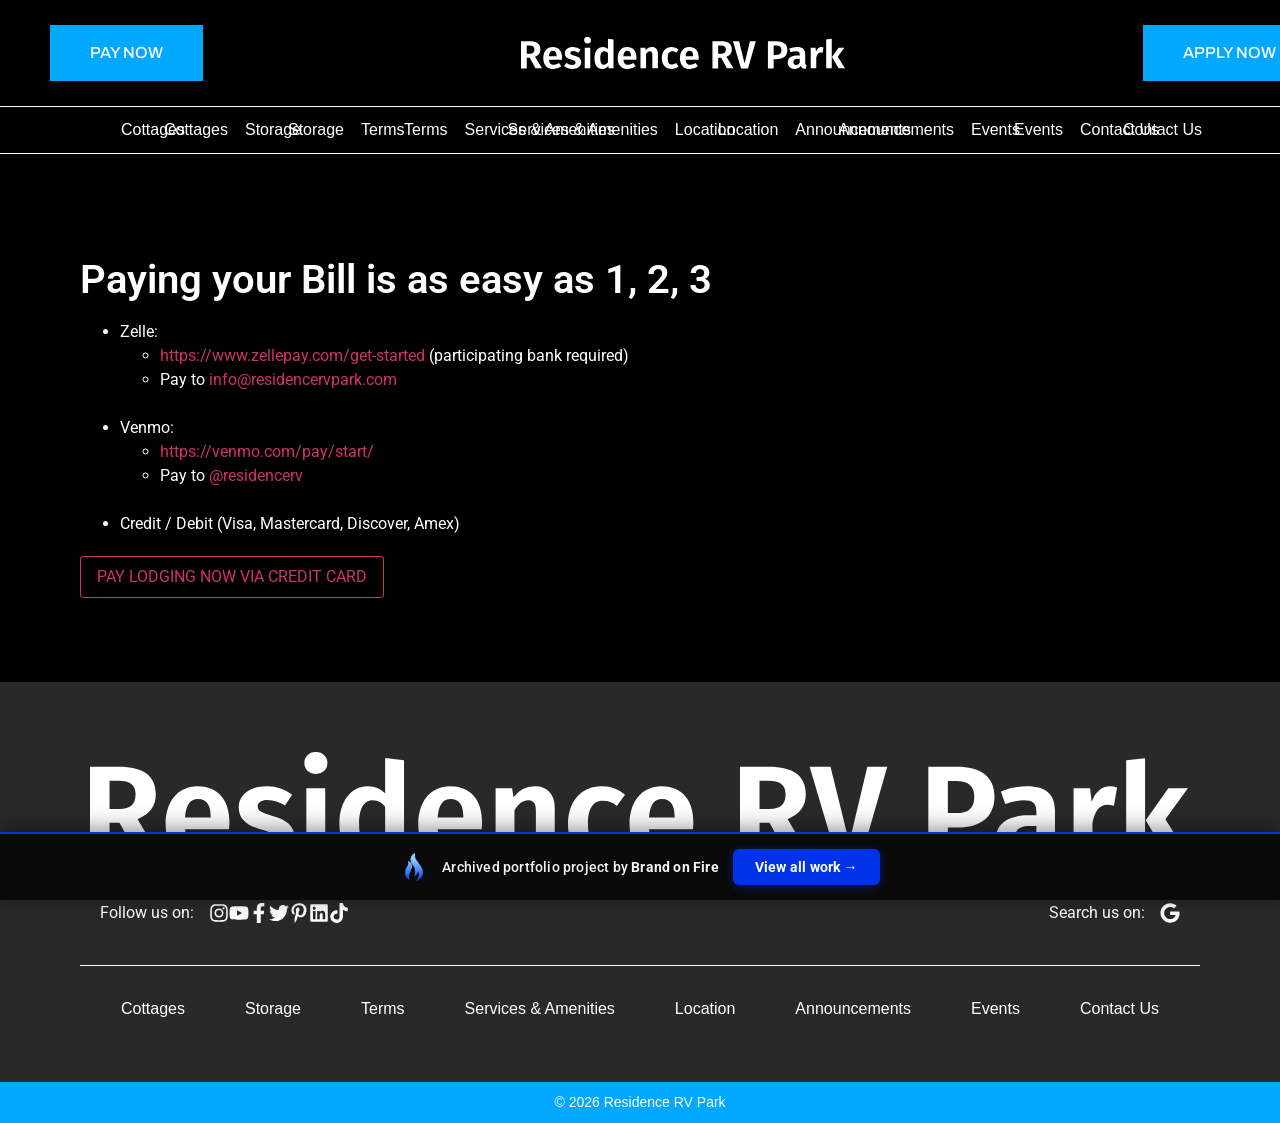
==== pay-now/index.html @ f4846cb1 "Lightweight pixel-faithful portfolio snapshot (used-CSS, WebP, no 3rd-party)" ====
<!doctype html><html lang="en-US" data-bofp="0"><head><meta charset="UTF-8"><meta name="viewport" content="width=device-width, initial-scale=1"><link rel="profile" href="https://gmpg.org/xfn/11"><meta name="robots" content="index, follow, max-image-preview:large, max-snippet:-1, max-video-preview:-1"><title>Pay Now | Residence RV Park</title><link rel="canonical" href="/pay-now/"><meta property="og:locale" content="en_US"><meta property="og:type" content="article"><meta property="og:title" content="Pay Now | Residence RV Park"><meta property="og:description" content="Paying your Bill is as easy as 1, 2, 3 Zelle:&nbsp;&nbsp;&nbsp;&nbsp;&nbsp;&nbsp;&nbsp;&nbsp;&nbsp;&nbsp;&nbsp;&nbsp;&nbsp;&nbsp;&nbsp;&nbsp;&nbsp;&nbsp;&nbsp;&nbsp; https://www.zellepay.com/get-started&nbsp;(participating bank required) Pay to&nbsp;info@residencervpark.com &nbsp; Venmo:&nbsp;&nbsp;&nbsp;&nbsp;&nbsp;&nbsp;&nbsp;&nbsp;&nbsp;&nbsp;&nbsp;&nbsp;&nbsp;&nbsp;&nbsp; https://venmo.com/pay/start/&nbsp;&nbsp;&nbsp;&nbsp;&nbsp;&nbsp;&nbsp;&nbsp;&nbsp;&nbsp;&nbsp;&nbsp;&nbsp;&nbsp;&nbsp;&nbsp;&nbsp; Pay to&nbsp;@residencerv&nbsp; &nbsp; &nbsp; &nbsp; &nbsp; Credit / Debit (Visa, Mastercard, Discover, Amex)&nbsp;"><meta property="og:url" content="/pay-now/"><meta property="og:site_name" content="Residence RV Park"><meta property="article:publisher" content="https://www.facebook.com/ResidenceRVPark/"><meta property="article:modified_time" content="2024-04-17T08:45:48+00:00"><meta name="twitter:card" content="summary_large_image"><meta name="twitter:site" content="@residencerv"><meta name="twitter:label1" content="Est. reading time"><meta name="twitter:data1" content="1 minute"><link rel="alternate" type="application/rss+xml" title="Residence RV Park » Feed" href="/feed/"><link rel="alternate" type="application/rss+xml" title="Residence RV Park » Comments Feed" href="/comments/feed/"><link rel="https://api.w.org/" href="/wp-json/"><link rel="alternate" title="JSON" type="application/json" href="/wp-json/wp/v2/pages/217"><meta name="generator" content="Elementor 4.1.1; features: e_font_icon_svg, additional_custom_breakpoints; settings: css_print_method-external, google_font-enabled, font_display-swap"><meta name="generator" content="WP Rocket 3.20.2" data-wpr-features="wpr_defer_js wpr_minify_concatenate_js wpr_lazyload_images wpr_minify_css wpr_preload_links wpr_desktop"><link rel="stylesheet" href="../style.css"><style>[data-bofp="1"]{background-color:rgb(0, 0, 0)!important;color:rgb(51, 51, 51)!important}[data-bofp="2"]{background-color:rgb(41, 41, 41)!important;color:rgb(51, 51, 51)!important}</style><meta name="robots" content="noindex, nofollow"></head><body data-rsssl="1" class="wp-singular page-template page-template-elementor_header_footer page page-id-217 wp-embed-responsive wp-theme-hello-elementor hello-elementor-default elementor-default elementor-template-full-width elementor-kit-75 elementor-page elementor-page-217 e--ua-blink e--ua-mac e--ua-webkit" data-elementor-device-mode="desktop" data-bofp="1"><div data-rocket-location-hash="29ccf98f054896b6f93ec33686d41ce1" id="fb-root"></div><div data-rocket-location-hash="1f6d61cee2fccb5240a971068dd8f6b8" id="fb-customer-chat" class="fb-customerchat" page_id="244366195667033" attribution="biz_inbox"></div><a class="skip-link screen-reader-text" href="#content">Skip to content</a><header data-rocket-location-hash="a96f43b31b48a0e00ce166aa2d4fd703" data-elementor-type="header" data-elementor-id="317" class="elementor elementor-317 elementor-location-header" data-elementor-post-type="elementor_library"><section class="elementor-section elementor-top-section elementor-element elementor-element-63fdf167 elementor-section-full_width cust-header elementor-hidden-tablet elementor-hidden-mobile elementor-section-height-default elementor-sticky elementor-sticky--effects elementor-sticky--active elementor-section--handles-inside" data-id="63fdf167" data-element_type="section" data-e-type="section" id="cust-header" data-settings="{&quot;background_background&quot;:&quot;classic&quot;,&quot;sticky&quot;:&quot;top&quot;,&quot;sticky_on&quot;:[&quot;desktop&quot;],&quot;sticky_offset&quot;:0,&quot;sticky_effects_offset&quot;:0,&quot;sticky_anchor_link_offset&quot;:0}" style="position: fixed; width: 1366px; margin-top: 0px; margin-bottom: 0px; top: 0px;"><div data-rocket-location-hash="454d71d7a359e26742fd2e85b3b45169" class="elementor-container elementor-column-gap-no"><div class="elementor-column elementor-col-100 elementor-top-column elementor-element elementor-element-56b3a278" data-id="56b3a278" data-element_type="column" data-e-type="column"><div class="elementor-widget-wrap elementor-element-populated"><section class="elementor-section elementor-inner-section elementor-element elementor-element-4225bb69 elementor-section-full_width elementor-section-content-middle elementor-section-height-default elementor-section-height-default" data-id="4225bb69" data-element_type="section" data-e-type="section"><div data-rocket-location-hash="2aac35cf2c11024fe90c54c8a041fb0e" class="elementor-container elementor-column-gap-default"><div class="elementor-column elementor-col-33 elementor-inner-column elementor-element elementor-element-1a82b32b" data-id="1a82b32b" data-element_type="column" data-e-type="column"><div class="elementor-widget-wrap elementor-element-populated"><div data-wpl_tracker="{&quot;analytics&quot;:true,&quot;analytics_category&quot;:&quot;payment&quot;,&quot;analytics_action&quot;:&quot;pay_now&quot;,&quot;analytics_label&quot;:&quot;click&quot;,&quot;gtag&quot;:true,&quot;gtag_category&quot;:&quot;payment&quot;,&quot;gtag_action&quot;:&quot;pay_now&quot;,&quot;gtag_label&quot;:&quot;click&quot;}" class="events-tracker-for-elementor elementor-element elementor-element-2dc75fe9 elementor-align-left elementor-widget elementor-widget-button" data-id="2dc75fe9" data-element_type="widget" data-e-type="widget" data-widget_type="button.default"><div class="elementor-widget-container"><div class="elementor-button-wrapper"><a class="elementor-button elementor-button-link elementor-size-sm" href="../pay-now/index.html"><span class="elementor-button-content-wrapper"><span class="elementor-button-text">Pay Now</span></span></a></div></div></div></div></div><div class="elementor-column elementor-col-33 elementor-inner-column elementor-element elementor-element-2f9c8c6c" data-id="2f9c8c6c" data-element_type="column" data-e-type="column"><div class="elementor-widget-wrap elementor-element-populated"><div class="elementor-element elementor-element-15909a6d elementor-widget elementor-widget-image" data-id="15909a6d" data-element_type="widget" data-e-type="widget" data-widget_type="image.default"><div class="elementor-widget-container"><a href="../index.html"><img width="324" height="32" src="../_a/b512e5e96fbb.svg" class="attachment-large size-large wp-image-12 entered lazyloaded" alt="" data-ll-status="loaded" decoding="sync">								</a></div></div></div></div><div class="elementor-column elementor-col-33 elementor-inner-column elementor-element elementor-element-20e34cc8" data-id="20e34cc8" data-element_type="column" data-e-type="column"><div class="elementor-widget-wrap elementor-element-populated"><div data-wpl_tracker="{&quot;analytics&quot;:true,&quot;analytics_category&quot;:&quot;applications&quot;,&quot;analytics_action&quot;:&quot;apply_now&quot;,&quot;analytics_label&quot;:&quot;click&quot;,&quot;gtag&quot;:true,&quot;gtag_category&quot;:&quot;applications&quot;,&quot;gtag_action&quot;:&quot;apply_now&quot;,&quot;gtag_label&quot;:&quot;click&quot;,&quot;gtm&quot;:true}" class="events-tracker-for-elementor elementor-element elementor-element-354dd556 elementor-align-right elementor-widget elementor-widget-button" data-id="354dd556" data-element_type="widget" data-e-type="widget" data-widget_type="button.default"><div class="elementor-widget-container"><div class="elementor-button-wrapper"><a class="elementor-button elementor-button-link elementor-size-sm" href="https://residencervapplication.na4.documents.adobe.com/public/esignWidget?wid=CBFCIBAA3AAABLblqZhACNiea4VkK_SD3l7h_Lps7yL7w9jWMETyB_OV6QjNXHwQga6M6fRMiFFzf3CWVHVI*" target="_blank"><span class="elementor-button-content-wrapper"><span class="elementor-button-text">Apply Now</span></span></a></div></div></div></div></div></div></section><section class="elementor-section elementor-inner-section elementor-element elementor-element-2f4632f elementor-section-full_width elementor-section-height-default elementor-section-height-default" data-id="2f4632f" data-element_type="section" data-e-type="section"><div data-rocket-location-hash="3437e8fc77c2b54150c28f55f8d83b23" class="elementor-container elementor-column-gap-no"><div class="elementor-column elementor-col-100 elementor-inner-column elementor-element elementor-element-5520a876" data-id="5520a876" data-element_type="column" data-e-type="column"><div class="elementor-widget-wrap elementor-element-populated"><div class="elementor-element elementor-element-2b4d8159 elementor-widget__width-auto elementor-nav-menu--dropdown-mobile elementor-nav-menu__text-align-aside elementor-widget elementor-widget-nav-menu" data-id="2b4d8159" data-element_type="widget" data-e-type="widget" data-settings="{&quot;submenu_icon&quot;:{&quot;value&quot;:&quot;&lt;svg aria-hidden=\&quot;true\&quot; class=\&quot;fa-svg-chevron-down e-font-icon-svg e-fas-chevron-down\&quot; viewBox=\&quot;0 0 448 512\&quot; xmlns=\&quot;http:\/\/www.w3.org\/2000\/svg\&quot;&gt;&lt;path d=\&quot;M207.029 381.476L12.686 187.132c-9.373-9.373-9.373-24.569 0-33.941l22.667-22.667c9.357-9.357 24.522-9.375 33.901-.04L224 284.505l154.745-154.021c9.379-9.335 24.544-9.317 33.901.04l22.667 22.667c9.373 9.373 9.373 24.569 0 33.941L240.971 381.476c-9.373 9.372-24.569 9.372-33.942 0z\&quot;&gt;&lt;\/path&gt;&lt;\/svg&gt;&quot;,&quot;library&quot;:&quot;fa-solid&quot;},&quot;layout&quot;:&quot;horizontal&quot;}" data-widget_type="nav-menu.default"><div class="elementor-widget-container"><nav aria-label="Menu" class="elementor-nav-menu--main elementor-nav-menu__container elementor-nav-menu--layout-horizontal e--pointer-none"><ul id="menu-1-2b4d8159" class="elementor-nav-menu" data-smartmenus-id="1782337746671369"><li class="menu-item menu-item-type-custom menu-item-object-custom menu-item-home menu-item-227"><a href="../index.html" class="elementor-item elementor-item-anchor">Cottages</a></li><li class="menu-item menu-item-type-custom menu-item-object-custom menu-item-home menu-item-606"><a href="../index.html" class="elementor-item elementor-item-anchor">Storage</a></li><li class="menu-item menu-item-type-custom menu-item-object-custom menu-item-home menu-item-228"><a href="../index.html" class="elementor-item elementor-item-anchor">Terms</a></li><li class="menu-item menu-item-type-custom menu-item-object-custom menu-item-home menu-item-229"><a href="../index.html" class="elementor-item elementor-item-anchor">Services &amp; Amenities</a></li><li class="menu-item menu-item-type-custom menu-item-object-custom menu-item-home menu-item-482"><a href="../index.html" class="elementor-item elementor-item-anchor">Location</a></li><li class="menu-item menu-item-type-custom menu-item-object-custom menu-item-home menu-item-230"><a href="../index.html" class="elementor-item elementor-item-anchor">Announcements</a></li><li class="menu-item menu-item-type-custom menu-item-object-custom menu-item-home menu-item-1174"><a href="../index.html" class="elementor-item elementor-item-anchor">Events</a></li><li class="menu-item menu-item-type-custom menu-item-object-custom menu-item-home menu-item-611"><a href="../index.html" class="elementor-item elementor-item-anchor">Contact Us</a></li></ul>			</nav><nav class="elementor-nav-menu--dropdown elementor-nav-menu__container" aria-hidden="true" style="--menu-height: 0;"><ul id="menu-2-2b4d8159" class="elementor-nav-menu" data-smartmenus-id="17823377466715117"><li class="menu-item menu-item-type-custom menu-item-object-custom menu-item-home menu-item-227"><a href="../index.html" class="elementor-item elementor-item-anchor" tabindex="-1">Cottages</a></li><li class="menu-item menu-item-type-custom menu-item-object-custom menu-item-home menu-item-606"><a href="../index.html" class="elementor-item elementor-item-anchor" tabindex="-1">Storage</a></li><li class="menu-item menu-item-type-custom menu-item-object-custom menu-item-home menu-item-228"><a href="../index.html" class="elementor-item elementor-item-anchor" tabindex="-1">Terms</a></li><li class="menu-item menu-item-type-custom menu-item-object-custom menu-item-home menu-item-229"><a href="../index.html" class="elementor-item elementor-item-anchor" tabindex="-1">Services &amp; Amenities</a></li><li class="menu-item menu-item-type-custom menu-item-object-custom menu-item-home menu-item-482"><a href="../index.html" class="elementor-item elementor-item-anchor" tabindex="-1">Location</a></li><li class="menu-item menu-item-type-custom menu-item-object-custom menu-item-home menu-item-230"><a href="../index.html" class="elementor-item elementor-item-anchor" tabindex="-1">Announcements</a></li><li class="menu-item menu-item-type-custom menu-item-object-custom menu-item-home menu-item-1174"><a href="../index.html" class="elementor-item elementor-item-anchor" tabindex="-1">Events</a></li><li class="menu-item menu-item-type-custom menu-item-object-custom menu-item-home menu-item-611"><a href="../index.html" class="elementor-item elementor-item-anchor" tabindex="-1">Contact Us</a></li></ul>			</nav></div></div></div></div></div></section></div></div></div></section><section class="elementor-section elementor-top-section elementor-element elementor-element-63fdf167 elementor-section-full_width cust-header elementor-hidden-tablet elementor-hidden-mobile elementor-section-height-default elementor-sticky elementor-sticky--effects elementor-sticky__spacer" data-id="63fdf167" data-element_type="section" data-e-type="section" id="cust-header" data-settings="{&quot;background_background&quot;:&quot;classic&quot;,&quot;sticky&quot;:&quot;top&quot;,&quot;sticky_on&quot;:[&quot;desktop&quot;],&quot;sticky_offset&quot;:0,&quot;sticky_effects_offset&quot;:0,&quot;sticky_anchor_link_offset&quot;:0}" style="visibility: hidden; transition: none; animation: auto ease 0s 1 normal none running none;"><div data-rocket-location-hash="454d71d7a359e26742fd2e85b3b45169" class="elementor-container elementor-column-gap-no"><div class="elementor-column elementor-col-100 elementor-top-column elementor-element elementor-element-56b3a278" data-id="56b3a278" data-element_type="column" data-e-type="column"><div class="elementor-widget-wrap elementor-element-populated"><section class="elementor-section elementor-inner-section elementor-element elementor-element-4225bb69 elementor-section-full_width elementor-section-content-middle elementor-section-height-default elementor-section-height-default" data-id="4225bb69" data-element_type="section" data-e-type="section"><div data-rocket-location-hash="2aac35cf2c11024fe90c54c8a041fb0e" class="elementor-container elementor-column-gap-default"><div class="elementor-column elementor-col-33 elementor-inner-column elementor-element elementor-element-1a82b32b" data-id="1a82b32b" data-element_type="column" data-e-type="column"><div class="elementor-widget-wrap elementor-element-populated"><div data-wpl_tracker="{&quot;analytics&quot;:true,&quot;analytics_category&quot;:&quot;payment&quot;,&quot;analytics_action&quot;:&quot;pay_now&quot;,&quot;analytics_label&quot;:&quot;click&quot;,&quot;gtag&quot;:true,&quot;gtag_category&quot;:&quot;payment&quot;,&quot;gtag_action&quot;:&quot;pay_now&quot;,&quot;gtag_label&quot;:&quot;click&quot;}" class="events-tracker-for-elementor elementor-element elementor-element-2dc75fe9 elementor-align-left elementor-widget elementor-widget-button" data-id="2dc75fe9" data-element_type="widget" data-e-type="widget" data-widget_type="button.default"><div class="elementor-widget-container"><div class="elementor-button-wrapper"><a class="elementor-button elementor-button-link elementor-size-sm" href="../pay-now/index.html"><span class="elementor-button-content-wrapper"><span class="elementor-button-text">Pay Now</span></span></a></div></div></div></div></div><div class="elementor-column elementor-col-33 elementor-inner-column elementor-element elementor-element-2f9c8c6c" data-id="2f9c8c6c" data-element_type="column" data-e-type="column"><div class="elementor-widget-wrap elementor-element-populated"><div class="elementor-element elementor-element-15909a6d elementor-widget elementor-widget-image" data-id="15909a6d" data-element_type="widget" data-e-type="widget" data-widget_type="image.default"><div class="elementor-widget-container"><a href="../index.html"><img width="324" height="32" src="../_a/b512e5e96fbb.svg" class="attachment-large size-large wp-image-12 entered lazyloaded" alt="" data-ll-status="loaded" decoding="sync">								</a></div></div></div></div><div class="elementor-column elementor-col-33 elementor-inner-column elementor-element elementor-element-20e34cc8" data-id="20e34cc8" data-element_type="column" data-e-type="column"><div class="elementor-widget-wrap elementor-element-populated"><div data-wpl_tracker="{&quot;analytics&quot;:true,&quot;analytics_category&quot;:&quot;applications&quot;,&quot;analytics_action&quot;:&quot;apply_now&quot;,&quot;analytics_label&quot;:&quot;click&quot;,&quot;gtag&quot;:true,&quot;gtag_category&quot;:&quot;applications&quot;,&quot;gtag_action&quot;:&quot;apply_now&quot;,&quot;gtag_label&quot;:&quot;click&quot;,&quot;gtm&quot;:true}" class="events-tracker-for-elementor elementor-element elementor-element-354dd556 elementor-align-right elementor-widget elementor-widget-button" data-id="354dd556" data-element_type="widget" data-e-type="widget" data-widget_type="button.default"><div class="elementor-widget-container"><div class="elementor-button-wrapper"><a class="elementor-button elementor-button-link elementor-size-sm" href="https://residencervapplication.na4.documents.adobe.com/public/esignWidget?wid=CBFCIBAA3AAABLblqZhACNiea4VkK_SD3l7h_Lps7yL7w9jWMETyB_OV6QjNXHwQga6M6fRMiFFzf3CWVHVI*" target="_blank"><span class="elementor-button-content-wrapper"><span class="elementor-button-text">Apply Now</span></span></a></div></div></div></div></div></div></section><section class="elementor-section elementor-inner-section elementor-element elementor-element-2f4632f elementor-section-full_width elementor-section-height-default elementor-section-height-default" data-id="2f4632f" data-element_type="section" data-e-type="section"><div data-rocket-location-hash="3437e8fc77c2b54150c28f55f8d83b23" class="elementor-container elementor-column-gap-no"><div class="elementor-column elementor-col-100 elementor-inner-column elementor-element elementor-element-5520a876" data-id="5520a876" data-element_type="column" data-e-type="column"><div class="elementor-widget-wrap elementor-element-populated"><div class="elementor-element elementor-element-2b4d8159 elementor-widget__width-auto elementor-nav-menu--dropdown-mobile elementor-nav-menu__text-align-aside elementor-widget elementor-widget-nav-menu" data-id="2b4d8159" data-element_type="widget" data-e-type="widget" data-settings="{&quot;submenu_icon&quot;:{&quot;value&quot;:&quot;&lt;svg aria-hidden=\&quot;true\&quot; class=\&quot;fa-svg-chevron-down e-font-icon-svg e-fas-chevron-down\&quot; viewBox=\&quot;0 0 448 512\&quot; xmlns=\&quot;http:\/\/www.w3.org\/2000\/svg\&quot;&gt;&lt;path d=\&quot;M207.029 381.476L12.686 187.132c-9.373-9.373-9.373-24.569 0-33.941l22.667-22.667c9.357-9.357 24.522-9.375 33.901-.04L224 284.505l154.745-154.021c9.379-9.335 24.544-9.317 33.901.04l22.667 22.667c9.373 9.373 9.373 24.569 0 33.941L240.971 381.476c-9.373 9.372-24.569 9.372-33.942 0z\&quot;&gt;&lt;\/path&gt;&lt;\/svg&gt;&quot;,&quot;library&quot;:&quot;fa-solid&quot;},&quot;layout&quot;:&quot;horizontal&quot;}" data-widget_type="nav-menu.default"><div class="elementor-widget-container"><nav aria-label="Menu" class="elementor-nav-menu--main elementor-nav-menu__container elementor-nav-menu--layout-horizontal e--pointer-none"><ul id="menu-1-2b4d8159" class="elementor-nav-menu" data-smartmenus-id="1782337746671369"><li class="menu-item menu-item-type-custom menu-item-object-custom menu-item-home menu-item-227"><a href="../index.html" class="elementor-item elementor-item-anchor">Cottages</a></li><li class="menu-item menu-item-type-custom menu-item-object-custom menu-item-home menu-item-606"><a href="../index.html" class="elementor-item elementor-item-anchor">Storage</a></li><li class="menu-item menu-item-type-custom menu-item-object-custom menu-item-home menu-item-228"><a href="../index.html" class="elementor-item elementor-item-anchor">Terms</a></li><li class="menu-item menu-item-type-custom menu-item-object-custom menu-item-home menu-item-229"><a href="../index.html" class="elementor-item elementor-item-anchor">Services &amp; Amenities</a></li><li class="menu-item menu-item-type-custom menu-item-object-custom menu-item-home menu-item-482"><a href="../index.html" class="elementor-item elementor-item-anchor">Location</a></li><li class="menu-item menu-item-type-custom menu-item-object-custom menu-item-home menu-item-230"><a href="../index.html" class="elementor-item elementor-item-anchor">Announcements</a></li><li class="menu-item menu-item-type-custom menu-item-object-custom menu-item-home menu-item-1174"><a href="../index.html" class="elementor-item elementor-item-anchor">Events</a></li><li class="menu-item menu-item-type-custom menu-item-object-custom menu-item-home menu-item-611"><a href="../index.html" class="elementor-item elementor-item-anchor">Contact Us</a></li></ul>			</nav><nav class="elementor-nav-menu--dropdown elementor-nav-menu__container" aria-hidden="true" style="--menu-height: 0;"><ul id="menu-2-2b4d8159" class="elementor-nav-menu" data-smartmenus-id="17823377466715117"><li class="menu-item menu-item-type-custom menu-item-object-custom menu-item-home menu-item-227"><a href="../index.html" class="elementor-item elementor-item-anchor" tabindex="-1">Cottages</a></li><li class="menu-item menu-item-type-custom menu-item-object-custom menu-item-home menu-item-606"><a href="../index.html" class="elementor-item elementor-item-anchor" tabindex="-1">Storage</a></li><li class="menu-item menu-item-type-custom menu-item-object-custom menu-item-home menu-item-228"><a href="../index.html" class="elementor-item elementor-item-anchor" tabindex="-1">Terms</a></li><li class="menu-item menu-item-type-custom menu-item-object-custom menu-item-home menu-item-229"><a href="../index.html" class="elementor-item elementor-item-anchor" tabindex="-1">Services &amp; Amenities</a></li><li class="menu-item menu-item-type-custom menu-item-object-custom menu-item-home menu-item-482"><a href="../index.html" class="elementor-item elementor-item-anchor" tabindex="-1">Location</a></li><li class="menu-item menu-item-type-custom menu-item-object-custom menu-item-home menu-item-230"><a href="../index.html" class="elementor-item elementor-item-anchor" tabindex="-1">Announcements</a></li><li class="menu-item menu-item-type-custom menu-item-object-custom menu-item-home menu-item-1174"><a href="../index.html" class="elementor-item elementor-item-anchor" tabindex="-1">Events</a></li><li class="menu-item menu-item-type-custom menu-item-object-custom menu-item-home menu-item-611"><a href="../index.html" class="elementor-item elementor-item-anchor" tabindex="-1">Contact Us</a></li></ul>			</nav></div></div></div></div></div></section></div></div></div></section><section class="elementor-section elementor-top-section elementor-element elementor-element-1981a45 elementor-section-full_width cust-header elementor-hidden-desktop elementor-section-height-default elementor-section-height-default elementor-sticky elementor-sticky--effects elementor-sticky--active elementor-section--handles-inside" data-id="1981a45" data-element_type="section" data-e-type="section" data-settings="{&quot;background_background&quot;:&quot;classic&quot;,&quot;sticky&quot;:&quot;top&quot;,&quot;sticky_on&quot;:[&quot;desktop&quot;,&quot;tablet&quot;,&quot;mobile&quot;],&quot;sticky_offset&quot;:0,&quot;sticky_effects_offset&quot;:0,&quot;sticky_anchor_link_offset&quot;:0}" style="position: fixed; width: 100px; margin-top: 0px; margin-bottom: 0px; top: 0px;"><div class="elementor-container elementor-column-gap-no"><div class="elementor-column elementor-col-100 elementor-top-column elementor-element elementor-element-012fece" data-id="012fece" data-element_type="column" data-e-type="column"><div class="elementor-widget-wrap elementor-element-populated"><section class="elementor-section elementor-inner-section elementor-element elementor-element-42e994b elementor-section-full_width elementor-section-content-middle mobile-fix elementor-section-height-default elementor-section-height-default elementor-sticky elementor-sticky--effects elementor-sticky--active elementor-section--handles-inside" data-id="42e994b" data-element_type="section" data-e-type="section" data-settings="{&quot;background_background&quot;:&quot;classic&quot;,&quot;sticky&quot;:&quot;top&quot;,&quot;sticky_offset_mobile&quot;:0,&quot;sticky_on&quot;:[&quot;desktop&quot;,&quot;tablet&quot;,&quot;mobile&quot;],&quot;sticky_offset&quot;:0,&quot;sticky_effects_offset&quot;:0,&quot;sticky_anchor_link_offset&quot;:0}" style="position: fixed; width: 100px; margin-top: 0px; margin-bottom: 0px; top: 0px;"><div class="elementor-container elementor-column-gap-default"><div class="elementor-column elementor-col-50 elementor-inner-column elementor-element elementor-element-1488d2a" data-id="1488d2a" data-element_type="column" data-e-type="column"><div class="elementor-widget-wrap elementor-element-populated"><div class="elementor-element elementor-element-b216e7c elementor-widget elementor-widget-image" data-id="b216e7c" data-element_type="widget" data-e-type="widget" data-widget_type="image.default"><div class="elementor-widget-container"><a href="../index.html"><img width="324" height="32" src="../_a/b512e5e96fbb.svg" class="attachment-large size-large wp-image-12" alt="" decoding="sync">								</a></div></div></div></div><div class="elementor-column elementor-col-50 elementor-inner-column elementor-element elementor-element-91e03a6" data-id="91e03a6" data-element_type="column" data-e-type="column"><div class="elementor-widget-wrap elementor-element-populated"><div class="elementor-element elementor-element-de0483f elementor-nav-menu--stretch elementor-nav-menu__text-align-center elementor-nav-menu--dropdown-tablet elementor-nav-menu--toggle elementor-nav-menu--burger elementor-widget elementor-widget-nav-menu" data-id="de0483f" data-element_type="widget" data-e-type="widget" data-settings="{&quot;full_width&quot;:&quot;stretch&quot;,&quot;layout&quot;:&quot;horizontal&quot;,&quot;submenu_icon&quot;:{&quot;value&quot;:&quot;&lt;svg aria-hidden=\&quot;true\&quot; class=\&quot;e-font-icon-svg e-fas-caret-down\&quot; viewBox=\&quot;0 0 320 512\&quot; xmlns=\&quot;http:\/\/www.w3.org\/2000\/svg\&quot;&gt;&lt;path d=\&quot;M31.3 192h257.3c17.8 0 26.7 21.5 14.1 34.1L174.1 354.8c-7.8 7.8-20.5 7.8-28.3 0L17.2 226.1C4.6 213.5 13.5 192 31.3 192z\&quot;&gt;&lt;\/path&gt;&lt;\/svg&gt;&quot;,&quot;library&quot;:&quot;fa-solid&quot;},&quot;toggle&quot;:&quot;burger&quot;}" data-widget_type="nav-menu.default"><div class="elementor-widget-container"><nav aria-label="Menu" class="elementor-nav-menu--main elementor-nav-menu__container elementor-nav-menu--layout-horizontal e--pointer-underline e--animation-fade"><ul id="menu-1-de0483f" class="elementor-nav-menu" data-smartmenus-id="1782337746672964"><li class="menu-item menu-item-type-custom menu-item-object-custom menu-item-home menu-item-1122"><a href="../index.html" class="elementor-item elementor-item-anchor">Cottages</a></li><li class="menu-item menu-item-type-custom menu-item-object-custom menu-item-home menu-item-1129"><a href="../index.html" class="elementor-item elementor-item-anchor">Storage</a></li><li class="menu-item menu-item-type-custom menu-item-object-custom menu-item-home menu-item-371"><a href="../index.html" class="elementor-item elementor-item-anchor">Terms</a></li><li class="menu-item menu-item-type-custom menu-item-object-custom menu-item-home menu-item-372"><a href="../index.html" class="elementor-item elementor-item-anchor">Services &amp; Amenities</a></li><li class="menu-item menu-item-type-custom menu-item-object-custom menu-item-home menu-item-484"><a href="../index.html" class="elementor-item elementor-item-anchor">Location</a></li><li class="menu-item menu-item-type-custom menu-item-object-custom menu-item-home menu-item-1081"><a href="../index.html" class="elementor-item elementor-item-anchor">Announcements</a></li><li class="menu-item menu-item-type-custom menu-item-object-custom menu-item-home menu-item-1175"><a href="../index.html" class="elementor-item elementor-item-anchor">Events</a></li><li class="menu-item menu-item-type-custom menu-item-object-custom current-menu-item menu-item-896"><a href="../pay-now/index.html" aria-current="page" class="elementor-item elementor-item-active">Pay Now</a></li><li class="menu-item menu-item-type-custom menu-item-object-custom menu-item-710"><a target="_blank" href="https://residencervapplication.na4.documents.adobe.com/public/esignWidget?wid=CBFCIBAA3AAABLblqZhACNiea4VkK_SD3l7h_Lps7yL7w9jWMETyB_OV6QjNXHwQga6M6fRMiFFzf3CWVHVI*" class="elementor-item">Apply Now</a></li></ul>			</nav><div class="elementor-menu-toggle" role="button" tabindex="0" aria-label="Menu Toggle" aria-expanded="false" style=""><svg aria-hidden="true" role="presentation" class="elementor-menu-toggle__icon--open e-font-icon-svg e-eicon-menu-bar" viewBox="0 0 1000 1000" xmlns="http://www.w3.org/2000/svg"><path d="M104 333H896C929 333 958 304 958 271S929 208 896 208H104C71 208 42 237 42 271S71 333 104 333ZM104 583H896C929 583 958 554 958 521S929 458 896 458H104C71 458 42 487 42 521S71 583 104 583ZM104 833H896C929 833 958 804 958 771S929 708 896 708H104C71 708 42 737 42 771S71 833 104 833Z"></path></svg><svg aria-hidden="true" role="presentation" class="elementor-menu-toggle__icon--close e-font-icon-svg e-eicon-close" viewBox="0 0 1000 1000" xmlns="http://www.w3.org/2000/svg"><path d="M742 167L500 408 258 167C246 154 233 150 217 150 196 150 179 158 167 167 154 179 150 196 150 212 150 229 154 242 171 254L408 500 167 742C138 771 138 800 167 829 196 858 225 858 254 829L496 587 738 829C750 842 767 846 783 846 800 846 817 842 829 829 842 817 846 804 846 783 846 767 842 750 829 737L588 500 833 258C863 229 863 200 833 171 804 137 775 137 742 167Z"></path></svg>		</div><nav class="elementor-nav-menu--dropdown elementor-nav-menu__container" aria-hidden="true" style="top: 0px; --menu-height: 0; width: 1366px; left: 0px;"><ul id="menu-2-de0483f" class="elementor-nav-menu" data-smartmenus-id="17823377466720813"><li class="menu-item menu-item-type-custom menu-item-object-custom menu-item-home menu-item-1122"><a href="../index.html" class="elementor-item elementor-item-anchor" tabindex="-1">Cottages</a></li><li class="menu-item menu-item-type-custom menu-item-object-custom menu-item-home menu-item-1129"><a href="../index.html" class="elementor-item elementor-item-anchor" tabindex="-1">Storage</a></li><li class="menu-item menu-item-type-custom menu-item-object-custom menu-item-home menu-item-371"><a href="../index.html" class="elementor-item elementor-item-anchor" tabindex="-1">Terms</a></li><li class="menu-item menu-item-type-custom menu-item-object-custom menu-item-home menu-item-372"><a href="../index.html" class="elementor-item elementor-item-anchor" tabindex="-1">Services &amp; Amenities</a></li><li class="menu-item menu-item-type-custom menu-item-object-custom menu-item-home menu-item-484"><a href="../index.html" class="elementor-item elementor-item-anchor" tabindex="-1">Location</a></li><li class="menu-item menu-item-type-custom menu-item-object-custom menu-item-home menu-item-1081"><a href="../index.html" class="elementor-item elementor-item-anchor" tabindex="-1">Announcements</a></li><li class="menu-item menu-item-type-custom menu-item-object-custom menu-item-home menu-item-1175"><a href="../index.html" class="elementor-item elementor-item-anchor" tabindex="-1">Events</a></li><li class="menu-item menu-item-type-custom menu-item-object-custom current-menu-item menu-item-896"><a href="../pay-now/index.html" aria-current="page" class="elementor-item elementor-item-active" tabindex="-1">Pay Now</a></li><li class="menu-item menu-item-type-custom menu-item-object-custom menu-item-710"><a target="_blank" href="https://residencervapplication.na4.documents.adobe.com/public/esignWidget?wid=CBFCIBAA3AAABLblqZhACNiea4VkK_SD3l7h_Lps7yL7w9jWMETyB_OV6QjNXHwQga6M6fRMiFFzf3CWVHVI*" class="elementor-item" tabindex="-1">Apply Now</a></li></ul>			</nav></div></div></div></div></div></section><section class="elementor-section elementor-inner-section elementor-element elementor-element-42e994b elementor-section-full_width elementor-section-content-middle mobile-fix elementor-section-height-default elementor-section-height-default elementor-sticky elementor-sticky--effects elementor-sticky__spacer" data-id="42e994b" data-element_type="section" data-e-type="section" data-settings="{&quot;background_background&quot;:&quot;classic&quot;,&quot;sticky&quot;:&quot;top&quot;,&quot;sticky_offset_mobile&quot;:0,&quot;sticky_on&quot;:[&quot;desktop&quot;,&quot;tablet&quot;,&quot;mobile&quot;],&quot;sticky_offset&quot;:0,&quot;sticky_effects_offset&quot;:0,&quot;sticky_anchor_link_offset&quot;:0}" style="visibility: hidden; transition: none; animation: auto ease 0s 1 normal none running none;"><div class="elementor-container elementor-column-gap-default"><div class="elementor-column elementor-col-50 elementor-inner-column elementor-element elementor-element-1488d2a" data-id="1488d2a" data-element_type="column" data-e-type="column"><div class="elementor-widget-wrap elementor-element-populated"><div class="elementor-element elementor-element-b216e7c elementor-widget elementor-widget-image" data-id="b216e7c" data-element_type="widget" data-e-type="widget" data-widget_type="image.default"><div class="elementor-widget-container"><a href="../index.html"><img width="324" height="32" src="../_a/b512e5e96fbb.svg" class="attachment-large size-large wp-image-12" alt="" decoding="sync">								</a></div></div></div></div><div class="elementor-column elementor-col-50 elementor-inner-column elementor-element elementor-element-91e03a6" data-id="91e03a6" data-element_type="column" data-e-type="column"><div class="elementor-widget-wrap elementor-element-populated"><div class="elementor-element elementor-element-de0483f elementor-nav-menu--stretch elementor-nav-menu__text-align-center elementor-nav-menu--dropdown-tablet elementor-nav-menu--toggle elementor-nav-menu--burger elementor-widget elementor-widget-nav-menu" data-id="de0483f" data-element_type="widget" data-e-type="widget" data-settings="{&quot;full_width&quot;:&quot;stretch&quot;,&quot;layout&quot;:&quot;horizontal&quot;,&quot;submenu_icon&quot;:{&quot;value&quot;:&quot;&lt;svg aria-hidden=\&quot;true\&quot; class=\&quot;e-font-icon-svg e-fas-caret-down\&quot; viewBox=\&quot;0 0 320 512\&quot; xmlns=\&quot;http:\/\/www.w3.org\/2000\/svg\&quot;&gt;&lt;path d=\&quot;M31.3 192h257.3c17.8 0 26.7 21.5 14.1 34.1L174.1 354.8c-7.8 7.8-20.5 7.8-28.3 0L17.2 226.1C4.6 213.5 13.5 192 31.3 192z\&quot;&gt;&lt;\/path&gt;&lt;\/svg&gt;&quot;,&quot;library&quot;:&quot;fa-solid&quot;},&quot;toggle&quot;:&quot;burger&quot;}" data-widget_type="nav-menu.default"><div class="elementor-widget-container"><nav aria-label="Menu" class="elementor-nav-menu--main elementor-nav-menu__container elementor-nav-menu--layout-horizontal e--pointer-underline e--animation-fade"><ul id="menu-1-de0483f" class="elementor-nav-menu" data-smartmenus-id="1782337746672964"><li class="menu-item menu-item-type-custom menu-item-object-custom menu-item-home menu-item-1122"><a href="../index.html" class="elementor-item elementor-item-anchor">Cottages</a></li><li class="menu-item menu-item-type-custom menu-item-object-custom menu-item-home menu-item-1129"><a href="../index.html" class="elementor-item elementor-item-anchor">Storage</a></li><li class="menu-item menu-item-type-custom menu-item-object-custom menu-item-home menu-item-371"><a href="../index.html" class="elementor-item elementor-item-anchor">Terms</a></li><li class="menu-item menu-item-type-custom menu-item-object-custom menu-item-home menu-item-372"><a href="../index.html" class="elementor-item elementor-item-anchor">Services &amp; Amenities</a></li><li class="menu-item menu-item-type-custom menu-item-object-custom menu-item-home menu-item-484"><a href="../index.html" class="elementor-item elementor-item-anchor">Location</a></li><li class="menu-item menu-item-type-custom menu-item-object-custom menu-item-home menu-item-1081"><a href="../index.html" class="elementor-item elementor-item-anchor">Announcements</a></li><li class="menu-item menu-item-type-custom menu-item-object-custom menu-item-home menu-item-1175"><a href="../index.html" class="elementor-item elementor-item-anchor">Events</a></li><li class="menu-item menu-item-type-custom menu-item-object-custom current-menu-item menu-item-896"><a href="../pay-now/index.html" aria-current="page" class="elementor-item elementor-item-active">Pay Now</a></li><li class="menu-item menu-item-type-custom menu-item-object-custom menu-item-710"><a target="_blank" href="https://residencervapplication.na4.documents.adobe.com/public/esignWidget?wid=CBFCIBAA3AAABLblqZhACNiea4VkK_SD3l7h_Lps7yL7w9jWMETyB_OV6QjNXHwQga6M6fRMiFFzf3CWVHVI*" class="elementor-item">Apply Now</a></li></ul>			</nav><div class="elementor-menu-toggle" role="button" tabindex="0" aria-label="Menu Toggle" aria-expanded="false" style=""><svg aria-hidden="true" role="presentation" class="elementor-menu-toggle__icon--open e-font-icon-svg e-eicon-menu-bar" viewBox="0 0 1000 1000" xmlns="http://www.w3.org/2000/svg"><path d="M104 333H896C929 333 958 304 958 271S929 208 896 208H104C71 208 42 237 42 271S71 333 104 333ZM104 583H896C929 583 958 554 958 521S929 458 896 458H104C71 458 42 487 42 521S71 583 104 583ZM104 833H896C929 833 958 804 958 771S929 708 896 708H104C71 708 42 737 42 771S71 833 104 833Z"></path></svg><svg aria-hidden="true" role="presentation" class="elementor-menu-toggle__icon--close e-font-icon-svg e-eicon-close" viewBox="0 0 1000 1000" xmlns="http://www.w3.org/2000/svg"><path d="M742 167L500 408 258 167C246 154 233 150 217 150 196 150 179 158 167 167 154 179 150 196 150 212 150 229 154 242 171 254L408 500 167 742C138 771 138 800 167 829 196 858 225 858 254 829L496 587 738 829C750 842 767 846 783 846 800 846 817 842 829 829 842 817 846 804 846 783 846 767 842 750 829 737L588 500 833 258C863 229 863 200 833 171 804 137 775 137 742 167Z"></path></svg>		</div><nav class="elementor-nav-menu--dropdown elementor-nav-menu__container" aria-hidden="true" style="width: 1366px; left: 0px; top: 0px; --menu-height: 0;"><ul id="menu-2-de0483f" class="elementor-nav-menu" data-smartmenus-id="17823377466720813"><li class="menu-item menu-item-type-custom menu-item-object-custom menu-item-home menu-item-1122"><a href="../index.html" class="elementor-item elementor-item-anchor" tabindex="-1">Cottages</a></li><li class="menu-item menu-item-type-custom menu-item-object-custom menu-item-home menu-item-1129"><a href="../index.html" class="elementor-item elementor-item-anchor" tabindex="-1">Storage</a></li><li class="menu-item menu-item-type-custom menu-item-object-custom menu-item-home menu-item-371"><a href="../index.html" class="elementor-item elementor-item-anchor" tabindex="-1">Terms</a></li><li class="menu-item menu-item-type-custom menu-item-object-custom menu-item-home menu-item-372"><a href="../index.html" class="elementor-item elementor-item-anchor" tabindex="-1">Services &amp; Amenities</a></li><li class="menu-item menu-item-type-custom menu-item-object-custom menu-item-home menu-item-484"><a href="../index.html" class="elementor-item elementor-item-anchor" tabindex="-1">Location</a></li><li class="menu-item menu-item-type-custom menu-item-object-custom menu-item-home menu-item-1081"><a href="../index.html" class="elementor-item elementor-item-anchor" tabindex="-1">Announcements</a></li><li class="menu-item menu-item-type-custom menu-item-object-custom menu-item-home menu-item-1175"><a href="../index.html" class="elementor-item elementor-item-anchor" tabindex="-1">Events</a></li><li class="menu-item menu-item-type-custom menu-item-object-custom current-menu-item menu-item-896"><a href="../pay-now/index.html" aria-current="page" class="elementor-item elementor-item-active" tabindex="-1">Pay Now</a></li><li class="menu-item menu-item-type-custom menu-item-object-custom menu-item-710"><a target="_blank" href="https://residencervapplication.na4.documents.adobe.com/public/esignWidget?wid=CBFCIBAA3AAABLblqZhACNiea4VkK_SD3l7h_Lps7yL7w9jWMETyB_OV6QjNXHwQga6M6fRMiFFzf3CWVHVI*" class="elementor-item" tabindex="-1">Apply Now</a></li></ul>			</nav></div></div></div></div></div></section></div></div></div></section><section class="elementor-section elementor-top-section elementor-element elementor-element-1981a45 elementor-section-full_width cust-header elementor-hidden-desktop elementor-section-height-default elementor-section-height-default elementor-sticky elementor-sticky--effects elementor-sticky__spacer" data-id="1981a45" data-element_type="section" data-e-type="section" data-settings="{&quot;background_background&quot;:&quot;classic&quot;,&quot;sticky&quot;:&quot;top&quot;,&quot;sticky_on&quot;:[&quot;desktop&quot;,&quot;tablet&quot;,&quot;mobile&quot;],&quot;sticky_offset&quot;:0,&quot;sticky_effects_offset&quot;:0,&quot;sticky_anchor_link_offset&quot;:0}" style="visibility: hidden; transition: none; animation: auto ease 0s 1 normal none running none;"><div class="elementor-container elementor-column-gap-no"><div class="elementor-column elementor-col-100 elementor-top-column elementor-element elementor-element-012fece" data-id="012fece" data-element_type="column" data-e-type="column"><div class="elementor-widget-wrap elementor-element-populated"><section class="elementor-section elementor-inner-section elementor-element elementor-element-42e994b elementor-section-full_width elementor-section-content-middle mobile-fix elementor-section-height-default elementor-section-height-default elementor-sticky elementor-sticky--active elementor-section--handles-inside elementor-sticky--effects" data-id="42e994b" data-element_type="section" data-e-type="section" data-settings="{&quot;background_background&quot;:&quot;classic&quot;,&quot;sticky&quot;:&quot;top&quot;,&quot;sticky_offset_mobile&quot;:0,&quot;sticky_on&quot;:[&quot;desktop&quot;,&quot;tablet&quot;,&quot;mobile&quot;],&quot;sticky_offset&quot;:0,&quot;sticky_effects_offset&quot;:0,&quot;sticky_anchor_link_offset&quot;:0}" style="position: fixed; width: 100px; margin-top: 0px; margin-bottom: 0px; top: 0px;"><div class="elementor-container elementor-column-gap-default"><div class="elementor-column elementor-col-50 elementor-inner-column elementor-element elementor-element-1488d2a" data-id="1488d2a" data-element_type="column" data-e-type="column"><div class="elementor-widget-wrap elementor-element-populated"><div class="elementor-element elementor-element-b216e7c elementor-widget elementor-widget-image" data-id="b216e7c" data-element_type="widget" data-e-type="widget" data-widget_type="image.default"><div class="elementor-widget-container"><a href="../index.html"><img width="324" height="32" src="../_a/b512e5e96fbb.svg" class="attachment-large size-large wp-image-12" alt="" decoding="sync">								</a></div></div></div></div><div class="elementor-column elementor-col-50 elementor-inner-column elementor-element elementor-element-91e03a6" data-id="91e03a6" data-element_type="column" data-e-type="column"><div class="elementor-widget-wrap elementor-element-populated"><div class="elementor-element elementor-element-de0483f elementor-nav-menu--stretch elementor-nav-menu__text-align-center elementor-nav-menu--dropdown-tablet elementor-nav-menu--toggle elementor-nav-menu--burger elementor-widget elementor-widget-nav-menu" data-id="de0483f" data-element_type="widget" data-e-type="widget" data-settings="{&quot;full_width&quot;:&quot;stretch&quot;,&quot;layout&quot;:&quot;horizontal&quot;,&quot;submenu_icon&quot;:{&quot;value&quot;:&quot;&lt;svg aria-hidden=\&quot;true\&quot; class=\&quot;e-font-icon-svg e-fas-caret-down\&quot; viewBox=\&quot;0 0 320 512\&quot; xmlns=\&quot;http:\/\/www.w3.org\/2000\/svg\&quot;&gt;&lt;path d=\&quot;M31.3 192h257.3c17.8 0 26.7 21.5 14.1 34.1L174.1 354.8c-7.8 7.8-20.5 7.8-28.3 0L17.2 226.1C4.6 213.5 13.5 192 31.3 192z\&quot;&gt;&lt;\/path&gt;&lt;\/svg&gt;&quot;,&quot;library&quot;:&quot;fa-solid&quot;},&quot;toggle&quot;:&quot;burger&quot;}" data-widget_type="nav-menu.default"><div class="elementor-widget-container"><nav aria-label="Menu" class="elementor-nav-menu--main elementor-nav-menu__container elementor-nav-menu--layout-horizontal e--pointer-underline e--animation-fade"><ul id="menu-1-de0483f" class="elementor-nav-menu" data-smartmenus-id="1782337746672964"><li class="menu-item menu-item-type-custom menu-item-object-custom menu-item-home menu-item-1122"><a href="../index.html" class="elementor-item elementor-item-anchor">Cottages</a></li><li class="menu-item menu-item-type-custom menu-item-object-custom menu-item-home menu-item-1129"><a href="../index.html" class="elementor-item elementor-item-anchor">Storage</a></li><li class="menu-item menu-item-type-custom menu-item-object-custom menu-item-home menu-item-371"><a href="../index.html" class="elementor-item elementor-item-anchor">Terms</a></li><li class="menu-item menu-item-type-custom menu-item-object-custom menu-item-home menu-item-372"><a href="../index.html" class="elementor-item elementor-item-anchor">Services &amp; Amenities</a></li><li class="menu-item menu-item-type-custom menu-item-object-custom menu-item-home menu-item-484"><a href="../index.html" class="elementor-item elementor-item-anchor">Location</a></li><li class="menu-item menu-item-type-custom menu-item-object-custom menu-item-home menu-item-1081"><a href="../index.html" class="elementor-item elementor-item-anchor">Announcements</a></li><li class="menu-item menu-item-type-custom menu-item-object-custom menu-item-home menu-item-1175"><a href="../index.html" class="elementor-item elementor-item-anchor">Events</a></li><li class="menu-item menu-item-type-custom menu-item-object-custom current-menu-item menu-item-896"><a href="../pay-now/index.html" aria-current="page" class="elementor-item elementor-item-active">Pay Now</a></li><li class="menu-item menu-item-type-custom menu-item-object-custom menu-item-710"><a target="_blank" href="https://residencervapplication.na4.documents.adobe.com/public/esignWidget?wid=CBFCIBAA3AAABLblqZhACNiea4VkK_SD3l7h_Lps7yL7w9jWMETyB_OV6QjNXHwQga6M6fRMiFFzf3CWVHVI*" class="elementor-item">Apply Now</a></li></ul>			</nav><div class="elementor-menu-toggle" role="button" tabindex="0" aria-label="Menu Toggle" aria-expanded="false" style=""><svg aria-hidden="true" role="presentation" class="elementor-menu-toggle__icon--open e-font-icon-svg e-eicon-menu-bar" viewBox="0 0 1000 1000" xmlns="http://www.w3.org/2000/svg"><path d="M104 333H896C929 333 958 304 958 271S929 208 896 208H104C71 208 42 237 42 271S71 333 104 333ZM104 583H896C929 583 958 554 958 521S929 458 896 458H104C71 458 42 487 42 521S71 583 104 583ZM104 833H896C929 833 958 804 958 771S929 708 896 708H104C71 708 42 737 42 771S71 833 104 833Z"></path></svg><svg aria-hidden="true" role="presentation" class="elementor-menu-toggle__icon--close e-font-icon-svg e-eicon-close" viewBox="0 0 1000 1000" xmlns="http://www.w3.org/2000/svg"><path d="M742 167L500 408 258 167C246 154 233 150 217 150 196 150 179 158 167 167 154 179 150 196 150 212 150 229 154 242 171 254L408 500 167 742C138 771 138 800 167 829 196 858 225 858 254 829L496 587 738 829C750 842 767 846 783 846 800 846 817 842 829 829 842 817 846 804 846 783 846 767 842 750 829 737L588 500 833 258C863 229 863 200 833 171 804 137 775 137 742 167Z"></path></svg>		</div><nav class="elementor-nav-menu--dropdown elementor-nav-menu__container" aria-hidden="true" style="width: 1366px; left: 0px; top: 0px; --menu-height: 0;"><ul id="menu-2-de0483f" class="elementor-nav-menu" data-smartmenus-id="17823377466720813"><li class="menu-item menu-item-type-custom menu-item-object-custom menu-item-home menu-item-1122"><a href="../index.html" class="elementor-item elementor-item-anchor" tabindex="-1">Cottages</a></li><li class="menu-item menu-item-type-custom menu-item-object-custom menu-item-home menu-item-1129"><a href="../index.html" class="elementor-item elementor-item-anchor" tabindex="-1">Storage</a></li><li class="menu-item menu-item-type-custom menu-item-object-custom menu-item-home menu-item-371"><a href="../index.html" class="elementor-item elementor-item-anchor" tabindex="-1">Terms</a></li><li class="menu-item menu-item-type-custom menu-item-object-custom menu-item-home menu-item-372"><a href="../index.html" class="elementor-item elementor-item-anchor" tabindex="-1">Services &amp; Amenities</a></li><li class="menu-item menu-item-type-custom menu-item-object-custom menu-item-home menu-item-484"><a href="../index.html" class="elementor-item elementor-item-anchor" tabindex="-1">Location</a></li><li class="menu-item menu-item-type-custom menu-item-object-custom menu-item-home menu-item-1081"><a href="../index.html" class="elementor-item elementor-item-anchor" tabindex="-1">Announcements</a></li><li class="menu-item menu-item-type-custom menu-item-object-custom menu-item-home menu-item-1175"><a href="../index.html" class="elementor-item elementor-item-anchor" tabindex="-1">Events</a></li><li class="menu-item menu-item-type-custom menu-item-object-custom current-menu-item menu-item-896"><a href="../pay-now/index.html" aria-current="page" class="elementor-item elementor-item-active" tabindex="-1">Pay Now</a></li><li class="menu-item menu-item-type-custom menu-item-object-custom menu-item-710"><a target="_blank" href="https://residencervapplication.na4.documents.adobe.com/public/esignWidget?wid=CBFCIBAA3AAABLblqZhACNiea4VkK_SD3l7h_Lps7yL7w9jWMETyB_OV6QjNXHwQga6M6fRMiFFzf3CWVHVI*" class="elementor-item" tabindex="-1">Apply Now</a></li></ul>			</nav></div></div></div></div></div></section><section class="elementor-section elementor-inner-section elementor-element elementor-element-42e994b elementor-section-full_width elementor-section-content-middle mobile-fix elementor-section-height-default elementor-section-height-default elementor-sticky elementor-sticky__spacer" data-id="42e994b" data-element_type="section" data-e-type="section" data-settings="{&quot;background_background&quot;:&quot;classic&quot;,&quot;sticky&quot;:&quot;top&quot;,&quot;sticky_offset_mobile&quot;:0,&quot;sticky_on&quot;:[&quot;desktop&quot;,&quot;tablet&quot;,&quot;mobile&quot;],&quot;sticky_offset&quot;:0,&quot;sticky_effects_offset&quot;:0,&quot;sticky_anchor_link_offset&quot;:0}" style="visibility: hidden; transition: none; animation: auto ease 0s 1 normal none running none;"><div class="elementor-container elementor-column-gap-default"><div class="elementor-column elementor-col-50 elementor-inner-column elementor-element elementor-element-1488d2a" data-id="1488d2a" data-element_type="column" data-e-type="column"><div class="elementor-widget-wrap elementor-element-populated"><div class="elementor-element elementor-element-b216e7c elementor-widget elementor-widget-image" data-id="b216e7c" data-element_type="widget" data-e-type="widget" data-widget_type="image.default"><div class="elementor-widget-container"><a href="../index.html"><img width="324" height="32" src="../_a/b512e5e96fbb.svg" class="attachment-large size-large wp-image-12" alt="" decoding="sync">								</a></div></div></div></div><div class="elementor-column elementor-col-50 elementor-inner-column elementor-element elementor-element-91e03a6" data-id="91e03a6" data-element_type="column" data-e-type="column"><div class="elementor-widget-wrap elementor-element-populated"><div class="elementor-element elementor-element-de0483f elementor-nav-menu--stretch elementor-nav-menu__text-align-center elementor-nav-menu--dropdown-tablet elementor-nav-menu--toggle elementor-nav-menu--burger elementor-widget elementor-widget-nav-menu" data-id="de0483f" data-element_type="widget" data-e-type="widget" data-settings="{&quot;full_width&quot;:&quot;stretch&quot;,&quot;layout&quot;:&quot;horizontal&quot;,&quot;submenu_icon&quot;:{&quot;value&quot;:&quot;&lt;svg aria-hidden=\&quot;true\&quot; class=\&quot;e-font-icon-svg e-fas-caret-down\&quot; viewBox=\&quot;0 0 320 512\&quot; xmlns=\&quot;http:\/\/www.w3.org\/2000\/svg\&quot;&gt;&lt;path d=\&quot;M31.3 192h257.3c17.8 0 26.7 21.5 14.1 34.1L174.1 354.8c-7.8 7.8-20.5 7.8-28.3 0L17.2 226.1C4.6 213.5 13.5 192 31.3 192z\&quot;&gt;&lt;\/path&gt;&lt;\/svg&gt;&quot;,&quot;library&quot;:&quot;fa-solid&quot;},&quot;toggle&quot;:&quot;burger&quot;}" data-widget_type="nav-menu.default"><div class="elementor-widget-container"><nav aria-label="Menu" class="elementor-nav-menu--main elementor-nav-menu__container elementor-nav-menu--layout-horizontal e--pointer-underline e--animation-fade"><ul id="menu-1-de0483f" class="elementor-nav-menu"><li class="menu-item menu-item-type-custom menu-item-object-custom menu-item-home menu-item-1122"><a href="../index.html" class="elementor-item elementor-item-anchor">Cottages</a></li><li class="menu-item menu-item-type-custom menu-item-object-custom menu-item-home menu-item-1129"><a href="../index.html" class="elementor-item elementor-item-anchor">Storage</a></li><li class="menu-item menu-item-type-custom menu-item-object-custom menu-item-home menu-item-371"><a href="../index.html" class="elementor-item elementor-item-anchor">Terms</a></li><li class="menu-item menu-item-type-custom menu-item-object-custom menu-item-home menu-item-372"><a href="../index.html" class="elementor-item elementor-item-anchor">Services &amp; Amenities</a></li><li class="menu-item menu-item-type-custom menu-item-object-custom menu-item-home menu-item-484"><a href="../index.html" class="elementor-item elementor-item-anchor">Location</a></li><li class="menu-item menu-item-type-custom menu-item-object-custom menu-item-home menu-item-1081"><a href="../index.html" class="elementor-item elementor-item-anchor">Announcements</a></li><li class="menu-item menu-item-type-custom menu-item-object-custom menu-item-home menu-item-1175"><a href="../index.html" class="elementor-item elementor-item-anchor">Events</a></li><li class="menu-item menu-item-type-custom menu-item-object-custom current-menu-item menu-item-896"><a href="../pay-now/index.html" aria-current="page" class="elementor-item elementor-item-active">Pay Now</a></li><li class="menu-item menu-item-type-custom menu-item-object-custom menu-item-710"><a target="_blank" href="https://residencervapplication.na4.documents.adobe.com/public/esignWidget?wid=CBFCIBAA3AAABLblqZhACNiea4VkK_SD3l7h_Lps7yL7w9jWMETyB_OV6QjNXHwQga6M6fRMiFFzf3CWVHVI*" class="elementor-item">Apply Now</a></li></ul>			</nav><div class="elementor-menu-toggle" role="button" tabindex="0" aria-label="Menu Toggle" aria-expanded="false"><svg aria-hidden="true" role="presentation" class="elementor-menu-toggle__icon--open e-font-icon-svg e-eicon-menu-bar" viewBox="0 0 1000 1000" xmlns="http://www.w3.org/2000/svg"><path d="M104 333H896C929 333 958 304 958 271S929 208 896 208H104C71 208 42 237 42 271S71 333 104 333ZM104 583H896C929 583 958 554 958 521S929 458 896 458H104C71 458 42 487 42 521S71 583 104 583ZM104 833H896C929 833 958 804 958 771S929 708 896 708H104C71 708 42 737 42 771S71 833 104 833Z"></path></svg><svg aria-hidden="true" role="presentation" class="elementor-menu-toggle__icon--close e-font-icon-svg e-eicon-close" viewBox="0 0 1000 1000" xmlns="http://www.w3.org/2000/svg"><path d="M742 167L500 408 258 167C246 154 233 150 217 150 196 150 179 158 167 167 154 179 150 196 150 212 150 229 154 242 171 254L408 500 167 742C138 771 138 800 167 829 196 858 225 858 254 829L496 587 738 829C750 842 767 846 783 846 800 846 817 842 829 829 842 817 846 804 846 783 846 767 842 750 829 737L588 500 833 258C863 229 863 200 833 171 804 137 775 137 742 167Z"></path></svg>		</div><nav class="elementor-nav-menu--dropdown elementor-nav-menu__container" aria-hidden="true"><ul id="menu-2-de0483f" class="elementor-nav-menu"><li class="menu-item menu-item-type-custom menu-item-object-custom menu-item-home menu-item-1122"><a href="../index.html" class="elementor-item elementor-item-anchor" tabindex="-1">Cottages</a></li><li class="menu-item menu-item-type-custom menu-item-object-custom menu-item-home menu-item-1129"><a href="../index.html" class="elementor-item elementor-item-anchor" tabindex="-1">Storage</a></li><li class="menu-item menu-item-type-custom menu-item-object-custom menu-item-home menu-item-371"><a href="../index.html" class="elementor-item elementor-item-anchor" tabindex="-1">Terms</a></li><li class="menu-item menu-item-type-custom menu-item-object-custom menu-item-home menu-item-372"><a href="../index.html" class="elementor-item elementor-item-anchor" tabindex="-1">Services &amp; Amenities</a></li><li class="menu-item menu-item-type-custom menu-item-object-custom menu-item-home menu-item-484"><a href="../index.html" class="elementor-item elementor-item-anchor" tabindex="-1">Location</a></li><li class="menu-item menu-item-type-custom menu-item-object-custom menu-item-home menu-item-1081"><a href="../index.html" class="elementor-item elementor-item-anchor" tabindex="-1">Announcements</a></li><li class="menu-item menu-item-type-custom menu-item-object-custom menu-item-home menu-item-1175"><a href="../index.html" class="elementor-item elementor-item-anchor" tabindex="-1">Events</a></li><li class="menu-item menu-item-type-custom menu-item-object-custom current-menu-item menu-item-896"><a href="../pay-now/index.html" aria-current="page" class="elementor-item elementor-item-active" tabindex="-1">Pay Now</a></li><li class="menu-item menu-item-type-custom menu-item-object-custom menu-item-710"><a target="_blank" href="https://residencervapplication.na4.documents.adobe.com/public/esignWidget?wid=CBFCIBAA3AAABLblqZhACNiea4VkK_SD3l7h_Lps7yL7w9jWMETyB_OV6QjNXHwQga6M6fRMiFFzf3CWVHVI*" class="elementor-item" tabindex="-1">Apply Now</a></li></ul>			</nav></div></div></div></div></div></section></div></div></div></section></header><div data-rocket-location-hash="ecb4f6f2086f61d870ac692a5b1242fb" data-elementor-type="wp-page" data-elementor-id="217" class="elementor elementor-217" data-elementor-post-type="page"><section data-rocket-location-hash="c698a1af8c37d961952a0256eeed7e67" class="elementor-section elementor-top-section elementor-element elementor-element-42fdebc2 elementor-section-boxed elementor-section-height-default elementor-section-height-default" data-id="42fdebc2" data-element_type="section" data-e-type="section"><div class="elementor-container elementor-column-gap-default"><div class="elementor-column elementor-col-100 elementor-top-column elementor-element elementor-element-2228738d" data-id="2228738d" data-element_type="column" data-e-type="column"><div class="elementor-widget-wrap elementor-element-populated"><div class="elementor-element elementor-element-7cdbf9b elementor-widget elementor-widget-heading" data-id="7cdbf9b" data-element_type="widget" data-e-type="widget" data-widget_type="heading.default"><div class="elementor-widget-container"><h1 class="elementor-heading-title elementor-size-default">Paying your Bill is as easy as 1, 2, 3</h1>				</div></div><div class="elementor-element elementor-element-1db06d26 elementor-widget elementor-widget-text-editor" data-id="1db06d26" data-element_type="widget" data-e-type="widget" data-widget_type="text-editor.default"><div class="elementor-widget-container"><ul type="disc"><li>Zelle:&nbsp;&nbsp;&nbsp;&nbsp;&nbsp;&nbsp;&nbsp;&nbsp;&nbsp;&nbsp;&nbsp;&nbsp;&nbsp;&nbsp;&nbsp;&nbsp;&nbsp;&nbsp;&nbsp;&nbsp;<u></u><u></u><br><ul type="circle"><li><a href="https://www.zellepay.com/get-started" target="_blank" rel="noopener" data-saferedirecturl="https://www.google.com/url?q=https://www.zellepay.com/get-started&amp;source=gmail&amp;ust=1675982617360000&amp;usg=AOvVaw2rvnTrgSWtxqNRV9ditia3">https://www.zellepay.com/get-<wbr>started</a>&nbsp;(participating bank required)<u></u><u></u></li><li>Pay to&nbsp;<u></u><a href="mailto:info@residencervpark.com" target="_blank" rel="noopener">info@residencervpark.com</a></li></ul></li></ul><div>&nbsp;</div><ul type="disc"><li>Venmo:&nbsp;&nbsp;&nbsp;&nbsp;&nbsp;&nbsp;&nbsp;&nbsp;&nbsp;&nbsp;&nbsp;&nbsp;&nbsp;&nbsp;&nbsp;<u></u><u></u><br><ul type="circle"><li><a href="https://venmo.com/pay/start/" target="_blank" rel="noopener" data-saferedirecturl="https://www.google.com/url?q=https://venmo.com/pay/start/&amp;source=gmail&amp;ust=1675982617360000&amp;usg=AOvVaw13Fu2c_AnJ71RpTFWfOqLQ">https://venmo.com/pay/start/</a>&nbsp;&nbsp;<wbr>&nbsp;&nbsp;&nbsp;&nbsp;&nbsp;&nbsp;&nbsp;&nbsp;&nbsp;&nbsp;&nbsp;&nbsp;&nbsp;&nbsp;&nbsp;<u></u><u></u></li><li>Pay to&nbsp;<a href="https://account.venmo.com/u/residencerv" target="_blank" rel="noopener">@residencerv</a>&nbsp; &nbsp; &nbsp; &nbsp;</li></ul></li></ul><div>&nbsp;</div><ul type="disc"><li>Credit / Debit (Visa, Mastercard, Discover, Amex)&nbsp;</li></ul>								</div></div><div class="elementor-element elementor-element-260bd7f elementor-widget elementor-widget-html" data-id="260bd7f" data-element_type="widget" data-e-type="widget" data-widget_type="html.default"><div class="elementor-widget-container"><form name="PrePage" method="post" action="https://Simplecheckout.authorize.net/payment/CatalogPayment.aspx" target="_blank"> <input type="hidden" name="LinkId" value="ffb818c1-55bc-4284-ae3b-a701e2d27bab"> <input type="submit" value="PAY LODGING NOW VIA CREDIT CARD"> </form><br><div class="AuthorizeNetSeal">   </div></div></div></div></div></div></section></div><footer data-elementor-type="footer" data-elementor-id="313" class="elementor elementor-313 elementor-location-footer" data-elementor-post-type="elementor_library"><section class="elementor-section elementor-top-section elementor-element elementor-element-63b6f139 elementor-section-boxed elementor-section-height-default elementor-section-height-default" data-id="63b6f139" data-element_type="section" data-e-type="section" data-settings="{&quot;background_background&quot;:&quot;classic&quot;}" data-bofp="2"><div class="elementor-container elementor-column-gap-default"><div class="elementor-column elementor-col-100 elementor-top-column elementor-element elementor-element-79f016b1" data-id="79f016b1" data-element_type="column" data-e-type="column"><div class="elementor-widget-wrap elementor-element-populated"><section class="elementor-section elementor-inner-section elementor-element elementor-element-5980fa91 elementor-section-boxed elementor-section-height-default elementor-section-height-default" data-id="5980fa91" data-element_type="section" data-e-type="section"><div class="elementor-container elementor-column-gap-default"><div class="elementor-column elementor-col-100 elementor-inner-column elementor-element elementor-element-5063edbb" data-id="5063edbb" data-element_type="column" data-e-type="column"><div class="elementor-widget-wrap elementor-element-populated"><div class="elementor-element elementor-element-ff3d30 elementor-widget elementor-widget-image" data-id="ff3d30" data-element_type="widget" data-e-type="widget" data-widget_type="image.default"><div class="elementor-widget-container"><img width="324" height="32" src="../_a/b512e5e96fbb.svg" class="attachment-full size-full wp-image-12 entered lazyloaded" alt="" data-ll-status="loaded" decoding="sync">															</div></div></div></div></div></section><div class="elementor-element elementor-element-863d068 e-con-full e-flex e-con e-parent e-lazyloaded" data-id="863d068" data-element_type="container" data-e-type="container"><div class="elementor-element elementor-element-26a8ad4 e-con-full e-flex e-con e-child" data-id="26a8ad4" data-element_type="container" data-e-type="container"><div class="elementor-element elementor-element-3646118 elementor-widget elementor-widget-text-editor" data-id="3646118" data-element_type="widget" data-e-type="widget" data-widget_type="text-editor.default"><div class="elementor-widget-container">
									Follow us on:								</div></div><div class="elementor-element elementor-element-302959d elementor-shape-rounded elementor-grid-0 e-grid-align-center elementor-widget elementor-widget-social-icons" data-id="302959d" data-element_type="widget" data-e-type="widget" data-widget_type="social-icons.default"><div class="elementor-widget-container"><div class="elementor-social-icons-wrapper elementor-grid" role="list"><span class="elementor-grid-item" role="listitem"><a class="elementor-icon elementor-social-icon elementor-social-icon-instagram elementor-animation-pulse-grow elementor-repeater-item-3303f3c" href="https://www.instagram.com/residencerv/" target="_blank"><span class="elementor-screen-only">Instagram</span><svg aria-hidden="true" class="e-font-icon-svg e-fab-instagram" viewBox="0 0 448 512" xmlns="http://www.w3.org/2000/svg"><path d="M224.1 141c-63.6 0-114.9 51.3-114.9 114.9s51.3 114.9 114.9 114.9S339 319.5 339 255.9 287.7 141 224.1 141zm0 189.6c-41.1 0-74.7-33.5-74.7-74.7s33.5-74.7 74.7-74.7 74.7 33.5 74.7 74.7-33.6 74.7-74.7 74.7zm146.4-194.3c0 14.9-12 26.8-26.8 26.8-14.9 0-26.8-12-26.8-26.8s12-26.8 26.8-26.8 26.8 12 26.8 26.8zm76.1 27.2c-1.7-35.9-9.9-67.7-36.2-93.9-26.2-26.2-58-34.4-93.9-36.2-37-2.1-147.9-2.1-184.9 0-35.8 1.7-67.6 9.9-93.9 36.1s-34.4 58-36.2 93.9c-2.1 37-2.1 147.9 0 184.9 1.7 35.9 9.9 67.7 36.2 93.9s58 34.4 93.9 36.2c37 2.1 147.9 2.1 184.9 0 35.9-1.7 67.7-9.9 93.9-36.2 26.2-26.2 34.4-58 36.2-93.9 2.1-37 2.1-147.8 0-184.8zM398.8 388c-7.8 19.6-22.9 34.7-42.6 42.6-29.5 11.7-99.5 9-132.1 9s-102.7 2.6-132.1-9c-19.6-7.8-34.7-22.9-42.6-42.6-11.7-29.5-9-99.5-9-132.1s-2.6-102.7 9-132.1c7.8-19.6 22.9-34.7 42.6-42.6 29.5-11.7 99.5-9 132.1-9s102.7-2.6 132.1 9c19.6 7.8 34.7 22.9 42.6 42.6 11.7 29.5 9 99.5 9 132.1s2.7 102.7-9 132.1z"></path></svg>					</a></span><span class="elementor-grid-item" role="listitem"><a class="elementor-icon elementor-social-icon elementor-social-icon-youtube elementor-animation-pulse-grow elementor-repeater-item-8e5b47a" href="https://www.youtube.com/@residencervpark5411" target="_blank"><span class="elementor-screen-only">Youtube</span><svg aria-hidden="true" class="e-font-icon-svg e-fab-youtube" viewBox="0 0 576 512" xmlns="http://www.w3.org/2000/svg"><path d="M549.655 124.083c-6.281-23.65-24.787-42.276-48.284-48.597C458.781 64 288 64 288 64S117.22 64 74.629 75.486c-23.497 6.322-42.003 24.947-48.284 48.597-11.412 42.867-11.412 132.305-11.412 132.305s0 89.438 11.412 132.305c6.281 23.65 24.787 41.5 48.284 47.821C117.22 448 288 448 288 448s170.78 0 213.371-11.486c23.497-6.321 42.003-24.171 48.284-47.821 11.412-42.867 11.412-132.305 11.412-132.305s0-89.438-11.412-132.305zm-317.51 213.508V175.185l142.739 81.205-142.739 81.201z"></path></svg>					</a></span><span class="elementor-grid-item" role="listitem"><a class="elementor-icon elementor-social-icon elementor-social-icon-facebook-f elementor-animation-pulse-grow elementor-repeater-item-6af9f32" href="https://www.facebook.com/ResidenceRVPark/" target="_blank"><span class="elementor-screen-only">Facebook-f</span><svg aria-hidden="true" class="e-font-icon-svg e-fab-facebook-f" viewBox="0 0 320 512" xmlns="http://www.w3.org/2000/svg"><path d="M279.14 288l14.22-92.66h-88.91v-60.13c0-25.35 12.42-50.06 52.24-50.06h40.42V6.26S260.43 0 225.36 0c-73.22 0-121.08 44.38-121.08 124.72v70.62H22.89V288h81.39v224h100.17V288z"></path></svg>					</a></span><span class="elementor-grid-item" role="listitem"><a class="elementor-icon elementor-social-icon elementor-social-icon-twitter elementor-animation-pulse-grow elementor-repeater-item-34fe293" href="https://twitter.com/residencerv" target="_blank"><span class="elementor-screen-only">Twitter</span><svg aria-hidden="true" class="e-font-icon-svg e-fab-twitter" viewBox="0 0 512 512" xmlns="http://www.w3.org/2000/svg"><path d="M459.37 151.716c.325 4.548.325 9.097.325 13.645 0 138.72-105.583 298.558-298.558 298.558-59.452 0-114.68-17.219-161.137-47.106 8.447.974 16.568 1.299 25.34 1.299 49.055 0 94.213-16.568 130.274-44.832-46.132-.975-84.792-31.188-98.112-72.772 6.498.974 12.995 1.624 19.818 1.624 9.421 0 18.843-1.3 27.614-3.573-48.081-9.747-84.143-51.98-84.143-102.985v-1.299c13.969 7.797 30.214 12.67 47.431 13.319-28.264-18.843-46.781-51.005-46.781-87.391 0-19.492 5.197-37.36 14.294-52.954 51.655 63.675 129.3 105.258 216.365 109.807-1.624-7.797-2.599-15.918-2.599-24.04 0-57.828 46.782-104.934 104.934-104.934 30.213 0 57.502 12.67 76.67 33.137 23.715-4.548 46.456-13.32 66.599-25.34-7.798 24.366-24.366 44.833-46.132 57.827 21.117-2.273 41.584-8.122 60.426-16.243-14.292 20.791-32.161 39.308-52.628 54.253z"></path></svg>					</a></span><span class="elementor-grid-item" role="listitem"><a class="elementor-icon elementor-social-icon elementor-social-icon-pinterest-p elementor-animation-pulse-grow elementor-repeater-item-6c8fa67" href="https://www.pinterest.com/residencerv/" target="_blank"><span class="elementor-screen-only">Pinterest-p</span><svg aria-hidden="true" class="e-font-icon-svg e-fab-pinterest-p" viewBox="0 0 384 512" xmlns="http://www.w3.org/2000/svg"><path d="M204 6.5C101.4 6.5 0 74.9 0 185.6 0 256 39.6 296 63.6 296c9.9 0 15.6-27.6 15.6-35.4 0-9.3-23.7-29.1-23.7-67.8 0-80.4 61.2-137.4 140.4-137.4 68.1 0 118.5 38.7 118.5 109.8 0 53.1-21.3 152.7-90.3 152.7-24.9 0-46.2-18-46.2-43.8 0-37.8 26.4-74.4 26.4-113.4 0-66.2-93.9-54.2-93.9 25.8 0 16.8 2.1 35.4 9.6 50.7-13.8 59.4-42 147.9-42 209.1 0 18.9 2.7 37.5 4.5 56.4 3.4 3.8 1.7 3.4 6.9 1.5 50.4-69 48.6-82.5 71.4-172.8 12.3 23.4 44.1 36 69.3 36 106.2 0 153.9-103.5 153.9-196.8C384 71.3 298.2 6.5 204 6.5z"></path></svg>					</a></span><span class="elementor-grid-item" role="listitem"><a class="elementor-icon elementor-social-icon elementor-social-icon-linkedin elementor-animation-pulse-grow elementor-repeater-item-066c567" href="https://www.linkedin.com/company/residence-rv-park/" target="_blank"><span class="elementor-screen-only">Linkedin</span><svg aria-hidden="true" class="e-font-icon-svg e-fab-linkedin" viewBox="0 0 448 512" xmlns="http://www.w3.org/2000/svg"><path d="M416 32H31.9C14.3 32 0 46.5 0 64.3v383.4C0 465.5 14.3 480 31.9 480H416c17.6 0 32-14.5 32-32.3V64.3c0-17.8-14.4-32.3-32-32.3zM135.4 416H69V202.2h66.5V416zm-33.2-243c-21.3 0-38.5-17.3-38.5-38.5S80.9 96 102.2 96c21.2 0 38.5 17.3 38.5 38.5 0 21.3-17.2 38.5-38.5 38.5zm282.1 243h-66.4V312c0-24.8-.5-56.7-34.5-56.7-34.6 0-39.9 27-39.9 54.9V416h-66.4V202.2h63.7v29.2h.9c8.9-16.8 30.6-34.5 62.9-34.5 67.2 0 79.7 44.3 79.7 101.9V416z"></path></svg>					</a></span><span class="elementor-grid-item" role="listitem"><a class="elementor-icon elementor-social-icon elementor-social-icon-tiktok elementor-animation-pulse-grow elementor-repeater-item-c88bf0d" href="https://www.tiktok.com/@residencervpark" target="_blank"><span class="elementor-screen-only">Tiktok</span><svg aria-hidden="true" class="e-font-icon-svg e-fab-tiktok" viewBox="0 0 448 512" xmlns="http://www.w3.org/2000/svg"><path d="M448,209.91a210.06,210.06,0,0,1-122.77-39.25V349.38A162.55,162.55,0,1,1,185,188.31V278.2a74.62,74.62,0,1,0,52.23,71.18V0l88,0a121.18,121.18,0,0,0,1.86,22.17h0A122.18,122.18,0,0,0,381,102.39a121.43,121.43,0,0,0,67,20.14Z"></path></svg>					</a></span></div></div></div></div><div class="elementor-element elementor-element-72ac627 e-con-full e-flex e-con e-child" data-id="72ac627" data-element_type="container" data-e-type="container"><div class="elementor-element elementor-element-a35dd7a elementor-widget elementor-widget-text-editor" data-id="a35dd7a" data-element_type="widget" data-e-type="widget" data-widget_type="text-editor.default"><div class="elementor-widget-container">
									Search us on:								</div></div><div class="elementor-element elementor-element-5370b51 elementor-shape-rounded elementor-grid-0 e-grid-align-center elementor-widget elementor-widget-social-icons" data-id="5370b51" data-element_type="widget" data-e-type="widget" data-widget_type="social-icons.default"><div class="elementor-widget-container"><div class="elementor-social-icons-wrapper elementor-grid"><span class="elementor-grid-item"><a class="elementor-icon elementor-social-icon elementor-social-icon-google elementor-animation-pulse-grow elementor-repeater-item-3303f3c" href="https://goo.gl/maps/6emdf4EihXftwwm79" target="_blank"><span class="elementor-screen-only">Google</span><svg aria-hidden="true" class="e-font-icon-svg e-fab-google" viewBox="0 0 488 512" xmlns="http://www.w3.org/2000/svg"><path d="M488 261.8C488 403.3 391.1 504 248 504 110.8 504 0 393.2 0 256S110.8 8 248 8c66.8 0 123 24.5 166.3 64.9l-67.5 64.9C258.5 52.6 94.3 116.6 94.3 256c0 86.5 69.1 156.6 153.7 156.6 98.2 0 135-70.4 140.8-106.9H248v-85.3h236.1c2.3 12.7 3.9 24.9 3.9 41.4z"></path></svg>					</a></span></div></div></div></div></div><section class="elementor-section elementor-inner-section elementor-element elementor-element-625b61e1 elementor-section-boxed elementor-section-height-default elementor-section-height-default" data-id="625b61e1" data-element_type="section" data-e-type="section"><div class="elementor-container elementor-column-gap-default"><div class="elementor-column elementor-col-100 elementor-inner-column elementor-element elementor-element-662170e6" data-id="662170e6" data-element_type="column" data-e-type="column"><div class="elementor-widget-wrap elementor-element-populated"><div class="elementor-element elementor-element-63ceb1d1 elementor-widget__width-auto elementor-nav-menu__align-center elementor-nav-menu--dropdown-none elementor-widget-mobile__width-inherit footer-nav elementor-widget elementor-widget-nav-menu" data-id="63ceb1d1" data-element_type="widget" data-e-type="widget" data-settings="{&quot;submenu_icon&quot;:{&quot;value&quot;:&quot;&lt;svg aria-hidden=\&quot;true\&quot; class=\&quot;fa-svg-chevron-down e-font-icon-svg e-fas-chevron-down\&quot; viewBox=\&quot;0 0 448 512\&quot; xmlns=\&quot;http:\/\/www.w3.org\/2000\/svg\&quot;&gt;&lt;path d=\&quot;M207.029 381.476L12.686 187.132c-9.373-9.373-9.373-24.569 0-33.941l22.667-22.667c9.357-9.357 24.522-9.375 33.901-.04L224 284.505l154.745-154.021c9.379-9.335 24.544-9.317 33.901.04l22.667 22.667c9.373 9.373 9.373 24.569 0 33.941L240.971 381.476c-9.373 9.372-24.569 9.372-33.942 0z\&quot;&gt;&lt;\/path&gt;&lt;\/svg&gt;&quot;,&quot;library&quot;:&quot;fa-solid&quot;},&quot;layout&quot;:&quot;vertical&quot;}" data-widget_type="nav-menu.default"><div class="elementor-widget-container"><nav aria-label="Menu" class="elementor-nav-menu--main elementor-nav-menu__container elementor-nav-menu--layout-vertical e--pointer-none"><ul id="menu-1-63ceb1d1" class="elementor-nav-menu sm-vertical" data-smartmenus-id="17823377466721685"><li class="menu-item menu-item-type-custom menu-item-object-custom menu-item-home menu-item-227"><a href="../index.html" class="elementor-item elementor-item-anchor">Cottages</a></li><li class="menu-item menu-item-type-custom menu-item-object-custom menu-item-home menu-item-606"><a href="../index.html" class="elementor-item elementor-item-anchor">Storage</a></li><li class="menu-item menu-item-type-custom menu-item-object-custom menu-item-home menu-item-228"><a href="../index.html" class="elementor-item elementor-item-anchor">Terms</a></li><li class="menu-item menu-item-type-custom menu-item-object-custom menu-item-home menu-item-229"><a href="../index.html" class="elementor-item elementor-item-anchor">Services &amp; Amenities</a></li><li class="menu-item menu-item-type-custom menu-item-object-custom menu-item-home menu-item-482"><a href="../index.html" class="elementor-item elementor-item-anchor">Location</a></li><li class="menu-item menu-item-type-custom menu-item-object-custom menu-item-home menu-item-230"><a href="../index.html" class="elementor-item elementor-item-anchor">Announcements</a></li><li class="menu-item menu-item-type-custom menu-item-object-custom menu-item-home menu-item-1174"><a href="../index.html" class="elementor-item elementor-item-anchor">Events</a></li><li class="menu-item menu-item-type-custom menu-item-object-custom menu-item-home menu-item-611"><a href="../index.html" class="elementor-item elementor-item-anchor">Contact Us</a></li></ul>			</nav><nav class="elementor-nav-menu--dropdown elementor-nav-menu__container" aria-hidden="true" style="--menu-height: 0;"><ul id="menu-2-63ceb1d1" class="elementor-nav-menu sm-vertical" data-smartmenus-id="178233774667296"><li class="menu-item menu-item-type-custom menu-item-object-custom menu-item-home menu-item-227"><a href="../index.html" class="elementor-item elementor-item-anchor" tabindex="-1">Cottages</a></li><li class="menu-item menu-item-type-custom menu-item-object-custom menu-item-home menu-item-606"><a href="../index.html" class="elementor-item elementor-item-anchor" tabindex="-1">Storage</a></li><li class="menu-item menu-item-type-custom menu-item-object-custom menu-item-home menu-item-228"><a href="../index.html" class="elementor-item elementor-item-anchor" tabindex="-1">Terms</a></li><li class="menu-item menu-item-type-custom menu-item-object-custom menu-item-home menu-item-229"><a href="../index.html" class="elementor-item elementor-item-anchor" tabindex="-1">Services &amp; Amenities</a></li><li class="menu-item menu-item-type-custom menu-item-object-custom menu-item-home menu-item-482"><a href="../index.html" class="elementor-item elementor-item-anchor" tabindex="-1">Location</a></li><li class="menu-item menu-item-type-custom menu-item-object-custom menu-item-home menu-item-230"><a href="../index.html" class="elementor-item elementor-item-anchor" tabindex="-1">Announcements</a></li><li class="menu-item menu-item-type-custom menu-item-object-custom menu-item-home menu-item-1174"><a href="../index.html" class="elementor-item elementor-item-anchor" tabindex="-1">Events</a></li><li class="menu-item menu-item-type-custom menu-item-object-custom menu-item-home menu-item-611"><a href="../index.html" class="elementor-item elementor-item-anchor" tabindex="-1">Contact Us</a></li></ul>			</nav></div></div></div></div></div></section></div></div></div></section><section class="elementor-section elementor-top-section elementor-element elementor-element-66817ff9 elementor-section-boxed elementor-section-height-default elementor-section-height-default" data-id="66817ff9" data-element_type="section" data-e-type="section" data-settings="{&quot;background_background&quot;:&quot;classic&quot;}"><div class="elementor-container elementor-column-gap-default"><div class="elementor-column elementor-col-100 elementor-top-column elementor-element elementor-element-7b4e678c" data-id="7b4e678c" data-element_type="column" data-e-type="column"><div class="elementor-widget-wrap elementor-element-populated"><div class="elementor-element elementor-element-1b0ecb59 elementor-widget elementor-widget-text-editor" data-id="1b0ecb59" data-element_type="widget" data-e-type="widget" data-widget_type="text-editor.default"><div class="elementor-widget-container">
									© 2026 Residence RV Park								</div></div></div></div></div></section></footer><span id="elementor-device-mode" class="elementor-screen-only"></span><svg style="display: none;" class="e-font-icon-svg-symbols"></svg><!-- bof-portfolio-bar --><a href="https://brandonfire.com/portfolio/" id="bof-portfolio-bar" rel="noopener" style="position:fixed;left:0;right:0;bottom:0;z-index:2147483647;display:flex;align-items:center;justify-content:center;gap:14px;flex-wrap:wrap;background:#0a0a0a;color:#ffffff !important;font-family:Inter,-apple-system,BlinkMacSystemFont,'Segoe UI',Roboto,Helvetica,Arial,sans-serif;font-size:14px;font-weight:500;line-height:1;letter-spacing:.2px;padding:15px 18px;text-decoration:none !important;box-shadow:0 -3px 22px rgba(0,0,0,.45);border-top:2px solid #0033e7;box-sizing:border-box;"><img src="[data-uri]" alt="" width="28" height="28" style="display:block;flex:0 0 auto;width:28px;height:28px;"><span style="opacity:.95;color:#fff;">Archived portfolio project by <strong style="font-weight:700;color:#fff;">Brand&nbsp;on&nbsp;Fire</strong></span><span style="background:#0033e7;color:#fff;padding:11px 22px;border-radius:6px;font-weight:700;font-size:14px;white-space:nowrap;box-shadow:0 2px 10px rgba(0,51,231,.4);">View&nbsp;all&nbsp;work&nbsp;&rarr;</span></a><!-- /bof-portfolio-bar --></body></html>
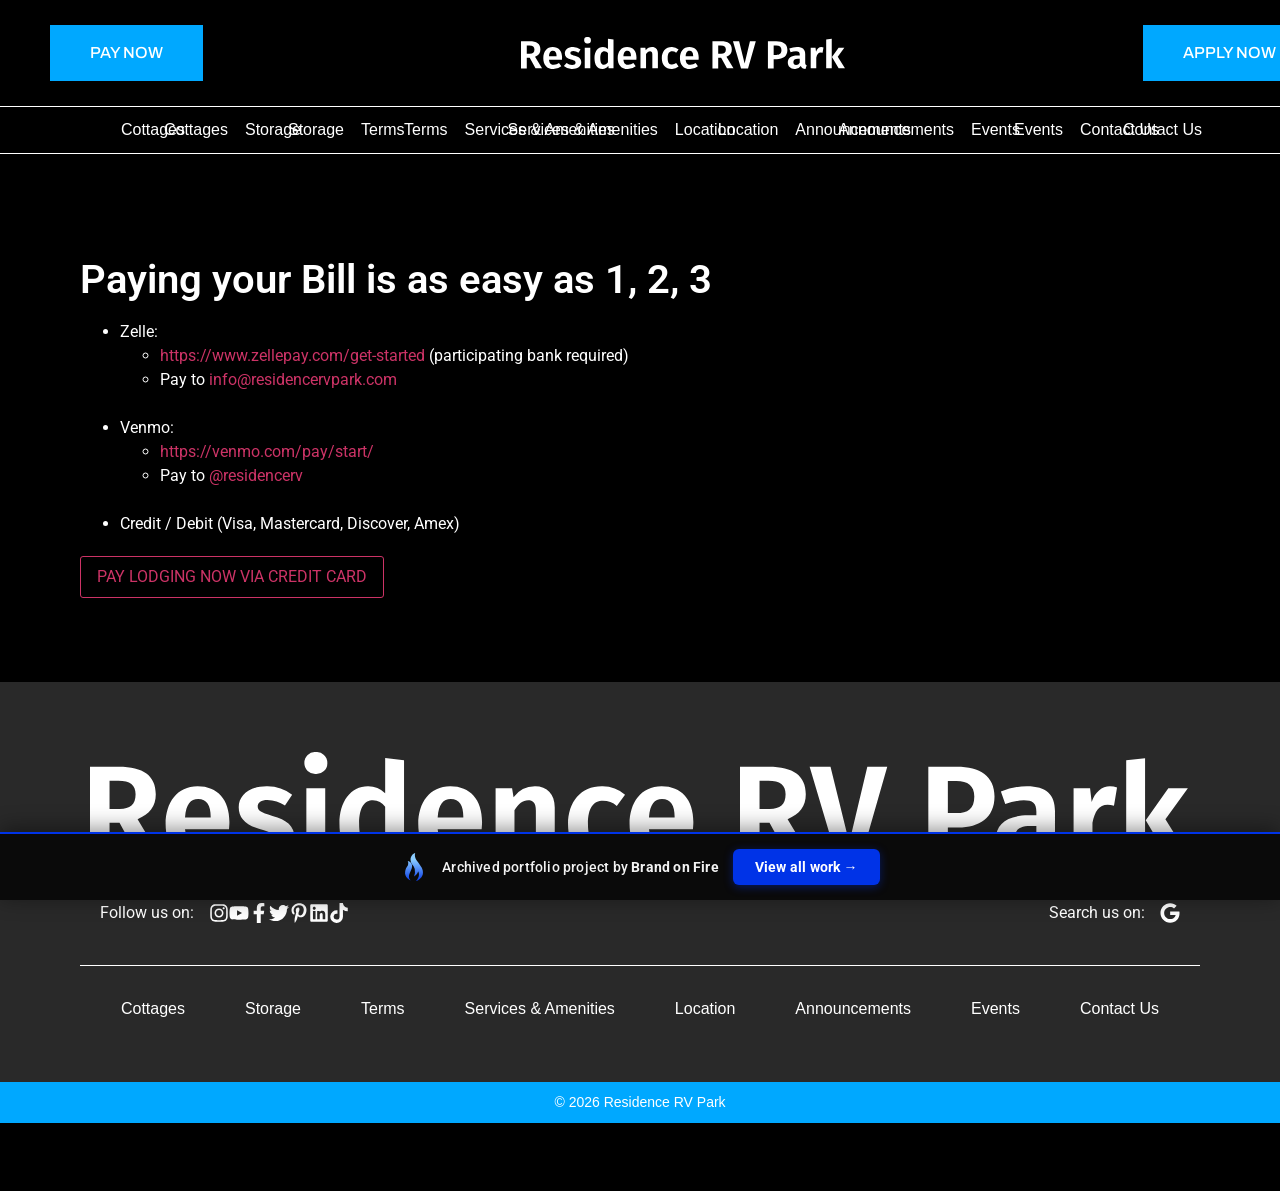
==== commit 3059baed: "Portfolio bar: brandonfire.com theme — flame icon, electric-blue accent, taller, larger button" ====
--- a/pay-now/index.html
+++ b/pay-now/index.html
@@ -1,4 +1,4 @@
 <!doctype html><html lang="en-US" data-bofp="0"><head><meta charset="UTF-8"><meta name="viewport" content="width=device-width, initial-scale=1"><link rel="profile" href="https://gmpg.org/xfn/11"><meta name="robots" content="index, follow, max-image-preview:large, max-snippet:-1, max-video-preview:-1"><title>Pay Now | Residence RV Park</title><link rel="canonical" href="/pay-now/"><meta property="og:locale" content="en_US"><meta property="og:type" content="article"><meta property="og:title" content="Pay Now | Residence RV Park"><meta property="og:description" content="Paying your Bill is as easy as 1, 2, 3 Zelle:&nbsp;&nbsp;&nbsp;&nbsp;&nbsp;&nbsp;&nbsp;&nbsp;&nbsp;&nbsp;&nbsp;&nbsp;&nbsp;&nbsp;&nbsp;&nbsp;&nbsp;&nbsp;&nbsp;&nbsp; https://www.zellepay.com/get-started&nbsp;(participating bank required) Pay to&nbsp;info@residencervpark.com &nbsp; Venmo:&nbsp;&nbsp;&nbsp;&nbsp;&nbsp;&nbsp;&nbsp;&nbsp;&nbsp;&nbsp;&nbsp;&nbsp;&nbsp;&nbsp;&nbsp; https://venmo.com/pay/start/&nbsp;&nbsp;&nbsp;&nbsp;&nbsp;&nbsp;&nbsp;&nbsp;&nbsp;&nbsp;&nbsp;&nbsp;&nbsp;&nbsp;&nbsp;&nbsp;&nbsp; Pay to&nbsp;@residencerv&nbsp; &nbsp; &nbsp; &nbsp; &nbsp; Credit / Debit (Visa, Mastercard, Discover, Amex)&nbsp;"><meta property="og:url" content="/pay-now/"><meta property="og:site_name" content="Residence RV Park"><meta property="article:publisher" content="https://www.facebook.com/ResidenceRVPark/"><meta property="article:modified_time" content="2024-04-17T08:45:48+00:00"><meta name="twitter:card" content="summary_large_image"><meta name="twitter:site" content="@residencerv"><meta name="twitter:label1" content="Est. reading time"><meta name="twitter:data1" content="1 minute"><link rel="alternate" type="application/rss+xml" title="Residence RV Park » Feed" href="/feed/"><link rel="alternate" type="application/rss+xml" title="Residence RV Park » Comments Feed" href="/comments/feed/"><link rel="https://api.w.org/" href="/wp-json/"><link rel="alternate" title="JSON" type="application/json" href="/wp-json/wp/v2/pages/217"><meta name="generator" content="Elementor 4.1.1; features: e_font_icon_svg, additional_custom_breakpoints; settings: css_print_method-external, google_font-enabled, font_display-swap"><meta name="generator" content="WP Rocket 3.20.2" data-wpr-features="wpr_defer_js wpr_minify_concatenate_js wpr_lazyload_images wpr_minify_css wpr_preload_links wpr_desktop"><link rel="stylesheet" href="../style.css"><style>[data-bofp="1"]{background-color:rgb(0, 0, 0)!important;color:rgb(51, 51, 51)!important}[data-bofp="2"]{background-color:rgb(41, 41, 41)!important;color:rgb(51, 51, 51)!important}</style><meta name="robots" content="noindex, nofollow"></head><body data-rsssl="1" class="wp-singular page-template page-template-elementor_header_footer page page-id-217 wp-embed-responsive wp-theme-hello-elementor hello-elementor-default elementor-default elementor-template-full-width elementor-kit-75 elementor-page elementor-page-217 e--ua-blink e--ua-mac e--ua-webkit" data-elementor-device-mode="desktop" data-bofp="1"><div data-rocket-location-hash="29ccf98f054896b6f93ec33686d41ce1" id="fb-root"></div><div data-rocket-location-hash="1f6d61cee2fccb5240a971068dd8f6b8" id="fb-customer-chat" class="fb-customerchat" page_id="244366195667033" attribution="biz_inbox"></div><a class="skip-link screen-reader-text" href="#content">Skip to content</a><header data-rocket-location-hash="a96f43b31b48a0e00ce166aa2d4fd703" data-elementor-type="header" data-elementor-id="317" class="elementor elementor-317 elementor-location-header" data-elementor-post-type="elementor_library"><section class="elementor-section elementor-top-section elementor-element elementor-element-63fdf167 elementor-section-full_width cust-header elementor-hidden-tablet elementor-hidden-mobile elementor-section-height-default elementor-sticky elementor-sticky--effects elementor-sticky--active elementor-section--handles-inside" data-id="63fdf167" data-element_type="section" data-e-type="section" id="cust-header" data-settings="{&quot;background_background&quot;:&quot;classic&quot;,&quot;sticky&quot;:&quot;top&quot;,&quot;sticky_on&quot;:[&quot;desktop&quot;],&quot;sticky_offset&quot;:0,&quot;sticky_effects_offset&quot;:0,&quot;sticky_anchor_link_offset&quot;:0}" style="position: fixed; width: 1366px; margin-top: 0px; margin-bottom: 0px; top: 0px;"><div data-rocket-location-hash="454d71d7a359e26742fd2e85b3b45169" class="elementor-container elementor-column-gap-no"><div class="elementor-column elementor-col-100 elementor-top-column elementor-element elementor-element-56b3a278" data-id="56b3a278" data-element_type="column" data-e-type="column"><div class="elementor-widget-wrap elementor-element-populated"><section class="elementor-section elementor-inner-section elementor-element elementor-element-4225bb69 elementor-section-full_width elementor-section-content-middle elementor-section-height-default elementor-section-height-default" data-id="4225bb69" data-element_type="section" data-e-type="section"><div data-rocket-location-hash="2aac35cf2c11024fe90c54c8a041fb0e" class="elementor-container elementor-column-gap-default"><div class="elementor-column elementor-col-33 elementor-inner-column elementor-element elementor-element-1a82b32b" data-id="1a82b32b" data-element_type="column" data-e-type="column"><div class="elementor-widget-wrap elementor-element-populated"><div data-wpl_tracker="{&quot;analytics&quot;:true,&quot;analytics_category&quot;:&quot;payment&quot;,&quot;analytics_action&quot;:&quot;pay_now&quot;,&quot;analytics_label&quot;:&quot;click&quot;,&quot;gtag&quot;:true,&quot;gtag_category&quot;:&quot;payment&quot;,&quot;gtag_action&quot;:&quot;pay_now&quot;,&quot;gtag_label&quot;:&quot;click&quot;}" class="events-tracker-for-elementor elementor-element elementor-element-2dc75fe9 elementor-align-left elementor-widget elementor-widget-button" data-id="2dc75fe9" data-element_type="widget" data-e-type="widget" data-widget_type="button.default"><div class="elementor-widget-container"><div class="elementor-button-wrapper"><a class="elementor-button elementor-button-link elementor-size-sm" href="../pay-now/index.html"><span class="elementor-button-content-wrapper"><span class="elementor-button-text">Pay Now</span></span></a></div></div></div></div></div><div class="elementor-column elementor-col-33 elementor-inner-column elementor-element elementor-element-2f9c8c6c" data-id="2f9c8c6c" data-element_type="column" data-e-type="column"><div class="elementor-widget-wrap elementor-element-populated"><div class="elementor-element elementor-element-15909a6d elementor-widget elementor-widget-image" data-id="15909a6d" data-element_type="widget" data-e-type="widget" data-widget_type="image.default"><div class="elementor-widget-container"><a href="../index.html"><img width="324" height="32" src="../_a/b512e5e96fbb.svg" class="attachment-large size-large wp-image-12 entered lazyloaded" alt="" data-ll-status="loaded" decoding="sync">								</a></div></div></div></div><div class="elementor-column elementor-col-33 elementor-inner-column elementor-element elementor-element-20e34cc8" data-id="20e34cc8" data-element_type="column" data-e-type="column"><div class="elementor-widget-wrap elementor-element-populated"><div data-wpl_tracker="{&quot;analytics&quot;:true,&quot;analytics_category&quot;:&quot;applications&quot;,&quot;analytics_action&quot;:&quot;apply_now&quot;,&quot;analytics_label&quot;:&quot;click&quot;,&quot;gtag&quot;:true,&quot;gtag_category&quot;:&quot;applications&quot;,&quot;gtag_action&quot;:&quot;apply_now&quot;,&quot;gtag_label&quot;:&quot;click&quot;,&quot;gtm&quot;:true}" class="events-tracker-for-elementor elementor-element elementor-element-354dd556 elementor-align-right elementor-widget elementor-widget-button" data-id="354dd556" data-element_type="widget" data-e-type="widget" data-widget_type="button.default"><div class="elementor-widget-container"><div class="elementor-button-wrapper"><a class="elementor-button elementor-button-link elementor-size-sm" href="https://residencervapplication.na4.documents.adobe.com/public/esignWidget?wid=CBFCIBAA3AAABLblqZhACNiea4VkK_SD3l7h_Lps7yL7w9jWMETyB_OV6QjNXHwQga6M6fRMiFFzf3CWVHVI*" target="_blank"><span class="elementor-button-content-wrapper"><span class="elementor-button-text">Apply Now</span></span></a></div></div></div></div></div></div></section><section class="elementor-section elementor-inner-section elementor-element elementor-element-2f4632f elementor-section-full_width elementor-section-height-default elementor-section-height-default" data-id="2f4632f" data-element_type="section" data-e-type="section"><div data-rocket-location-hash="3437e8fc77c2b54150c28f55f8d83b23" class="elementor-container elementor-column-gap-no"><div class="elementor-column elementor-col-100 elementor-inner-column elementor-element elementor-element-5520a876" data-id="5520a876" data-element_type="column" data-e-type="column"><div class="elementor-widget-wrap elementor-element-populated"><div class="elementor-element elementor-element-2b4d8159 elementor-widget__width-auto elementor-nav-menu--dropdown-mobile elementor-nav-menu__text-align-aside elementor-widget elementor-widget-nav-menu" data-id="2b4d8159" data-element_type="widget" data-e-type="widget" data-settings="{&quot;submenu_icon&quot;:{&quot;value&quot;:&quot;&lt;svg aria-hidden=\&quot;true\&quot; class=\&quot;fa-svg-chevron-down e-font-icon-svg e-fas-chevron-down\&quot; viewBox=\&quot;0 0 448 512\&quot; xmlns=\&quot;http:\/\/www.w3.org\/2000\/svg\&quot;&gt;&lt;path d=\&quot;M207.029 381.476L12.686 187.132c-9.373-9.373-9.373-24.569 0-33.941l22.667-22.667c9.357-9.357 24.522-9.375 33.901-.04L224 284.505l154.745-154.021c9.379-9.335 24.544-9.317 33.901.04l22.667 22.667c9.373 9.373 9.373 24.569 0 33.941L240.971 381.476c-9.373 9.372-24.569 9.372-33.942 0z\&quot;&gt;&lt;\/path&gt;&lt;\/svg&gt;&quot;,&quot;library&quot;:&quot;fa-solid&quot;},&quot;layout&quot;:&quot;horizontal&quot;}" data-widget_type="nav-menu.default"><div class="elementor-widget-container"><nav aria-label="Menu" class="elementor-nav-menu--main elementor-nav-menu__container elementor-nav-menu--layout-horizontal e--pointer-none"><ul id="menu-1-2b4d8159" class="elementor-nav-menu" data-smartmenus-id="1782337746671369"><li class="menu-item menu-item-type-custom menu-item-object-custom menu-item-home menu-item-227"><a href="../index.html" class="elementor-item elementor-item-anchor">Cottages</a></li><li class="menu-item menu-item-type-custom menu-item-object-custom menu-item-home menu-item-606"><a href="../index.html" class="elementor-item elementor-item-anchor">Storage</a></li><li class="menu-item menu-item-type-custom menu-item-object-custom menu-item-home menu-item-228"><a href="../index.html" class="elementor-item elementor-item-anchor">Terms</a></li><li class="menu-item menu-item-type-custom menu-item-object-custom menu-item-home menu-item-229"><a href="../index.html" class="elementor-item elementor-item-anchor">Services &amp; Amenities</a></li><li class="menu-item menu-item-type-custom menu-item-object-custom menu-item-home menu-item-482"><a href="../index.html" class="elementor-item elementor-item-anchor">Location</a></li><li class="menu-item menu-item-type-custom menu-item-object-custom menu-item-home menu-item-230"><a href="../index.html" class="elementor-item elementor-item-anchor">Announcements</a></li><li class="menu-item menu-item-type-custom menu-item-object-custom menu-item-home menu-item-1174"><a href="../index.html" class="elementor-item elementor-item-anchor">Events</a></li><li class="menu-item menu-item-type-custom menu-item-object-custom menu-item-home menu-item-611"><a href="../index.html" class="elementor-item elementor-item-anchor">Contact Us</a></li></ul>			</nav><nav class="elementor-nav-menu--dropdown elementor-nav-menu__container" aria-hidden="true" style="--menu-height: 0;"><ul id="menu-2-2b4d8159" class="elementor-nav-menu" data-smartmenus-id="17823377466715117"><li class="menu-item menu-item-type-custom menu-item-object-custom menu-item-home menu-item-227"><a href="../index.html" class="elementor-item elementor-item-anchor" tabindex="-1">Cottages</a></li><li class="menu-item menu-item-type-custom menu-item-object-custom menu-item-home menu-item-606"><a href="../index.html" class="elementor-item elementor-item-anchor" tabindex="-1">Storage</a></li><li class="menu-item menu-item-type-custom menu-item-object-custom menu-item-home menu-item-228"><a href="../index.html" class="elementor-item elementor-item-anchor" tabindex="-1">Terms</a></li><li class="menu-item menu-item-type-custom menu-item-object-custom menu-item-home menu-item-229"><a href="../index.html" class="elementor-item elementor-item-anchor" tabindex="-1">Services &amp; Amenities</a></li><li class="menu-item menu-item-type-custom menu-item-object-custom menu-item-home menu-item-482"><a href="../index.html" class="elementor-item elementor-item-anchor" tabindex="-1">Location</a></li><li class="menu-item menu-item-type-custom menu-item-object-custom menu-item-home menu-item-230"><a href="../index.html" class="elementor-item elementor-item-anchor" tabindex="-1">Announcements</a></li><li class="menu-item menu-item-type-custom menu-item-object-custom menu-item-home menu-item-1174"><a href="../index.html" class="elementor-item elementor-item-anchor" tabindex="-1">Events</a></li><li class="menu-item menu-item-type-custom menu-item-object-custom menu-item-home menu-item-611"><a href="../index.html" class="elementor-item elementor-item-anchor" tabindex="-1">Contact Us</a></li></ul>			</nav></div></div></div></div></div></section></div></div></div></section><section class="elementor-section elementor-top-section elementor-element elementor-element-63fdf167 elementor-section-full_width cust-header elementor-hidden-tablet elementor-hidden-mobile elementor-section-height-default elementor-sticky elementor-sticky--effects elementor-sticky__spacer" data-id="63fdf167" data-element_type="section" data-e-type="section" id="cust-header" data-settings="{&quot;background_background&quot;:&quot;classic&quot;,&quot;sticky&quot;:&quot;top&quot;,&quot;sticky_on&quot;:[&quot;desktop&quot;],&quot;sticky_offset&quot;:0,&quot;sticky_effects_offset&quot;:0,&quot;sticky_anchor_link_offset&quot;:0}" style="visibility: hidden; transition: none; animation: auto ease 0s 1 normal none running none;"><div data-rocket-location-hash="454d71d7a359e26742fd2e85b3b45169" class="elementor-container elementor-column-gap-no"><div class="elementor-column elementor-col-100 elementor-top-column elementor-element elementor-element-56b3a278" data-id="56b3a278" data-element_type="column" data-e-type="column"><div class="elementor-widget-wrap elementor-element-populated"><section class="elementor-section elementor-inner-section elementor-element elementor-element-4225bb69 elementor-section-full_width elementor-section-content-middle elementor-section-height-default elementor-section-height-default" data-id="4225bb69" data-element_type="section" data-e-type="section"><div data-rocket-location-hash="2aac35cf2c11024fe90c54c8a041fb0e" class="elementor-container elementor-column-gap-default"><div class="elementor-column elementor-col-33 elementor-inner-column elementor-element elementor-element-1a82b32b" data-id="1a82b32b" data-element_type="column" data-e-type="column"><div class="elementor-widget-wrap elementor-element-populated"><div data-wpl_tracker="{&quot;analytics&quot;:true,&quot;analytics_category&quot;:&quot;payment&quot;,&quot;analytics_action&quot;:&quot;pay_now&quot;,&quot;analytics_label&quot;:&quot;click&quot;,&quot;gtag&quot;:true,&quot;gtag_category&quot;:&quot;payment&quot;,&quot;gtag_action&quot;:&quot;pay_now&quot;,&quot;gtag_label&quot;:&quot;click&quot;}" class="events-tracker-for-elementor elementor-element elementor-element-2dc75fe9 elementor-align-left elementor-widget elementor-widget-button" data-id="2dc75fe9" data-element_type="widget" data-e-type="widget" data-widget_type="button.default"><div class="elementor-widget-container"><div class="elementor-button-wrapper"><a class="elementor-button elementor-button-link elementor-size-sm" href="../pay-now/index.html"><span class="elementor-button-content-wrapper"><span class="elementor-button-text">Pay Now</span></span></a></div></div></div></div></div><div class="elementor-column elementor-col-33 elementor-inner-column elementor-element elementor-element-2f9c8c6c" data-id="2f9c8c6c" data-element_type="column" data-e-type="column"><div class="elementor-widget-wrap elementor-element-populated"><div class="elementor-element elementor-element-15909a6d elementor-widget elementor-widget-image" data-id="15909a6d" data-element_type="widget" data-e-type="widget" data-widget_type="image.default"><div class="elementor-widget-container"><a href="../index.html"><img width="324" height="32" src="../_a/b512e5e96fbb.svg" class="attachment-large size-large wp-image-12 entered lazyloaded" alt="" data-ll-status="loaded" decoding="sync">								</a></div></div></div></div><div class="elementor-column elementor-col-33 elementor-inner-column elementor-element elementor-element-20e34cc8" data-id="20e34cc8" data-element_type="column" data-e-type="column"><div class="elementor-widget-wrap elementor-element-populated"><div data-wpl_tracker="{&quot;analytics&quot;:true,&quot;analytics_category&quot;:&quot;applications&quot;,&quot;analytics_action&quot;:&quot;apply_now&quot;,&quot;analytics_label&quot;:&quot;click&quot;,&quot;gtag&quot;:true,&quot;gtag_category&quot;:&quot;applications&quot;,&quot;gtag_action&quot;:&quot;apply_now&quot;,&quot;gtag_label&quot;:&quot;click&quot;,&quot;gtm&quot;:true}" class="events-tracker-for-elementor elementor-element elementor-element-354dd556 elementor-align-right elementor-widget elementor-widget-button" data-id="354dd556" data-element_type="widget" data-e-type="widget" data-widget_type="button.default"><div class="elementor-widget-container"><div class="elementor-button-wrapper"><a class="elementor-button elementor-button-link elementor-size-sm" href="https://residencervapplication.na4.documents.adobe.com/public/esignWidget?wid=CBFCIBAA3AAABLblqZhACNiea4VkK_SD3l7h_Lps7yL7w9jWMETyB_OV6QjNXHwQga6M6fRMiFFzf3CWVHVI*" target="_blank"><span class="elementor-button-content-wrapper"><span class="elementor-button-text">Apply Now</span></span></a></div></div></div></div></div></div></section><section class="elementor-section elementor-inner-section elementor-element elementor-element-2f4632f elementor-section-full_width elementor-section-height-default elementor-section-height-default" data-id="2f4632f" data-element_type="section" data-e-type="section"><div data-rocket-location-hash="3437e8fc77c2b54150c28f55f8d83b23" class="elementor-container elementor-column-gap-no"><div class="elementor-column elementor-col-100 elementor-inner-column elementor-element elementor-element-5520a876" data-id="5520a876" data-element_type="column" data-e-type="column"><div class="elementor-widget-wrap elementor-element-populated"><div class="elementor-element elementor-element-2b4d8159 elementor-widget__width-auto elementor-nav-menu--dropdown-mobile elementor-nav-menu__text-align-aside elementor-widget elementor-widget-nav-menu" data-id="2b4d8159" data-element_type="widget" data-e-type="widget" data-settings="{&quot;submenu_icon&quot;:{&quot;value&quot;:&quot;&lt;svg aria-hidden=\&quot;true\&quot; class=\&quot;fa-svg-chevron-down e-font-icon-svg e-fas-chevron-down\&quot; viewBox=\&quot;0 0 448 512\&quot; xmlns=\&quot;http:\/\/www.w3.org\/2000\/svg\&quot;&gt;&lt;path d=\&quot;M207.029 381.476L12.686 187.132c-9.373-9.373-9.373-24.569 0-33.941l22.667-22.667c9.357-9.357 24.522-9.375 33.901-.04L224 284.505l154.745-154.021c9.379-9.335 24.544-9.317 33.901.04l22.667 22.667c9.373 9.373 9.373 24.569 0 33.941L240.971 381.476c-9.373 9.372-24.569 9.372-33.942 0z\&quot;&gt;&lt;\/path&gt;&lt;\/svg&gt;&quot;,&quot;library&quot;:&quot;fa-solid&quot;},&quot;layout&quot;:&quot;horizontal&quot;}" data-widget_type="nav-menu.default"><div class="elementor-widget-container"><nav aria-label="Menu" class="elementor-nav-menu--main elementor-nav-menu__container elementor-nav-menu--layout-horizontal e--pointer-none"><ul id="menu-1-2b4d8159" class="elementor-nav-menu" data-smartmenus-id="1782337746671369"><li class="menu-item menu-item-type-custom menu-item-object-custom menu-item-home menu-item-227"><a href="../index.html" class="elementor-item elementor-item-anchor">Cottages</a></li><li class="menu-item menu-item-type-custom menu-item-object-custom menu-item-home menu-item-606"><a href="../index.html" class="elementor-item elementor-item-anchor">Storage</a></li><li class="menu-item menu-item-type-custom menu-item-object-custom menu-item-home menu-item-228"><a href="../index.html" class="elementor-item elementor-item-anchor">Terms</a></li><li class="menu-item menu-item-type-custom menu-item-object-custom menu-item-home menu-item-229"><a href="../index.html" class="elementor-item elementor-item-anchor">Services &amp; Amenities</a></li><li class="menu-item menu-item-type-custom menu-item-object-custom menu-item-home menu-item-482"><a href="../index.html" class="elementor-item elementor-item-anchor">Location</a></li><li class="menu-item menu-item-type-custom menu-item-object-custom menu-item-home menu-item-230"><a href="../index.html" class="elementor-item elementor-item-anchor">Announcements</a></li><li class="menu-item menu-item-type-custom menu-item-object-custom menu-item-home menu-item-1174"><a href="../index.html" class="elementor-item elementor-item-anchor">Events</a></li><li class="menu-item menu-item-type-custom menu-item-object-custom menu-item-home menu-item-611"><a href="../index.html" class="elementor-item elementor-item-anchor">Contact Us</a></li></ul>			</nav><nav class="elementor-nav-menu--dropdown elementor-nav-menu__container" aria-hidden="true" style="--menu-height: 0;"><ul id="menu-2-2b4d8159" class="elementor-nav-menu" data-smartmenus-id="17823377466715117"><li class="menu-item menu-item-type-custom menu-item-object-custom menu-item-home menu-item-227"><a href="../index.html" class="elementor-item elementor-item-anchor" tabindex="-1">Cottages</a></li><li class="menu-item menu-item-type-custom menu-item-object-custom menu-item-home menu-item-606"><a href="../index.html" class="elementor-item elementor-item-anchor" tabindex="-1">Storage</a></li><li class="menu-item menu-item-type-custom menu-item-object-custom menu-item-home menu-item-228"><a href="../index.html" class="elementor-item elementor-item-anchor" tabindex="-1">Terms</a></li><li class="menu-item menu-item-type-custom menu-item-object-custom menu-item-home menu-item-229"><a href="../index.html" class="elementor-item elementor-item-anchor" tabindex="-1">Services &amp; Amenities</a></li><li class="menu-item menu-item-type-custom menu-item-object-custom menu-item-home menu-item-482"><a href="../index.html" class="elementor-item elementor-item-anchor" tabindex="-1">Location</a></li><li class="menu-item menu-item-type-custom menu-item-object-custom menu-item-home menu-item-230"><a href="../index.html" class="elementor-item elementor-item-anchor" tabindex="-1">Announcements</a></li><li class="menu-item menu-item-type-custom menu-item-object-custom menu-item-home menu-item-1174"><a href="../index.html" class="elementor-item elementor-item-anchor" tabindex="-1">Events</a></li><li class="menu-item menu-item-type-custom menu-item-object-custom menu-item-home menu-item-611"><a href="../index.html" class="elementor-item elementor-item-anchor" tabindex="-1">Contact Us</a></li></ul>			</nav></div></div></div></div></div></section></div></div></div></section><section class="elementor-section elementor-top-section elementor-element elementor-element-1981a45 elementor-section-full_width cust-header elementor-hidden-desktop elementor-section-height-default elementor-section-height-default elementor-sticky elementor-sticky--effects elementor-sticky--active elementor-section--handles-inside" data-id="1981a45" data-element_type="section" data-e-type="section" data-settings="{&quot;background_background&quot;:&quot;classic&quot;,&quot;sticky&quot;:&quot;top&quot;,&quot;sticky_on&quot;:[&quot;desktop&quot;,&quot;tablet&quot;,&quot;mobile&quot;],&quot;sticky_offset&quot;:0,&quot;sticky_effects_offset&quot;:0,&quot;sticky_anchor_link_offset&quot;:0}" style="position: fixed; width: 100px; margin-top: 0px; margin-bottom: 0px; top: 0px;"><div class="elementor-container elementor-column-gap-no"><div class="elementor-column elementor-col-100 elementor-top-column elementor-element elementor-element-012fece" data-id="012fece" data-element_type="column" data-e-type="column"><div class="elementor-widget-wrap elementor-element-populated"><section class="elementor-section elementor-inner-section elementor-element elementor-element-42e994b elementor-section-full_width elementor-section-content-middle mobile-fix elementor-section-height-default elementor-section-height-default elementor-sticky elementor-sticky--effects elementor-sticky--active elementor-section--handles-inside" data-id="42e994b" data-element_type="section" data-e-type="section" data-settings="{&quot;background_background&quot;:&quot;classic&quot;,&quot;sticky&quot;:&quot;top&quot;,&quot;sticky_offset_mobile&quot;:0,&quot;sticky_on&quot;:[&quot;desktop&quot;,&quot;tablet&quot;,&quot;mobile&quot;],&quot;sticky_offset&quot;:0,&quot;sticky_effects_offset&quot;:0,&quot;sticky_anchor_link_offset&quot;:0}" style="position: fixed; width: 100px; margin-top: 0px; margin-bottom: 0px; top: 0px;"><div class="elementor-container elementor-column-gap-default"><div class="elementor-column elementor-col-50 elementor-inner-column elementor-element elementor-element-1488d2a" data-id="1488d2a" data-element_type="column" data-e-type="column"><div class="elementor-widget-wrap elementor-element-populated"><div class="elementor-element elementor-element-b216e7c elementor-widget elementor-widget-image" data-id="b216e7c" data-element_type="widget" data-e-type="widget" data-widget_type="image.default"><div class="elementor-widget-container"><a href="../index.html"><img width="324" height="32" src="../_a/b512e5e96fbb.svg" class="attachment-large size-large wp-image-12" alt="" decoding="sync">								</a></div></div></div></div><div class="elementor-column elementor-col-50 elementor-inner-column elementor-element elementor-element-91e03a6" data-id="91e03a6" data-element_type="column" data-e-type="column"><div class="elementor-widget-wrap elementor-element-populated"><div class="elementor-element elementor-element-de0483f elementor-nav-menu--stretch elementor-nav-menu__text-align-center elementor-nav-menu--dropdown-tablet elementor-nav-menu--toggle elementor-nav-menu--burger elementor-widget elementor-widget-nav-menu" data-id="de0483f" data-element_type="widget" data-e-type="widget" data-settings="{&quot;full_width&quot;:&quot;stretch&quot;,&quot;layout&quot;:&quot;horizontal&quot;,&quot;submenu_icon&quot;:{&quot;value&quot;:&quot;&lt;svg aria-hidden=\&quot;true\&quot; class=\&quot;e-font-icon-svg e-fas-caret-down\&quot; viewBox=\&quot;0 0 320 512\&quot; xmlns=\&quot;http:\/\/www.w3.org\/2000\/svg\&quot;&gt;&lt;path d=\&quot;M31.3 192h257.3c17.8 0 26.7 21.5 14.1 34.1L174.1 354.8c-7.8 7.8-20.5 7.8-28.3 0L17.2 226.1C4.6 213.5 13.5 192 31.3 192z\&quot;&gt;&lt;\/path&gt;&lt;\/svg&gt;&quot;,&quot;library&quot;:&quot;fa-solid&quot;},&quot;toggle&quot;:&quot;burger&quot;}" data-widget_type="nav-menu.default"><div class="elementor-widget-container"><nav aria-label="Menu" class="elementor-nav-menu--main elementor-nav-menu__container elementor-nav-menu--layout-horizontal e--pointer-underline e--animation-fade"><ul id="menu-1-de0483f" class="elementor-nav-menu" data-smartmenus-id="1782337746672964"><li class="menu-item menu-item-type-custom menu-item-object-custom menu-item-home menu-item-1122"><a href="../index.html" class="elementor-item elementor-item-anchor">Cottages</a></li><li class="menu-item menu-item-type-custom menu-item-object-custom menu-item-home menu-item-1129"><a href="../index.html" class="elementor-item elementor-item-anchor">Storage</a></li><li class="menu-item menu-item-type-custom menu-item-object-custom menu-item-home menu-item-371"><a href="../index.html" class="elementor-item elementor-item-anchor">Terms</a></li><li class="menu-item menu-item-type-custom menu-item-object-custom menu-item-home menu-item-372"><a href="../index.html" class="elementor-item elementor-item-anchor">Services &amp; Amenities</a></li><li class="menu-item menu-item-type-custom menu-item-object-custom menu-item-home menu-item-484"><a href="../index.html" class="elementor-item elementor-item-anchor">Location</a></li><li class="menu-item menu-item-type-custom menu-item-object-custom menu-item-home menu-item-1081"><a href="../index.html" class="elementor-item elementor-item-anchor">Announcements</a></li><li class="menu-item menu-item-type-custom menu-item-object-custom menu-item-home menu-item-1175"><a href="../index.html" class="elementor-item elementor-item-anchor">Events</a></li><li class="menu-item menu-item-type-custom menu-item-object-custom current-menu-item menu-item-896"><a href="../pay-now/index.html" aria-current="page" class="elementor-item elementor-item-active">Pay Now</a></li><li class="menu-item menu-item-type-custom menu-item-object-custom menu-item-710"><a target="_blank" href="https://residencervapplication.na4.documents.adobe.com/public/esignWidget?wid=CBFCIBAA3AAABLblqZhACNiea4VkK_SD3l7h_Lps7yL7w9jWMETyB_OV6QjNXHwQga6M6fRMiFFzf3CWVHVI*" class="elementor-item">Apply Now</a></li></ul>			</nav><div class="elementor-menu-toggle" role="button" tabindex="0" aria-label="Menu Toggle" aria-expanded="false" style=""><svg aria-hidden="true" role="presentation" class="elementor-menu-toggle__icon--open e-font-icon-svg e-eicon-menu-bar" viewBox="0 0 1000 1000" xmlns="http://www.w3.org/2000/svg"><path d="M104 333H896C929 333 958 304 958 271S929 208 896 208H104C71 208 42 237 42 271S71 333 104 333ZM104 583H896C929 583 958 554 958 521S929 458 896 458H104C71 458 42 487 42 521S71 583 104 583ZM104 833H896C929 833 958 804 958 771S929 708 896 708H104C71 708 42 737 42 771S71 833 104 833Z"></path></svg><svg aria-hidden="true" role="presentation" class="elementor-menu-toggle__icon--close e-font-icon-svg e-eicon-close" viewBox="0 0 1000 1000" xmlns="http://www.w3.org/2000/svg"><path d="M742 167L500 408 258 167C246 154 233 150 217 150 196 150 179 158 167 167 154 179 150 196 150 212 150 229 154 242 171 254L408 500 167 742C138 771 138 800 167 829 196 858 225 858 254 829L496 587 738 829C750 842 767 846 783 846 800 846 817 842 829 829 842 817 846 804 846 783 846 767 842 750 829 737L588 500 833 258C863 229 863 200 833 171 804 137 775 137 742 167Z"></path></svg>		</div><nav class="elementor-nav-menu--dropdown elementor-nav-menu__container" aria-hidden="true" style="top: 0px; --menu-height: 0; width: 1366px; left: 0px;"><ul id="menu-2-de0483f" class="elementor-nav-menu" data-smartmenus-id="17823377466720813"><li class="menu-item menu-item-type-custom menu-item-object-custom menu-item-home menu-item-1122"><a href="../index.html" class="elementor-item elementor-item-anchor" tabindex="-1">Cottages</a></li><li class="menu-item menu-item-type-custom menu-item-object-custom menu-item-home menu-item-1129"><a href="../index.html" class="elementor-item elementor-item-anchor" tabindex="-1">Storage</a></li><li class="menu-item menu-item-type-custom menu-item-object-custom menu-item-home menu-item-371"><a href="../index.html" class="elementor-item elementor-item-anchor" tabindex="-1">Terms</a></li><li class="menu-item menu-item-type-custom menu-item-object-custom menu-item-home menu-item-372"><a href="../index.html" class="elementor-item elementor-item-anchor" tabindex="-1">Services &amp; Amenities</a></li><li class="menu-item menu-item-type-custom menu-item-object-custom menu-item-home menu-item-484"><a href="../index.html" class="elementor-item elementor-item-anchor" tabindex="-1">Location</a></li><li class="menu-item menu-item-type-custom menu-item-object-custom menu-item-home menu-item-1081"><a href="../index.html" class="elementor-item elementor-item-anchor" tabindex="-1">Announcements</a></li><li class="menu-item menu-item-type-custom menu-item-object-custom menu-item-home menu-item-1175"><a href="../index.html" class="elementor-item elementor-item-anchor" tabindex="-1">Events</a></li><li class="menu-item menu-item-type-custom menu-item-object-custom current-menu-item menu-item-896"><a href="../pay-now/index.html" aria-current="page" class="elementor-item elementor-item-active" tabindex="-1">Pay Now</a></li><li class="menu-item menu-item-type-custom menu-item-object-custom menu-item-710"><a target="_blank" href="https://residencervapplication.na4.documents.adobe.com/public/esignWidget?wid=CBFCIBAA3AAABLblqZhACNiea4VkK_SD3l7h_Lps7yL7w9jWMETyB_OV6QjNXHwQga6M6fRMiFFzf3CWVHVI*" class="elementor-item" tabindex="-1">Apply Now</a></li></ul>			</nav></div></div></div></div></div></section><section class="elementor-section elementor-inner-section elementor-element elementor-element-42e994b elementor-section-full_width elementor-section-content-middle mobile-fix elementor-section-height-default elementor-section-height-default elementor-sticky elementor-sticky--effects elementor-sticky__spacer" data-id="42e994b" data-element_type="section" data-e-type="section" data-settings="{&quot;background_background&quot;:&quot;classic&quot;,&quot;sticky&quot;:&quot;top&quot;,&quot;sticky_offset_mobile&quot;:0,&quot;sticky_on&quot;:[&quot;desktop&quot;,&quot;tablet&quot;,&quot;mobile&quot;],&quot;sticky_offset&quot;:0,&quot;sticky_effects_offset&quot;:0,&quot;sticky_anchor_link_offset&quot;:0}" style="visibility: hidden; transition: none; animation: auto ease 0s 1 normal none running none;"><div class="elementor-container elementor-column-gap-default"><div class="elementor-column elementor-col-50 elementor-inner-column elementor-element elementor-element-1488d2a" data-id="1488d2a" data-element_type="column" data-e-type="column"><div class="elementor-widget-wrap elementor-element-populated"><div class="elementor-element elementor-element-b216e7c elementor-widget elementor-widget-image" data-id="b216e7c" data-element_type="widget" data-e-type="widget" data-widget_type="image.default"><div class="elementor-widget-container"><a href="../index.html"><img width="324" height="32" src="../_a/b512e5e96fbb.svg" class="attachment-large size-large wp-image-12" alt="" decoding="sync">								</a></div></div></div></div><div class="elementor-column elementor-col-50 elementor-inner-column elementor-element elementor-element-91e03a6" data-id="91e03a6" data-element_type="column" data-e-type="column"><div class="elementor-widget-wrap elementor-element-populated"><div class="elementor-element elementor-element-de0483f elementor-nav-menu--stretch elementor-nav-menu__text-align-center elementor-nav-menu--dropdown-tablet elementor-nav-menu--toggle elementor-nav-menu--burger elementor-widget elementor-widget-nav-menu" data-id="de0483f" data-element_type="widget" data-e-type="widget" data-settings="{&quot;full_width&quot;:&quot;stretch&quot;,&quot;layout&quot;:&quot;horizontal&quot;,&quot;submenu_icon&quot;:{&quot;value&quot;:&quot;&lt;svg aria-hidden=\&quot;true\&quot; class=\&quot;e-font-icon-svg e-fas-caret-down\&quot; viewBox=\&quot;0 0 320 512\&quot; xmlns=\&quot;http:\/\/www.w3.org\/2000\/svg\&quot;&gt;&lt;path d=\&quot;M31.3 192h257.3c17.8 0 26.7 21.5 14.1 34.1L174.1 354.8c-7.8 7.8-20.5 7.8-28.3 0L17.2 226.1C4.6 213.5 13.5 192 31.3 192z\&quot;&gt;&lt;\/path&gt;&lt;\/svg&gt;&quot;,&quot;library&quot;:&quot;fa-solid&quot;},&quot;toggle&quot;:&quot;burger&quot;}" data-widget_type="nav-menu.default"><div class="elementor-widget-container"><nav aria-label="Menu" class="elementor-nav-menu--main elementor-nav-menu__container elementor-nav-menu--layout-horizontal e--pointer-underline e--animation-fade"><ul id="menu-1-de0483f" class="elementor-nav-menu" data-smartmenus-id="1782337746672964"><li class="menu-item menu-item-type-custom menu-item-object-custom menu-item-home menu-item-1122"><a href="../index.html" class="elementor-item elementor-item-anchor">Cottages</a></li><li class="menu-item menu-item-type-custom menu-item-object-custom menu-item-home menu-item-1129"><a href="../index.html" class="elementor-item elementor-item-anchor">Storage</a></li><li class="menu-item menu-item-type-custom menu-item-object-custom menu-item-home menu-item-371"><a href="../index.html" class="elementor-item elementor-item-anchor">Terms</a></li><li class="menu-item menu-item-type-custom menu-item-object-custom menu-item-home menu-item-372"><a href="../index.html" class="elementor-item elementor-item-anchor">Services &amp; Amenities</a></li><li class="menu-item menu-item-type-custom menu-item-object-custom menu-item-home menu-item-484"><a href="../index.html" class="elementor-item elementor-item-anchor">Location</a></li><li class="menu-item menu-item-type-custom menu-item-object-custom menu-item-home menu-item-1081"><a href="../index.html" class="elementor-item elementor-item-anchor">Announcements</a></li><li class="menu-item menu-item-type-custom menu-item-object-custom menu-item-home menu-item-1175"><a href="../index.html" class="elementor-item elementor-item-anchor">Events</a></li><li class="menu-item menu-item-type-custom menu-item-object-custom current-menu-item menu-item-896"><a href="../pay-now/index.html" aria-current="page" class="elementor-item elementor-item-active">Pay Now</a></li><li class="menu-item menu-item-type-custom menu-item-object-custom menu-item-710"><a target="_blank" href="https://residencervapplication.na4.documents.adobe.com/public/esignWidget?wid=CBFCIBAA3AAABLblqZhACNiea4VkK_SD3l7h_Lps7yL7w9jWMETyB_OV6QjNXHwQga6M6fRMiFFzf3CWVHVI*" class="elementor-item">Apply Now</a></li></ul>			</nav><div class="elementor-menu-toggle" role="button" tabindex="0" aria-label="Menu Toggle" aria-expanded="false" style=""><svg aria-hidden="true" role="presentation" class="elementor-menu-toggle__icon--open e-font-icon-svg e-eicon-menu-bar" viewBox="0 0 1000 1000" xmlns="http://www.w3.org/2000/svg"><path d="M104 333H896C929 333 958 304 958 271S929 208 896 208H104C71 208 42 237 42 271S71 333 104 333ZM104 583H896C929 583 958 554 958 521S929 458 896 458H104C71 458 42 487 42 521S71 583 104 583ZM104 833H896C929 833 958 804 958 771S929 708 896 708H104C71 708 42 737 42 771S71 833 104 833Z"></path></svg><svg aria-hidden="true" role="presentation" class="elementor-menu-toggle__icon--close e-font-icon-svg e-eicon-close" viewBox="0 0 1000 1000" xmlns="http://www.w3.org/2000/svg"><path d="M742 167L500 408 258 167C246 154 233 150 217 150 196 150 179 158 167 167 154 179 150 196 150 212 150 229 154 242 171 254L408 500 167 742C138 771 138 800 167 829 196 858 225 858 254 829L496 587 738 829C750 842 767 846 783 846 800 846 817 842 829 829 842 817 846 804 846 783 846 767 842 750 829 737L588 500 833 258C863 229 863 200 833 171 804 137 775 137 742 167Z"></path></svg>		</div><nav class="elementor-nav-menu--dropdown elementor-nav-menu__container" aria-hidden="true" style="width: 1366px; left: 0px; top: 0px; --menu-height: 0;"><ul id="menu-2-de0483f" class="elementor-nav-menu" data-smartmenus-id="17823377466720813"><li class="menu-item menu-item-type-custom menu-item-object-custom menu-item-home menu-item-1122"><a href="../index.html" class="elementor-item elementor-item-anchor" tabindex="-1">Cottages</a></li><li class="menu-item menu-item-type-custom menu-item-object-custom menu-item-home menu-item-1129"><a href="../index.html" class="elementor-item elementor-item-anchor" tabindex="-1">Storage</a></li><li class="menu-item menu-item-type-custom menu-item-object-custom menu-item-home menu-item-371"><a href="../index.html" class="elementor-item elementor-item-anchor" tabindex="-1">Terms</a></li><li class="menu-item menu-item-type-custom menu-item-object-custom menu-item-home menu-item-372"><a href="../index.html" class="elementor-item elementor-item-anchor" tabindex="-1">Services &amp; Amenities</a></li><li class="menu-item menu-item-type-custom menu-item-object-custom menu-item-home menu-item-484"><a href="../index.html" class="elementor-item elementor-item-anchor" tabindex="-1">Location</a></li><li class="menu-item menu-item-type-custom menu-item-object-custom menu-item-home menu-item-1081"><a href="../index.html" class="elementor-item elementor-item-anchor" tabindex="-1">Announcements</a></li><li class="menu-item menu-item-type-custom menu-item-object-custom menu-item-home menu-item-1175"><a href="../index.html" class="elementor-item elementor-item-anchor" tabindex="-1">Events</a></li><li class="menu-item menu-item-type-custom menu-item-object-custom current-menu-item menu-item-896"><a href="../pay-now/index.html" aria-current="page" class="elementor-item elementor-item-active" tabindex="-1">Pay Now</a></li><li class="menu-item menu-item-type-custom menu-item-object-custom menu-item-710"><a target="_blank" href="https://residencervapplication.na4.documents.adobe.com/public/esignWidget?wid=CBFCIBAA3AAABLblqZhACNiea4VkK_SD3l7h_Lps7yL7w9jWMETyB_OV6QjNXHwQga6M6fRMiFFzf3CWVHVI*" class="elementor-item" tabindex="-1">Apply Now</a></li></ul>			</nav></div></div></div></div></div></section></div></div></div></section><section class="elementor-section elementor-top-section elementor-element elementor-element-1981a45 elementor-section-full_width cust-header elementor-hidden-desktop elementor-section-height-default elementor-section-height-default elementor-sticky elementor-sticky--effects elementor-sticky__spacer" data-id="1981a45" data-element_type="section" data-e-type="section" data-settings="{&quot;background_background&quot;:&quot;classic&quot;,&quot;sticky&quot;:&quot;top&quot;,&quot;sticky_on&quot;:[&quot;desktop&quot;,&quot;tablet&quot;,&quot;mobile&quot;],&quot;sticky_offset&quot;:0,&quot;sticky_effects_offset&quot;:0,&quot;sticky_anchor_link_offset&quot;:0}" style="visibility: hidden; transition: none; animation: auto ease 0s 1 normal none running none;"><div class="elementor-container elementor-column-gap-no"><div class="elementor-column elementor-col-100 elementor-top-column elementor-element elementor-element-012fece" data-id="012fece" data-element_type="column" data-e-type="column"><div class="elementor-widget-wrap elementor-element-populated"><section class="elementor-section elementor-inner-section elementor-element elementor-element-42e994b elementor-section-full_width elementor-section-content-middle mobile-fix elementor-section-height-default elementor-section-height-default elementor-sticky elementor-sticky--active elementor-section--handles-inside elementor-sticky--effects" data-id="42e994b" data-element_type="section" data-e-type="section" data-settings="{&quot;background_background&quot;:&quot;classic&quot;,&quot;sticky&quot;:&quot;top&quot;,&quot;sticky_offset_mobile&quot;:0,&quot;sticky_on&quot;:[&quot;desktop&quot;,&quot;tablet&quot;,&quot;mobile&quot;],&quot;sticky_offset&quot;:0,&quot;sticky_effects_offset&quot;:0,&quot;sticky_anchor_link_offset&quot;:0}" style="position: fixed; width: 100px; margin-top: 0px; margin-bottom: 0px; top: 0px;"><div class="elementor-container elementor-column-gap-default"><div class="elementor-column elementor-col-50 elementor-inner-column elementor-element elementor-element-1488d2a" data-id="1488d2a" data-element_type="column" data-e-type="column"><div class="elementor-widget-wrap elementor-element-populated"><div class="elementor-element elementor-element-b216e7c elementor-widget elementor-widget-image" data-id="b216e7c" data-element_type="widget" data-e-type="widget" data-widget_type="image.default"><div class="elementor-widget-container"><a href="../index.html"><img width="324" height="32" src="../_a/b512e5e96fbb.svg" class="attachment-large size-large wp-image-12" alt="" decoding="sync">								</a></div></div></div></div><div class="elementor-column elementor-col-50 elementor-inner-column elementor-element elementor-element-91e03a6" data-id="91e03a6" data-element_type="column" data-e-type="column"><div class="elementor-widget-wrap elementor-element-populated"><div class="elementor-element elementor-element-de0483f elementor-nav-menu--stretch elementor-nav-menu__text-align-center elementor-nav-menu--dropdown-tablet elementor-nav-menu--toggle elementor-nav-menu--burger elementor-widget elementor-widget-nav-menu" data-id="de0483f" data-element_type="widget" data-e-type="widget" data-settings="{&quot;full_width&quot;:&quot;stretch&quot;,&quot;layout&quot;:&quot;horizontal&quot;,&quot;submenu_icon&quot;:{&quot;value&quot;:&quot;&lt;svg aria-hidden=\&quot;true\&quot; class=\&quot;e-font-icon-svg e-fas-caret-down\&quot; viewBox=\&quot;0 0 320 512\&quot; xmlns=\&quot;http:\/\/www.w3.org\/2000\/svg\&quot;&gt;&lt;path d=\&quot;M31.3 192h257.3c17.8 0 26.7 21.5 14.1 34.1L174.1 354.8c-7.8 7.8-20.5 7.8-28.3 0L17.2 226.1C4.6 213.5 13.5 192 31.3 192z\&quot;&gt;&lt;\/path&gt;&lt;\/svg&gt;&quot;,&quot;library&quot;:&quot;fa-solid&quot;},&quot;toggle&quot;:&quot;burger&quot;}" data-widget_type="nav-menu.default"><div class="elementor-widget-container"><nav aria-label="Menu" class="elementor-nav-menu--main elementor-nav-menu__container elementor-nav-menu--layout-horizontal e--pointer-underline e--animation-fade"><ul id="menu-1-de0483f" class="elementor-nav-menu" data-smartmenus-id="1782337746672964"><li class="menu-item menu-item-type-custom menu-item-object-custom menu-item-home menu-item-1122"><a href="../index.html" class="elementor-item elementor-item-anchor">Cottages</a></li><li class="menu-item menu-item-type-custom menu-item-object-custom menu-item-home menu-item-1129"><a href="../index.html" class="elementor-item elementor-item-anchor">Storage</a></li><li class="menu-item menu-item-type-custom menu-item-object-custom menu-item-home menu-item-371"><a href="../index.html" class="elementor-item elementor-item-anchor">Terms</a></li><li class="menu-item menu-item-type-custom menu-item-object-custom menu-item-home menu-item-372"><a href="../index.html" class="elementor-item elementor-item-anchor">Services &amp; Amenities</a></li><li class="menu-item menu-item-type-custom menu-item-object-custom menu-item-home menu-item-484"><a href="../index.html" class="elementor-item elementor-item-anchor">Location</a></li><li class="menu-item menu-item-type-custom menu-item-object-custom menu-item-home menu-item-1081"><a href="../index.html" class="elementor-item elementor-item-anchor">Announcements</a></li><li class="menu-item menu-item-type-custom menu-item-object-custom menu-item-home menu-item-1175"><a href="../index.html" class="elementor-item elementor-item-anchor">Events</a></li><li class="menu-item menu-item-type-custom menu-item-object-custom current-menu-item menu-item-896"><a href="../pay-now/index.html" aria-current="page" class="elementor-item elementor-item-active">Pay Now</a></li><li class="menu-item menu-item-type-custom menu-item-object-custom menu-item-710"><a target="_blank" href="https://residencervapplication.na4.documents.adobe.com/public/esignWidget?wid=CBFCIBAA3AAABLblqZhACNiea4VkK_SD3l7h_Lps7yL7w9jWMETyB_OV6QjNXHwQga6M6fRMiFFzf3CWVHVI*" class="elementor-item">Apply Now</a></li></ul>			</nav><div class="elementor-menu-toggle" role="button" tabindex="0" aria-label="Menu Toggle" aria-expanded="false" style=""><svg aria-hidden="true" role="presentation" class="elementor-menu-toggle__icon--open e-font-icon-svg e-eicon-menu-bar" viewBox="0 0 1000 1000" xmlns="http://www.w3.org/2000/svg"><path d="M104 333H896C929 333 958 304 958 271S929 208 896 208H104C71 208 42 237 42 271S71 333 104 333ZM104 583H896C929 583 958 554 958 521S929 458 896 458H104C71 458 42 487 42 521S71 583 104 583ZM104 833H896C929 833 958 804 958 771S929 708 896 708H104C71 708 42 737 42 771S71 833 104 833Z"></path></svg><svg aria-hidden="true" role="presentation" class="elementor-menu-toggle__icon--close e-font-icon-svg e-eicon-close" viewBox="0 0 1000 1000" xmlns="http://www.w3.org/2000/svg"><path d="M742 167L500 408 258 167C246 154 233 150 217 150 196 150 179 158 167 167 154 179 150 196 150 212 150 229 154 242 171 254L408 500 167 742C138 771 138 800 167 829 196 858 225 858 254 829L496 587 738 829C750 842 767 846 783 846 800 846 817 842 829 829 842 817 846 804 846 783 846 767 842 750 829 737L588 500 833 258C863 229 863 200 833 171 804 137 775 137 742 167Z"></path></svg>		</div><nav class="elementor-nav-menu--dropdown elementor-nav-menu__container" aria-hidden="true" style="width: 1366px; left: 0px; top: 0px; --menu-height: 0;"><ul id="menu-2-de0483f" class="elementor-nav-menu" data-smartmenus-id="17823377466720813"><li class="menu-item menu-item-type-custom menu-item-object-custom menu-item-home menu-item-1122"><a href="../index.html" class="elementor-item elementor-item-anchor" tabindex="-1">Cottages</a></li><li class="menu-item menu-item-type-custom menu-item-object-custom menu-item-home menu-item-1129"><a href="../index.html" class="elementor-item elementor-item-anchor" tabindex="-1">Storage</a></li><li class="menu-item menu-item-type-custom menu-item-object-custom menu-item-home menu-item-371"><a href="../index.html" class="elementor-item elementor-item-anchor" tabindex="-1">Terms</a></li><li class="menu-item menu-item-type-custom menu-item-object-custom menu-item-home menu-item-372"><a href="../index.html" class="elementor-item elementor-item-anchor" tabindex="-1">Services &amp; Amenities</a></li><li class="menu-item menu-item-type-custom menu-item-object-custom menu-item-home menu-item-484"><a href="../index.html" class="elementor-item elementor-item-anchor" tabindex="-1">Location</a></li><li class="menu-item menu-item-type-custom menu-item-object-custom menu-item-home menu-item-1081"><a href="../index.html" class="elementor-item elementor-item-anchor" tabindex="-1">Announcements</a></li><li class="menu-item menu-item-type-custom menu-item-object-custom menu-item-home menu-item-1175"><a href="../index.html" class="elementor-item elementor-item-anchor" tabindex="-1">Events</a></li><li class="menu-item menu-item-type-custom menu-item-object-custom current-menu-item menu-item-896"><a href="../pay-now/index.html" aria-current="page" class="elementor-item elementor-item-active" tabindex="-1">Pay Now</a></li><li class="menu-item menu-item-type-custom menu-item-object-custom menu-item-710"><a target="_blank" href="https://residencervapplication.na4.documents.adobe.com/public/esignWidget?wid=CBFCIBAA3AAABLblqZhACNiea4VkK_SD3l7h_Lps7yL7w9jWMETyB_OV6QjNXHwQga6M6fRMiFFzf3CWVHVI*" class="elementor-item" tabindex="-1">Apply Now</a></li></ul>			</nav></div></div></div></div></div></section><section class="elementor-section elementor-inner-section elementor-element elementor-element-42e994b elementor-section-full_width elementor-section-content-middle mobile-fix elementor-section-height-default elementor-section-height-default elementor-sticky elementor-sticky__spacer" data-id="42e994b" data-element_type="section" data-e-type="section" data-settings="{&quot;background_background&quot;:&quot;classic&quot;,&quot;sticky&quot;:&quot;top&quot;,&quot;sticky_offset_mobile&quot;:0,&quot;sticky_on&quot;:[&quot;desktop&quot;,&quot;tablet&quot;,&quot;mobile&quot;],&quot;sticky_offset&quot;:0,&quot;sticky_effects_offset&quot;:0,&quot;sticky_anchor_link_offset&quot;:0}" style="visibility: hidden; transition: none; animation: auto ease 0s 1 normal none running none;"><div class="elementor-container elementor-column-gap-default"><div class="elementor-column elementor-col-50 elementor-inner-column elementor-element elementor-element-1488d2a" data-id="1488d2a" data-element_type="column" data-e-type="column"><div class="elementor-widget-wrap elementor-element-populated"><div class="elementor-element elementor-element-b216e7c elementor-widget elementor-widget-image" data-id="b216e7c" data-element_type="widget" data-e-type="widget" data-widget_type="image.default"><div class="elementor-widget-container"><a href="../index.html"><img width="324" height="32" src="../_a/b512e5e96fbb.svg" class="attachment-large size-large wp-image-12" alt="" decoding="sync">								</a></div></div></div></div><div class="elementor-column elementor-col-50 elementor-inner-column elementor-element elementor-element-91e03a6" data-id="91e03a6" data-element_type="column" data-e-type="column"><div class="elementor-widget-wrap elementor-element-populated"><div class="elementor-element elementor-element-de0483f elementor-nav-menu--stretch elementor-nav-menu__text-align-center elementor-nav-menu--dropdown-tablet elementor-nav-menu--toggle elementor-nav-menu--burger elementor-widget elementor-widget-nav-menu" data-id="de0483f" data-element_type="widget" data-e-type="widget" data-settings="{&quot;full_width&quot;:&quot;stretch&quot;,&quot;layout&quot;:&quot;horizontal&quot;,&quot;submenu_icon&quot;:{&quot;value&quot;:&quot;&lt;svg aria-hidden=\&quot;true\&quot; class=\&quot;e-font-icon-svg e-fas-caret-down\&quot; viewBox=\&quot;0 0 320 512\&quot; xmlns=\&quot;http:\/\/www.w3.org\/2000\/svg\&quot;&gt;&lt;path d=\&quot;M31.3 192h257.3c17.8 0 26.7 21.5 14.1 34.1L174.1 354.8c-7.8 7.8-20.5 7.8-28.3 0L17.2 226.1C4.6 213.5 13.5 192 31.3 192z\&quot;&gt;&lt;\/path&gt;&lt;\/svg&gt;&quot;,&quot;library&quot;:&quot;fa-solid&quot;},&quot;toggle&quot;:&quot;burger&quot;}" data-widget_type="nav-menu.default"><div class="elementor-widget-container"><nav aria-label="Menu" class="elementor-nav-menu--main elementor-nav-menu__container elementor-nav-menu--layout-horizontal e--pointer-underline e--animation-fade"><ul id="menu-1-de0483f" class="elementor-nav-menu"><li class="menu-item menu-item-type-custom menu-item-object-custom menu-item-home menu-item-1122"><a href="../index.html" class="elementor-item elementor-item-anchor">Cottages</a></li><li class="menu-item menu-item-type-custom menu-item-object-custom menu-item-home menu-item-1129"><a href="../index.html" class="elementor-item elementor-item-anchor">Storage</a></li><li class="menu-item menu-item-type-custom menu-item-object-custom menu-item-home menu-item-371"><a href="../index.html" class="elementor-item elementor-item-anchor">Terms</a></li><li class="menu-item menu-item-type-custom menu-item-object-custom menu-item-home menu-item-372"><a href="../index.html" class="elementor-item elementor-item-anchor">Services &amp; Amenities</a></li><li class="menu-item menu-item-type-custom menu-item-object-custom menu-item-home menu-item-484"><a href="../index.html" class="elementor-item elementor-item-anchor">Location</a></li><li class="menu-item menu-item-type-custom menu-item-object-custom menu-item-home menu-item-1081"><a href="../index.html" class="elementor-item elementor-item-anchor">Announcements</a></li><li class="menu-item menu-item-type-custom menu-item-object-custom menu-item-home menu-item-1175"><a href="../index.html" class="elementor-item elementor-item-anchor">Events</a></li><li class="menu-item menu-item-type-custom menu-item-object-custom current-menu-item menu-item-896"><a href="../pay-now/index.html" aria-current="page" class="elementor-item elementor-item-active">Pay Now</a></li><li class="menu-item menu-item-type-custom menu-item-object-custom menu-item-710"><a target="_blank" href="https://residencervapplication.na4.documents.adobe.com/public/esignWidget?wid=CBFCIBAA3AAABLblqZhACNiea4VkK_SD3l7h_Lps7yL7w9jWMETyB_OV6QjNXHwQga6M6fRMiFFzf3CWVHVI*" class="elementor-item">Apply Now</a></li></ul>			</nav><div class="elementor-menu-toggle" role="button" tabindex="0" aria-label="Menu Toggle" aria-expanded="false"><svg aria-hidden="true" role="presentation" class="elementor-menu-toggle__icon--open e-font-icon-svg e-eicon-menu-bar" viewBox="0 0 1000 1000" xmlns="http://www.w3.org/2000/svg"><path d="M104 333H896C929 333 958 304 958 271S929 208 896 208H104C71 208 42 237 42 271S71 333 104 333ZM104 583H896C929 583 958 554 958 521S929 458 896 458H104C71 458 42 487 42 521S71 583 104 583ZM104 833H896C929 833 958 804 958 771S929 708 896 708H104C71 708 42 737 42 771S71 833 104 833Z"></path></svg><svg aria-hidden="true" role="presentation" class="elementor-menu-toggle__icon--close e-font-icon-svg e-eicon-close" viewBox="0 0 1000 1000" xmlns="http://www.w3.org/2000/svg"><path d="M742 167L500 408 258 167C246 154 233 150 217 150 196 150 179 158 167 167 154 179 150 196 150 212 150 229 154 242 171 254L408 500 167 742C138 771 138 800 167 829 196 858 225 858 254 829L496 587 738 829C750 842 767 846 783 846 800 846 817 842 829 829 842 817 846 804 846 783 846 767 842 750 829 737L588 500 833 258C863 229 863 200 833 171 804 137 775 137 742 167Z"></path></svg>		</div><nav class="elementor-nav-menu--dropdown elementor-nav-menu__container" aria-hidden="true"><ul id="menu-2-de0483f" class="elementor-nav-menu"><li class="menu-item menu-item-type-custom menu-item-object-custom menu-item-home menu-item-1122"><a href="../index.html" class="elementor-item elementor-item-anchor" tabindex="-1">Cottages</a></li><li class="menu-item menu-item-type-custom menu-item-object-custom menu-item-home menu-item-1129"><a href="../index.html" class="elementor-item elementor-item-anchor" tabindex="-1">Storage</a></li><li class="menu-item menu-item-type-custom menu-item-object-custom menu-item-home menu-item-371"><a href="../index.html" class="elementor-item elementor-item-anchor" tabindex="-1">Terms</a></li><li class="menu-item menu-item-type-custom menu-item-object-custom menu-item-home menu-item-372"><a href="../index.html" class="elementor-item elementor-item-anchor" tabindex="-1">Services &amp; Amenities</a></li><li class="menu-item menu-item-type-custom menu-item-object-custom menu-item-home menu-item-484"><a href="../index.html" class="elementor-item elementor-item-anchor" tabindex="-1">Location</a></li><li class="menu-item menu-item-type-custom menu-item-object-custom menu-item-home menu-item-1081"><a href="../index.html" class="elementor-item elementor-item-anchor" tabindex="-1">Announcements</a></li><li class="menu-item menu-item-type-custom menu-item-object-custom menu-item-home menu-item-1175"><a href="../index.html" class="elementor-item elementor-item-anchor" tabindex="-1">Events</a></li><li class="menu-item menu-item-type-custom menu-item-object-custom current-menu-item menu-item-896"><a href="../pay-now/index.html" aria-current="page" class="elementor-item elementor-item-active" tabindex="-1">Pay Now</a></li><li class="menu-item menu-item-type-custom menu-item-object-custom menu-item-710"><a target="_blank" href="https://residencervapplication.na4.documents.adobe.com/public/esignWidget?wid=CBFCIBAA3AAABLblqZhACNiea4VkK_SD3l7h_Lps7yL7w9jWMETyB_OV6QjNXHwQga6M6fRMiFFzf3CWVHVI*" class="elementor-item" tabindex="-1">Apply Now</a></li></ul>			</nav></div></div></div></div></div></section></div></div></div></section></header><div data-rocket-location-hash="ecb4f6f2086f61d870ac692a5b1242fb" data-elementor-type="wp-page" data-elementor-id="217" class="elementor elementor-217" data-elementor-post-type="page"><section data-rocket-location-hash="c698a1af8c37d961952a0256eeed7e67" class="elementor-section elementor-top-section elementor-element elementor-element-42fdebc2 elementor-section-boxed elementor-section-height-default elementor-section-height-default" data-id="42fdebc2" data-element_type="section" data-e-type="section"><div class="elementor-container elementor-column-gap-default"><div class="elementor-column elementor-col-100 elementor-top-column elementor-element elementor-element-2228738d" data-id="2228738d" data-element_type="column" data-e-type="column"><div class="elementor-widget-wrap elementor-element-populated"><div class="elementor-element elementor-element-7cdbf9b elementor-widget elementor-widget-heading" data-id="7cdbf9b" data-element_type="widget" data-e-type="widget" data-widget_type="heading.default"><div class="elementor-widget-container"><h1 class="elementor-heading-title elementor-size-default">Paying your Bill is as easy as 1, 2, 3</h1>				</div></div><div class="elementor-element elementor-element-1db06d26 elementor-widget elementor-widget-text-editor" data-id="1db06d26" data-element_type="widget" data-e-type="widget" data-widget_type="text-editor.default"><div class="elementor-widget-container"><ul type="disc"><li>Zelle:&nbsp;&nbsp;&nbsp;&nbsp;&nbsp;&nbsp;&nbsp;&nbsp;&nbsp;&nbsp;&nbsp;&nbsp;&nbsp;&nbsp;&nbsp;&nbsp;&nbsp;&nbsp;&nbsp;&nbsp;<u></u><u></u><br><ul type="circle"><li><a href="https://www.zellepay.com/get-started" target="_blank" rel="noopener" data-saferedirecturl="https://www.google.com/url?q=https://www.zellepay.com/get-started&amp;source=gmail&amp;ust=1675982617360000&amp;usg=AOvVaw2rvnTrgSWtxqNRV9ditia3">https://www.zellepay.com/get-<wbr>started</a>&nbsp;(participating bank required)<u></u><u></u></li><li>Pay to&nbsp;<u></u><a href="mailto:info@residencervpark.com" target="_blank" rel="noopener">info@residencervpark.com</a></li></ul></li></ul><div>&nbsp;</div><ul type="disc"><li>Venmo:&nbsp;&nbsp;&nbsp;&nbsp;&nbsp;&nbsp;&nbsp;&nbsp;&nbsp;&nbsp;&nbsp;&nbsp;&nbsp;&nbsp;&nbsp;<u></u><u></u><br><ul type="circle"><li><a href="https://venmo.com/pay/start/" target="_blank" rel="noopener" data-saferedirecturl="https://www.google.com/url?q=https://venmo.com/pay/start/&amp;source=gmail&amp;ust=1675982617360000&amp;usg=AOvVaw13Fu2c_AnJ71RpTFWfOqLQ">https://venmo.com/pay/start/</a>&nbsp;&nbsp;<wbr>&nbsp;&nbsp;&nbsp;&nbsp;&nbsp;&nbsp;&nbsp;&nbsp;&nbsp;&nbsp;&nbsp;&nbsp;&nbsp;&nbsp;&nbsp;<u></u><u></u></li><li>Pay to&nbsp;<a href="https://account.venmo.com/u/residencerv" target="_blank" rel="noopener">@residencerv</a>&nbsp; &nbsp; &nbsp; &nbsp;</li></ul></li></ul><div>&nbsp;</div><ul type="disc"><li>Credit / Debit (Visa, Mastercard, Discover, Amex)&nbsp;</li></ul>								</div></div><div class="elementor-element elementor-element-260bd7f elementor-widget elementor-widget-html" data-id="260bd7f" data-element_type="widget" data-e-type="widget" data-widget_type="html.default"><div class="elementor-widget-container"><form name="PrePage" method="post" action="https://Simplecheckout.authorize.net/payment/CatalogPayment.aspx" target="_blank"> <input type="hidden" name="LinkId" value="ffb818c1-55bc-4284-ae3b-a701e2d27bab"> <input type="submit" value="PAY LODGING NOW VIA CREDIT CARD"> </form><br><div class="AuthorizeNetSeal">   </div></div></div></div></div></div></section></div><footer data-elementor-type="footer" data-elementor-id="313" class="elementor elementor-313 elementor-location-footer" data-elementor-post-type="elementor_library"><section class="elementor-section elementor-top-section elementor-element elementor-element-63b6f139 elementor-section-boxed elementor-section-height-default elementor-section-height-default" data-id="63b6f139" data-element_type="section" data-e-type="section" data-settings="{&quot;background_background&quot;:&quot;classic&quot;}" data-bofp="2"><div class="elementor-container elementor-column-gap-default"><div class="elementor-column elementor-col-100 elementor-top-column elementor-element elementor-element-79f016b1" data-id="79f016b1" data-element_type="column" data-e-type="column"><div class="elementor-widget-wrap elementor-element-populated"><section class="elementor-section elementor-inner-section elementor-element elementor-element-5980fa91 elementor-section-boxed elementor-section-height-default elementor-section-height-default" data-id="5980fa91" data-element_type="section" data-e-type="section"><div class="elementor-container elementor-column-gap-default"><div class="elementor-column elementor-col-100 elementor-inner-column elementor-element elementor-element-5063edbb" data-id="5063edbb" data-element_type="column" data-e-type="column"><div class="elementor-widget-wrap elementor-element-populated"><div class="elementor-element elementor-element-ff3d30 elementor-widget elementor-widget-image" data-id="ff3d30" data-element_type="widget" data-e-type="widget" data-widget_type="image.default"><div class="elementor-widget-container"><img width="324" height="32" src="../_a/b512e5e96fbb.svg" class="attachment-full size-full wp-image-12 entered lazyloaded" alt="" data-ll-status="loaded" decoding="sync">															</div></div></div></div></div></section><div class="elementor-element elementor-element-863d068 e-con-full e-flex e-con e-parent e-lazyloaded" data-id="863d068" data-element_type="container" data-e-type="container"><div class="elementor-element elementor-element-26a8ad4 e-con-full e-flex e-con e-child" data-id="26a8ad4" data-element_type="container" data-e-type="container"><div class="elementor-element elementor-element-3646118 elementor-widget elementor-widget-text-editor" data-id="3646118" data-element_type="widget" data-e-type="widget" data-widget_type="text-editor.default"><div class="elementor-widget-container">
 									Follow us on:								</div></div><div class="elementor-element elementor-element-302959d elementor-shape-rounded elementor-grid-0 e-grid-align-center elementor-widget elementor-widget-social-icons" data-id="302959d" data-element_type="widget" data-e-type="widget" data-widget_type="social-icons.default"><div class="elementor-widget-container"><div class="elementor-social-icons-wrapper elementor-grid" role="list"><span class="elementor-grid-item" role="listitem"><a class="elementor-icon elementor-social-icon elementor-social-icon-instagram elementor-animation-pulse-grow elementor-repeater-item-3303f3c" href="https://www.instagram.com/residencerv/" target="_blank"><span class="elementor-screen-only">Instagram</span><svg aria-hidden="true" class="e-font-icon-svg e-fab-instagram" viewBox="0 0 448 512" xmlns="http://www.w3.org/2000/svg"><path d="M224.1 141c-63.6 0-114.9 51.3-114.9 114.9s51.3 114.9 114.9 114.9S339 319.5 339 255.9 287.7 141 224.1 141zm0 189.6c-41.1 0-74.7-33.5-74.7-74.7s33.5-74.7 74.7-74.7 74.7 33.5 74.7 74.7-33.6 74.7-74.7 74.7zm146.4-194.3c0 14.9-12 26.8-26.8 26.8-14.9 0-26.8-12-26.8-26.8s12-26.8 26.8-26.8 26.8 12 26.8 26.8zm76.1 27.2c-1.7-35.9-9.9-67.7-36.2-93.9-26.2-26.2-58-34.4-93.9-36.2-37-2.1-147.9-2.1-184.9 0-35.8 1.7-67.6 9.9-93.9 36.1s-34.4 58-36.2 93.9c-2.1 37-2.1 147.9 0 184.9 1.7 35.9 9.9 67.7 36.2 93.9s58 34.4 93.9 36.2c37 2.1 147.9 2.1 184.9 0 35.9-1.7 67.7-9.9 93.9-36.2 26.2-26.2 34.4-58 36.2-93.9 2.1-37 2.1-147.8 0-184.8zM398.8 388c-7.8 19.6-22.9 34.7-42.6 42.6-29.5 11.7-99.5 9-132.1 9s-102.7 2.6-132.1-9c-19.6-7.8-34.7-22.9-42.6-42.6-11.7-29.5-9-99.5-9-132.1s-2.6-102.7 9-132.1c7.8-19.6 22.9-34.7 42.6-42.6 29.5-11.7 99.5-9 132.1-9s102.7-2.6 132.1 9c19.6 7.8 34.7 22.9 42.6 42.6 11.7 29.5 9 99.5 9 132.1s2.7 102.7-9 132.1z"></path></svg>					</a></span><span class="elementor-grid-item" role="listitem"><a class="elementor-icon elementor-social-icon elementor-social-icon-youtube elementor-animation-pulse-grow elementor-repeater-item-8e5b47a" href="https://www.youtube.com/@residencervpark5411" target="_blank"><span class="elementor-screen-only">Youtube</span><svg aria-hidden="true" class="e-font-icon-svg e-fab-youtube" viewBox="0 0 576 512" xmlns="http://www.w3.org/2000/svg"><path d="M549.655 124.083c-6.281-23.65-24.787-42.276-48.284-48.597C458.781 64 288 64 288 64S117.22 64 74.629 75.486c-23.497 6.322-42.003 24.947-48.284 48.597-11.412 42.867-11.412 132.305-11.412 132.305s0 89.438 11.412 132.305c6.281 23.65 24.787 41.5 48.284 47.821C117.22 448 288 448 288 448s170.78 0 213.371-11.486c23.497-6.321 42.003-24.171 48.284-47.821 11.412-42.867 11.412-132.305 11.412-132.305s0-89.438-11.412-132.305zm-317.51 213.508V175.185l142.739 81.205-142.739 81.201z"></path></svg>					</a></span><span class="elementor-grid-item" role="listitem"><a class="elementor-icon elementor-social-icon elementor-social-icon-facebook-f elementor-animation-pulse-grow elementor-repeater-item-6af9f32" href="https://www.facebook.com/ResidenceRVPark/" target="_blank"><span class="elementor-screen-only">Facebook-f</span><svg aria-hidden="true" class="e-font-icon-svg e-fab-facebook-f" viewBox="0 0 320 512" xmlns="http://www.w3.org/2000/svg"><path d="M279.14 288l14.22-92.66h-88.91v-60.13c0-25.35 12.42-50.06 52.24-50.06h40.42V6.26S260.43 0 225.36 0c-73.22 0-121.08 44.38-121.08 124.72v70.62H22.89V288h81.39v224h100.17V288z"></path></svg>					</a></span><span class="elementor-grid-item" role="listitem"><a class="elementor-icon elementor-social-icon elementor-social-icon-twitter elementor-animation-pulse-grow elementor-repeater-item-34fe293" href="https://twitter.com/residencerv" target="_blank"><span class="elementor-screen-only">Twitter</span><svg aria-hidden="true" class="e-font-icon-svg e-fab-twitter" viewBox="0 0 512 512" xmlns="http://www.w3.org/2000/svg"><path d="M459.37 151.716c.325 4.548.325 9.097.325 13.645 0 138.72-105.583 298.558-298.558 298.558-59.452 0-114.68-17.219-161.137-47.106 8.447.974 16.568 1.299 25.34 1.299 49.055 0 94.213-16.568 130.274-44.832-46.132-.975-84.792-31.188-98.112-72.772 6.498.974 12.995 1.624 19.818 1.624 9.421 0 18.843-1.3 27.614-3.573-48.081-9.747-84.143-51.98-84.143-102.985v-1.299c13.969 7.797 30.214 12.67 47.431 13.319-28.264-18.843-46.781-51.005-46.781-87.391 0-19.492 5.197-37.36 14.294-52.954 51.655 63.675 129.3 105.258 216.365 109.807-1.624-7.797-2.599-15.918-2.599-24.04 0-57.828 46.782-104.934 104.934-104.934 30.213 0 57.502 12.67 76.67 33.137 23.715-4.548 46.456-13.32 66.599-25.34-7.798 24.366-24.366 44.833-46.132 57.827 21.117-2.273 41.584-8.122 60.426-16.243-14.292 20.791-32.161 39.308-52.628 54.253z"></path></svg>					</a></span><span class="elementor-grid-item" role="listitem"><a class="elementor-icon elementor-social-icon elementor-social-icon-pinterest-p elementor-animation-pulse-grow elementor-repeater-item-6c8fa67" href="https://www.pinterest.com/residencerv/" target="_blank"><span class="elementor-screen-only">Pinterest-p</span><svg aria-hidden="true" class="e-font-icon-svg e-fab-pinterest-p" viewBox="0 0 384 512" xmlns="http://www.w3.org/2000/svg"><path d="M204 6.5C101.4 6.5 0 74.9 0 185.6 0 256 39.6 296 63.6 296c9.9 0 15.6-27.6 15.6-35.4 0-9.3-23.7-29.1-23.7-67.8 0-80.4 61.2-137.4 140.4-137.4 68.1 0 118.5 38.7 118.5 109.8 0 53.1-21.3 152.7-90.3 152.7-24.9 0-46.2-18-46.2-43.8 0-37.8 26.4-74.4 26.4-113.4 0-66.2-93.9-54.2-93.9 25.8 0 16.8 2.1 35.4 9.6 50.7-13.8 59.4-42 147.9-42 209.1 0 18.9 2.7 37.5 4.5 56.4 3.4 3.8 1.7 3.4 6.9 1.5 50.4-69 48.6-82.5 71.4-172.8 12.3 23.4 44.1 36 69.3 36 106.2 0 153.9-103.5 153.9-196.8C384 71.3 298.2 6.5 204 6.5z"></path></svg>					</a></span><span class="elementor-grid-item" role="listitem"><a class="elementor-icon elementor-social-icon elementor-social-icon-linkedin elementor-animation-pulse-grow elementor-repeater-item-066c567" href="https://www.linkedin.com/company/residence-rv-park/" target="_blank"><span class="elementor-screen-only">Linkedin</span><svg aria-hidden="true" class="e-font-icon-svg e-fab-linkedin" viewBox="0 0 448 512" xmlns="http://www.w3.org/2000/svg"><path d="M416 32H31.9C14.3 32 0 46.5 0 64.3v383.4C0 465.5 14.3 480 31.9 480H416c17.6 0 32-14.5 32-32.3V64.3c0-17.8-14.4-32.3-32-32.3zM135.4 416H69V202.2h66.5V416zm-33.2-243c-21.3 0-38.5-17.3-38.5-38.5S80.9 96 102.2 96c21.2 0 38.5 17.3 38.5 38.5 0 21.3-17.2 38.5-38.5 38.5zm282.1 243h-66.4V312c0-24.8-.5-56.7-34.5-56.7-34.6 0-39.9 27-39.9 54.9V416h-66.4V202.2h63.7v29.2h.9c8.9-16.8 30.6-34.5 62.9-34.5 67.2 0 79.7 44.3 79.7 101.9V416z"></path></svg>					</a></span><span class="elementor-grid-item" role="listitem"><a class="elementor-icon elementor-social-icon elementor-social-icon-tiktok elementor-animation-pulse-grow elementor-repeater-item-c88bf0d" href="https://www.tiktok.com/@residencervpark" target="_blank"><span class="elementor-screen-only">Tiktok</span><svg aria-hidden="true" class="e-font-icon-svg e-fab-tiktok" viewBox="0 0 448 512" xmlns="http://www.w3.org/2000/svg"><path d="M448,209.91a210.06,210.06,0,0,1-122.77-39.25V349.38A162.55,162.55,0,1,1,185,188.31V278.2a74.62,74.62,0,1,0,52.23,71.18V0l88,0a121.18,121.18,0,0,0,1.86,22.17h0A122.18,122.18,0,0,0,381,102.39a121.43,121.43,0,0,0,67,20.14Z"></path></svg>					</a></span></div></div></div></div><div class="elementor-element elementor-element-72ac627 e-con-full e-flex e-con e-child" data-id="72ac627" data-element_type="container" data-e-type="container"><div class="elementor-element elementor-element-a35dd7a elementor-widget elementor-widget-text-editor" data-id="a35dd7a" data-element_type="widget" data-e-type="widget" data-widget_type="text-editor.default"><div class="elementor-widget-container">
 									Search us on:								</div></div><div class="elementor-element elementor-element-5370b51 elementor-shape-rounded elementor-grid-0 e-grid-align-center elementor-widget elementor-widget-social-icons" data-id="5370b51" data-element_type="widget" data-e-type="widget" data-widget_type="social-icons.default"><div class="elementor-widget-container"><div class="elementor-social-icons-wrapper elementor-grid"><span class="elementor-grid-item"><a class="elementor-icon elementor-social-icon elementor-social-icon-google elementor-animation-pulse-grow elementor-repeater-item-3303f3c" href="https://goo.gl/maps/6emdf4EihXftwwm79" target="_blank"><span class="elementor-screen-only">Google</span><svg aria-hidden="true" class="e-font-icon-svg e-fab-google" viewBox="0 0 488 512" xmlns="http://www.w3.org/2000/svg"><path d="M488 261.8C488 403.3 391.1 504 248 504 110.8 504 0 393.2 0 256S110.8 8 248 8c66.8 0 123 24.5 166.3 64.9l-67.5 64.9C258.5 52.6 94.3 116.6 94.3 256c0 86.5 69.1 156.6 153.7 156.6 98.2 0 135-70.4 140.8-106.9H248v-85.3h236.1c2.3 12.7 3.9 24.9 3.9 41.4z"></path></svg>					</a></span></div></div></div></div></div><section class="elementor-section elementor-inner-section elementor-element elementor-element-625b61e1 elementor-section-boxed elementor-section-height-default elementor-section-height-default" data-id="625b61e1" data-element_type="section" data-e-type="section"><div class="elementor-container elementor-column-gap-default"><div class="elementor-column elementor-col-100 elementor-inner-column elementor-element elementor-element-662170e6" data-id="662170e6" data-element_type="column" data-e-type="column"><div class="elementor-widget-wrap elementor-element-populated"><div class="elementor-element elementor-element-63ceb1d1 elementor-widget__width-auto elementor-nav-menu__align-center elementor-nav-menu--dropdown-none elementor-widget-mobile__width-inherit footer-nav elementor-widget elementor-widget-nav-menu" data-id="63ceb1d1" data-element_type="widget" data-e-type="widget" data-settings="{&quot;submenu_icon&quot;:{&quot;value&quot;:&quot;&lt;svg aria-hidden=\&quot;true\&quot; class=\&quot;fa-svg-chevron-down e-font-icon-svg e-fas-chevron-down\&quot; viewBox=\&quot;0 0 448 512\&quot; xmlns=\&quot;http:\/\/www.w3.org\/2000\/svg\&quot;&gt;&lt;path d=\&quot;M207.029 381.476L12.686 187.132c-9.373-9.373-9.373-24.569 0-33.941l22.667-22.667c9.357-9.357 24.522-9.375 33.901-.04L224 284.505l154.745-154.021c9.379-9.335 24.544-9.317 33.901.04l22.667 22.667c9.373 9.373 9.373 24.569 0 33.941L240.971 381.476c-9.373 9.372-24.569 9.372-33.942 0z\&quot;&gt;&lt;\/path&gt;&lt;\/svg&gt;&quot;,&quot;library&quot;:&quot;fa-solid&quot;},&quot;layout&quot;:&quot;vertical&quot;}" data-widget_type="nav-menu.default"><div class="elementor-widget-container"><nav aria-label="Menu" class="elementor-nav-menu--main elementor-nav-menu__container elementor-nav-menu--layout-vertical e--pointer-none"><ul id="menu-1-63ceb1d1" class="elementor-nav-menu sm-vertical" data-smartmenus-id="17823377466721685"><li class="menu-item menu-item-type-custom menu-item-object-custom menu-item-home menu-item-227"><a href="../index.html" class="elementor-item elementor-item-anchor">Cottages</a></li><li class="menu-item menu-item-type-custom menu-item-object-custom menu-item-home menu-item-606"><a href="../index.html" class="elementor-item elementor-item-anchor">Storage</a></li><li class="menu-item menu-item-type-custom menu-item-object-custom menu-item-home menu-item-228"><a href="../index.html" class="elementor-item elementor-item-anchor">Terms</a></li><li class="menu-item menu-item-type-custom menu-item-object-custom menu-item-home menu-item-229"><a href="../index.html" class="elementor-item elementor-item-anchor">Services &amp; Amenities</a></li><li class="menu-item menu-item-type-custom menu-item-object-custom menu-item-home menu-item-482"><a href="../index.html" class="elementor-item elementor-item-anchor">Location</a></li><li class="menu-item menu-item-type-custom menu-item-object-custom menu-item-home menu-item-230"><a href="../index.html" class="elementor-item elementor-item-anchor">Announcements</a></li><li class="menu-item menu-item-type-custom menu-item-object-custom menu-item-home menu-item-1174"><a href="../index.html" class="elementor-item elementor-item-anchor">Events</a></li><li class="menu-item menu-item-type-custom menu-item-object-custom menu-item-home menu-item-611"><a href="../index.html" class="elementor-item elementor-item-anchor">Contact Us</a></li></ul>			</nav><nav class="elementor-nav-menu--dropdown elementor-nav-menu__container" aria-hidden="true" style="--menu-height: 0;"><ul id="menu-2-63ceb1d1" class="elementor-nav-menu sm-vertical" data-smartmenus-id="178233774667296"><li class="menu-item menu-item-type-custom menu-item-object-custom menu-item-home menu-item-227"><a href="../index.html" class="elementor-item elementor-item-anchor" tabindex="-1">Cottages</a></li><li class="menu-item menu-item-type-custom menu-item-object-custom menu-item-home menu-item-606"><a href="../index.html" class="elementor-item elementor-item-anchor" tabindex="-1">Storage</a></li><li class="menu-item menu-item-type-custom menu-item-object-custom menu-item-home menu-item-228"><a href="../index.html" class="elementor-item elementor-item-anchor" tabindex="-1">Terms</a></li><li class="menu-item menu-item-type-custom menu-item-object-custom menu-item-home menu-item-229"><a href="../index.html" class="elementor-item elementor-item-anchor" tabindex="-1">Services &amp; Amenities</a></li><li class="menu-item menu-item-type-custom menu-item-object-custom menu-item-home menu-item-482"><a href="../index.html" class="elementor-item elementor-item-anchor" tabindex="-1">Location</a></li><li class="menu-item menu-item-type-custom menu-item-object-custom menu-item-home menu-item-230"><a href="../index.html" class="elementor-item elementor-item-anchor" tabindex="-1">Announcements</a></li><li class="menu-item menu-item-type-custom menu-item-object-custom menu-item-home menu-item-1174"><a href="../index.html" class="elementor-item elementor-item-anchor" tabindex="-1">Events</a></li><li class="menu-item menu-item-type-custom menu-item-object-custom menu-item-home menu-item-611"><a href="../index.html" class="elementor-item elementor-item-anchor" tabindex="-1">Contact Us</a></li></ul>			</nav></div></div></div></div></div></section></div></div></div></section><section class="elementor-section elementor-top-section elementor-element elementor-element-66817ff9 elementor-section-boxed elementor-section-height-default elementor-section-height-default" data-id="66817ff9" data-element_type="section" data-e-type="section" data-settings="{&quot;background_background&quot;:&quot;classic&quot;}"><div class="elementor-container elementor-column-gap-default"><div class="elementor-column elementor-col-100 elementor-top-column elementor-element elementor-element-7b4e678c" data-id="7b4e678c" data-element_type="column" data-e-type="column"><div class="elementor-widget-wrap elementor-element-populated"><div class="elementor-element elementor-element-1b0ecb59 elementor-widget elementor-widget-text-editor" data-id="1b0ecb59" data-element_type="widget" data-e-type="widget" data-widget_type="text-editor.default"><div class="elementor-widget-container">
-									© 2026 Residence RV Park								</div></div></div></div></div></section></footer><span id="elementor-device-mode" class="elementor-screen-only"></span><svg style="display: none;" class="e-font-icon-svg-symbols"></svg><!-- bof-portfolio-bar --><a href="https://brandonfire.com/portfolio/" id="bof-portfolio-bar" rel="noopener" style="position:fixed;left:0;right:0;bottom:0;z-index:2147483647;display:flex;align-items:center;justify-content:center;gap:14px;flex-wrap:wrap;background:#0a0a0a;color:#ffffff !important;font-family:Inter,-apple-system,BlinkMacSystemFont,'Segoe UI',Roboto,Helvetica,Arial,sans-serif;font-size:14px;font-weight:500;line-height:1;letter-spacing:.2px;padding:15px 18px;text-decoration:none !important;box-shadow:0 -3px 22px rgba(0,0,0,.45);border-top:2px solid #0033e7;box-sizing:border-box;"><img src="[data-uri]" alt="" width="28" height="28" style="display:block;flex:0 0 auto;width:28px;height:28px;"><span style="opacity:.95;color:#fff;">Archived portfolio project by <strong style="font-weight:700;color:#fff;">Brand&nbsp;on&nbsp;Fire</strong></span><span style="background:#0033e7;color:#fff;padding:11px 22px;border-radius:6px;font-weight:700;font-size:14px;white-space:nowrap;box-shadow:0 2px 10px rgba(0,51,231,.4);">View&nbsp;all&nbsp;work&nbsp;&rarr;</span></a><!-- /bof-portfolio-bar --></body></html>+									© 2026 Residence RV Park								</div></div></div></div></div></section></footer><span id="elementor-device-mode" class="elementor-screen-only"></span><svg style="display: none;" class="e-font-icon-svg-symbols"></svg><!-- bof-portfolio-bar --><a href="https://brandonfire.com/portfolio/" id="bof-portfolio-bar" rel="noopener" style="position:fixed;left:0;right:0;bottom:0;z-index:2147483647;display:flex;align-items:center;justify-content:center;gap:14px;flex-wrap:wrap;background:#0a0a0a;color:#ffffff !important;font-family:Inter,-apple-system,BlinkMacSystemFont,'Segoe UI',Roboto,Helvetica,Arial,sans-serif;font-size:14px;font-weight:500;line-height:1;letter-spacing:.2px;padding:15px 18px;text-decoration:none !important;box-shadow:0 -3px 22px rgba(0,0,0,.45);border-top:2px solid #0033e7;box-sizing:border-box;"><img src="[data-uri]" alt="" width="28" height="28" style="display:block;flex:0 0 auto;width:28px;height:28px;"><span style="opacity:.95;color:#fff;">Archived portfolio project by <strong style="font-weight:700;color:#fff;">Brand&nbsp;on&nbsp;Fire</strong></span><span style="background:#0033e7;color:#fff;padding:11px 22px;border-radius:6px;font-weight:700;font-size:14px;white-space:nowrap;box-shadow:0 2px 10px rgba(0,51,231,.4);">View&nbsp;all&nbsp;work&nbsp;&rarr;</span></a><script>(function(){function p(){var b=document.getElementById("bof-portfolio-bar");if(b&&document.body)document.body.style.setProperty("padding-bottom",b.offsetHeight+"px","important");}if(document.readyState!=="loading")p();else document.addEventListener("DOMContentLoaded",p);window.addEventListener("resize",p);})();</script><!-- /bof-portfolio-bar --></body></html>
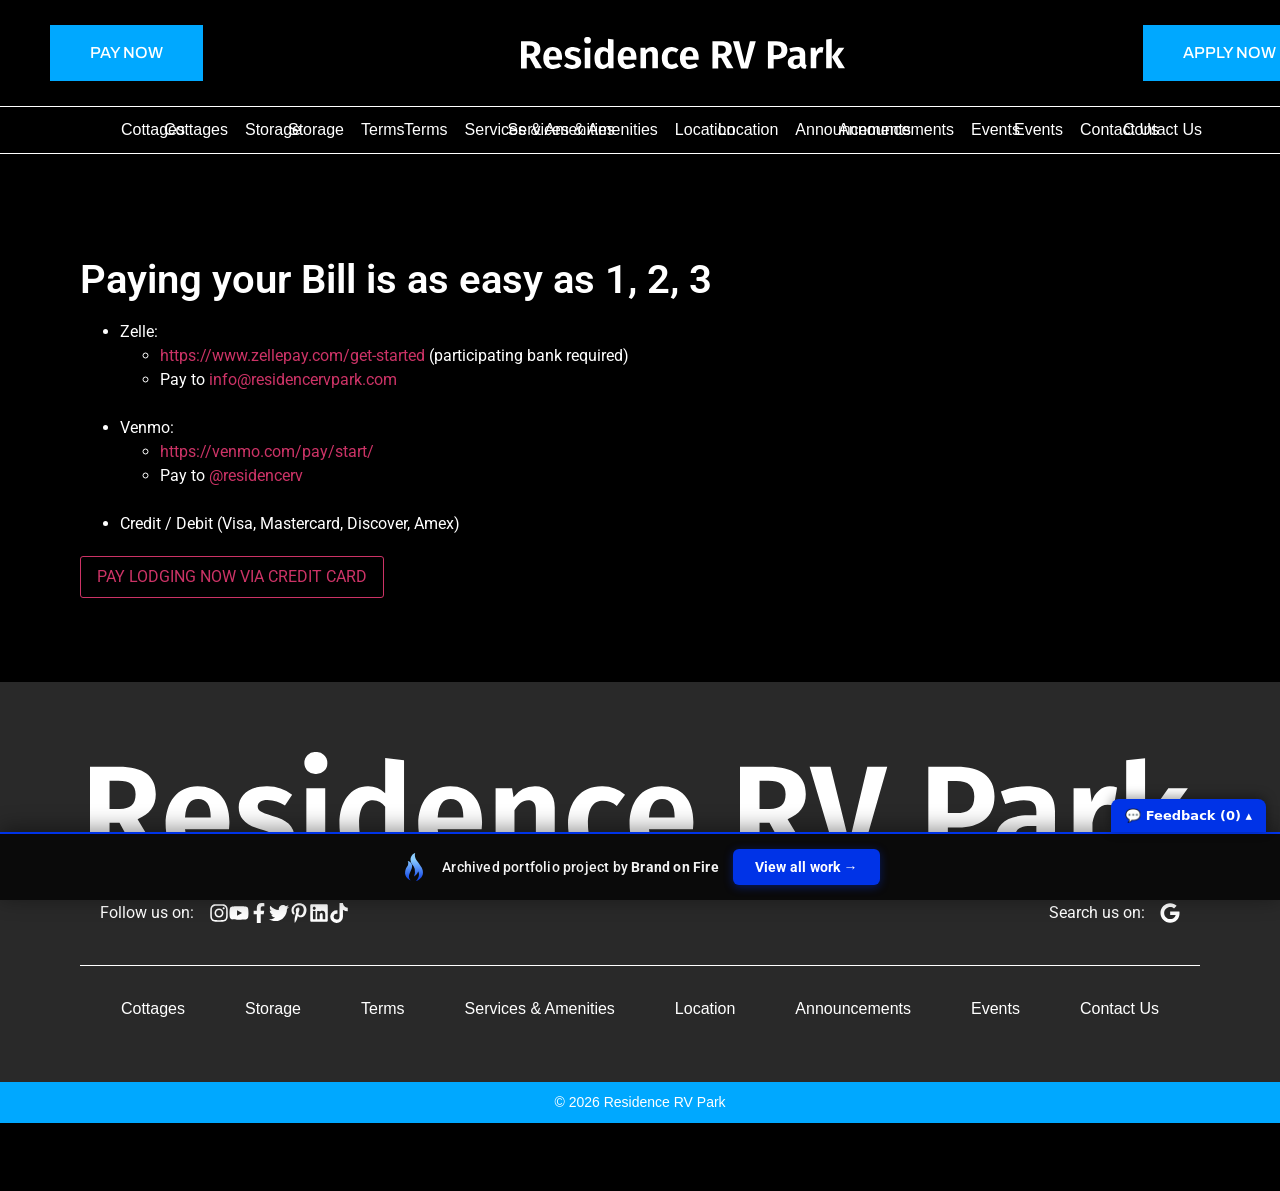
==== commit 1f963983: "Add feedback comment widget to portfolio bar" ====
--- a/pay-now/index.html
+++ b/pay-now/index.html
@@ -1,4 +1,61 @@
 <!doctype html><html lang="en-US" data-bofp="0"><head><meta charset="UTF-8"><meta name="viewport" content="width=device-width, initial-scale=1"><link rel="profile" href="https://gmpg.org/xfn/11"><meta name="robots" content="index, follow, max-image-preview:large, max-snippet:-1, max-video-preview:-1"><title>Pay Now | Residence RV Park</title><link rel="canonical" href="/pay-now/"><meta property="og:locale" content="en_US"><meta property="og:type" content="article"><meta property="og:title" content="Pay Now | Residence RV Park"><meta property="og:description" content="Paying your Bill is as easy as 1, 2, 3 Zelle:&nbsp;&nbsp;&nbsp;&nbsp;&nbsp;&nbsp;&nbsp;&nbsp;&nbsp;&nbsp;&nbsp;&nbsp;&nbsp;&nbsp;&nbsp;&nbsp;&nbsp;&nbsp;&nbsp;&nbsp; https://www.zellepay.com/get-started&nbsp;(participating bank required) Pay to&nbsp;info@residencervpark.com &nbsp; Venmo:&nbsp;&nbsp;&nbsp;&nbsp;&nbsp;&nbsp;&nbsp;&nbsp;&nbsp;&nbsp;&nbsp;&nbsp;&nbsp;&nbsp;&nbsp; https://venmo.com/pay/start/&nbsp;&nbsp;&nbsp;&nbsp;&nbsp;&nbsp;&nbsp;&nbsp;&nbsp;&nbsp;&nbsp;&nbsp;&nbsp;&nbsp;&nbsp;&nbsp;&nbsp; Pay to&nbsp;@residencerv&nbsp; &nbsp; &nbsp; &nbsp; &nbsp; Credit / Debit (Visa, Mastercard, Discover, Amex)&nbsp;"><meta property="og:url" content="/pay-now/"><meta property="og:site_name" content="Residence RV Park"><meta property="article:publisher" content="https://www.facebook.com/ResidenceRVPark/"><meta property="article:modified_time" content="2024-04-17T08:45:48+00:00"><meta name="twitter:card" content="summary_large_image"><meta name="twitter:site" content="@residencerv"><meta name="twitter:label1" content="Est. reading time"><meta name="twitter:data1" content="1 minute"><link rel="alternate" type="application/rss+xml" title="Residence RV Park » Feed" href="/feed/"><link rel="alternate" type="application/rss+xml" title="Residence RV Park » Comments Feed" href="/comments/feed/"><link rel="https://api.w.org/" href="/wp-json/"><link rel="alternate" title="JSON" type="application/json" href="/wp-json/wp/v2/pages/217"><meta name="generator" content="Elementor 4.1.1; features: e_font_icon_svg, additional_custom_breakpoints; settings: css_print_method-external, google_font-enabled, font_display-swap"><meta name="generator" content="WP Rocket 3.20.2" data-wpr-features="wpr_defer_js wpr_minify_concatenate_js wpr_lazyload_images wpr_minify_css wpr_preload_links wpr_desktop"><link rel="stylesheet" href="../style.css"><style>[data-bofp="1"]{background-color:rgb(0, 0, 0)!important;color:rgb(51, 51, 51)!important}[data-bofp="2"]{background-color:rgb(41, 41, 41)!important;color:rgb(51, 51, 51)!important}</style><meta name="robots" content="noindex, nofollow"></head><body data-rsssl="1" class="wp-singular page-template page-template-elementor_header_footer page page-id-217 wp-embed-responsive wp-theme-hello-elementor hello-elementor-default elementor-default elementor-template-full-width elementor-kit-75 elementor-page elementor-page-217 e--ua-blink e--ua-mac e--ua-webkit" data-elementor-device-mode="desktop" data-bofp="1"><div data-rocket-location-hash="29ccf98f054896b6f93ec33686d41ce1" id="fb-root"></div><div data-rocket-location-hash="1f6d61cee2fccb5240a971068dd8f6b8" id="fb-customer-chat" class="fb-customerchat" page_id="244366195667033" attribution="biz_inbox"></div><a class="skip-link screen-reader-text" href="#content">Skip to content</a><header data-rocket-location-hash="a96f43b31b48a0e00ce166aa2d4fd703" data-elementor-type="header" data-elementor-id="317" class="elementor elementor-317 elementor-location-header" data-elementor-post-type="elementor_library"><section class="elementor-section elementor-top-section elementor-element elementor-element-63fdf167 elementor-section-full_width cust-header elementor-hidden-tablet elementor-hidden-mobile elementor-section-height-default elementor-sticky elementor-sticky--effects elementor-sticky--active elementor-section--handles-inside" data-id="63fdf167" data-element_type="section" data-e-type="section" id="cust-header" data-settings="{&quot;background_background&quot;:&quot;classic&quot;,&quot;sticky&quot;:&quot;top&quot;,&quot;sticky_on&quot;:[&quot;desktop&quot;],&quot;sticky_offset&quot;:0,&quot;sticky_effects_offset&quot;:0,&quot;sticky_anchor_link_offset&quot;:0}" style="position: fixed; width: 1366px; margin-top: 0px; margin-bottom: 0px; top: 0px;"><div data-rocket-location-hash="454d71d7a359e26742fd2e85b3b45169" class="elementor-container elementor-column-gap-no"><div class="elementor-column elementor-col-100 elementor-top-column elementor-element elementor-element-56b3a278" data-id="56b3a278" data-element_type="column" data-e-type="column"><div class="elementor-widget-wrap elementor-element-populated"><section class="elementor-section elementor-inner-section elementor-element elementor-element-4225bb69 elementor-section-full_width elementor-section-content-middle elementor-section-height-default elementor-section-height-default" data-id="4225bb69" data-element_type="section" data-e-type="section"><div data-rocket-location-hash="2aac35cf2c11024fe90c54c8a041fb0e" class="elementor-container elementor-column-gap-default"><div class="elementor-column elementor-col-33 elementor-inner-column elementor-element elementor-element-1a82b32b" data-id="1a82b32b" data-element_type="column" data-e-type="column"><div class="elementor-widget-wrap elementor-element-populated"><div data-wpl_tracker="{&quot;analytics&quot;:true,&quot;analytics_category&quot;:&quot;payment&quot;,&quot;analytics_action&quot;:&quot;pay_now&quot;,&quot;analytics_label&quot;:&quot;click&quot;,&quot;gtag&quot;:true,&quot;gtag_category&quot;:&quot;payment&quot;,&quot;gtag_action&quot;:&quot;pay_now&quot;,&quot;gtag_label&quot;:&quot;click&quot;}" class="events-tracker-for-elementor elementor-element elementor-element-2dc75fe9 elementor-align-left elementor-widget elementor-widget-button" data-id="2dc75fe9" data-element_type="widget" data-e-type="widget" data-widget_type="button.default"><div class="elementor-widget-container"><div class="elementor-button-wrapper"><a class="elementor-button elementor-button-link elementor-size-sm" href="../pay-now/index.html"><span class="elementor-button-content-wrapper"><span class="elementor-button-text">Pay Now</span></span></a></div></div></div></div></div><div class="elementor-column elementor-col-33 elementor-inner-column elementor-element elementor-element-2f9c8c6c" data-id="2f9c8c6c" data-element_type="column" data-e-type="column"><div class="elementor-widget-wrap elementor-element-populated"><div class="elementor-element elementor-element-15909a6d elementor-widget elementor-widget-image" data-id="15909a6d" data-element_type="widget" data-e-type="widget" data-widget_type="image.default"><div class="elementor-widget-container"><a href="../index.html"><img width="324" height="32" src="../_a/b512e5e96fbb.svg" class="attachment-large size-large wp-image-12 entered lazyloaded" alt="" data-ll-status="loaded" decoding="sync">								</a></div></div></div></div><div class="elementor-column elementor-col-33 elementor-inner-column elementor-element elementor-element-20e34cc8" data-id="20e34cc8" data-element_type="column" data-e-type="column"><div class="elementor-widget-wrap elementor-element-populated"><div data-wpl_tracker="{&quot;analytics&quot;:true,&quot;analytics_category&quot;:&quot;applications&quot;,&quot;analytics_action&quot;:&quot;apply_now&quot;,&quot;analytics_label&quot;:&quot;click&quot;,&quot;gtag&quot;:true,&quot;gtag_category&quot;:&quot;applications&quot;,&quot;gtag_action&quot;:&quot;apply_now&quot;,&quot;gtag_label&quot;:&quot;click&quot;,&quot;gtm&quot;:true}" class="events-tracker-for-elementor elementor-element elementor-element-354dd556 elementor-align-right elementor-widget elementor-widget-button" data-id="354dd556" data-element_type="widget" data-e-type="widget" data-widget_type="button.default"><div class="elementor-widget-container"><div class="elementor-button-wrapper"><a class="elementor-button elementor-button-link elementor-size-sm" href="https://residencervapplication.na4.documents.adobe.com/public/esignWidget?wid=CBFCIBAA3AAABLblqZhACNiea4VkK_SD3l7h_Lps7yL7w9jWMETyB_OV6QjNXHwQga6M6fRMiFFzf3CWVHVI*" target="_blank"><span class="elementor-button-content-wrapper"><span class="elementor-button-text">Apply Now</span></span></a></div></div></div></div></div></div></section><section class="elementor-section elementor-inner-section elementor-element elementor-element-2f4632f elementor-section-full_width elementor-section-height-default elementor-section-height-default" data-id="2f4632f" data-element_type="section" data-e-type="section"><div data-rocket-location-hash="3437e8fc77c2b54150c28f55f8d83b23" class="elementor-container elementor-column-gap-no"><div class="elementor-column elementor-col-100 elementor-inner-column elementor-element elementor-element-5520a876" data-id="5520a876" data-element_type="column" data-e-type="column"><div class="elementor-widget-wrap elementor-element-populated"><div class="elementor-element elementor-element-2b4d8159 elementor-widget__width-auto elementor-nav-menu--dropdown-mobile elementor-nav-menu__text-align-aside elementor-widget elementor-widget-nav-menu" data-id="2b4d8159" data-element_type="widget" data-e-type="widget" data-settings="{&quot;submenu_icon&quot;:{&quot;value&quot;:&quot;&lt;svg aria-hidden=\&quot;true\&quot; class=\&quot;fa-svg-chevron-down e-font-icon-svg e-fas-chevron-down\&quot; viewBox=\&quot;0 0 448 512\&quot; xmlns=\&quot;http:\/\/www.w3.org\/2000\/svg\&quot;&gt;&lt;path d=\&quot;M207.029 381.476L12.686 187.132c-9.373-9.373-9.373-24.569 0-33.941l22.667-22.667c9.357-9.357 24.522-9.375 33.901-.04L224 284.505l154.745-154.021c9.379-9.335 24.544-9.317 33.901.04l22.667 22.667c9.373 9.373 9.373 24.569 0 33.941L240.971 381.476c-9.373 9.372-24.569 9.372-33.942 0z\&quot;&gt;&lt;\/path&gt;&lt;\/svg&gt;&quot;,&quot;library&quot;:&quot;fa-solid&quot;},&quot;layout&quot;:&quot;horizontal&quot;}" data-widget_type="nav-menu.default"><div class="elementor-widget-container"><nav aria-label="Menu" class="elementor-nav-menu--main elementor-nav-menu__container elementor-nav-menu--layout-horizontal e--pointer-none"><ul id="menu-1-2b4d8159" class="elementor-nav-menu" data-smartmenus-id="1782337746671369"><li class="menu-item menu-item-type-custom menu-item-object-custom menu-item-home menu-item-227"><a href="../index.html" class="elementor-item elementor-item-anchor">Cottages</a></li><li class="menu-item menu-item-type-custom menu-item-object-custom menu-item-home menu-item-606"><a href="../index.html" class="elementor-item elementor-item-anchor">Storage</a></li><li class="menu-item menu-item-type-custom menu-item-object-custom menu-item-home menu-item-228"><a href="../index.html" class="elementor-item elementor-item-anchor">Terms</a></li><li class="menu-item menu-item-type-custom menu-item-object-custom menu-item-home menu-item-229"><a href="../index.html" class="elementor-item elementor-item-anchor">Services &amp; Amenities</a></li><li class="menu-item menu-item-type-custom menu-item-object-custom menu-item-home menu-item-482"><a href="../index.html" class="elementor-item elementor-item-anchor">Location</a></li><li class="menu-item menu-item-type-custom menu-item-object-custom menu-item-home menu-item-230"><a href="../index.html" class="elementor-item elementor-item-anchor">Announcements</a></li><li class="menu-item menu-item-type-custom menu-item-object-custom menu-item-home menu-item-1174"><a href="../index.html" class="elementor-item elementor-item-anchor">Events</a></li><li class="menu-item menu-item-type-custom menu-item-object-custom menu-item-home menu-item-611"><a href="../index.html" class="elementor-item elementor-item-anchor">Contact Us</a></li></ul>			</nav><nav class="elementor-nav-menu--dropdown elementor-nav-menu__container" aria-hidden="true" style="--menu-height: 0;"><ul id="menu-2-2b4d8159" class="elementor-nav-menu" data-smartmenus-id="17823377466715117"><li class="menu-item menu-item-type-custom menu-item-object-custom menu-item-home menu-item-227"><a href="../index.html" class="elementor-item elementor-item-anchor" tabindex="-1">Cottages</a></li><li class="menu-item menu-item-type-custom menu-item-object-custom menu-item-home menu-item-606"><a href="../index.html" class="elementor-item elementor-item-anchor" tabindex="-1">Storage</a></li><li class="menu-item menu-item-type-custom menu-item-object-custom menu-item-home menu-item-228"><a href="../index.html" class="elementor-item elementor-item-anchor" tabindex="-1">Terms</a></li><li class="menu-item menu-item-type-custom menu-item-object-custom menu-item-home menu-item-229"><a href="../index.html" class="elementor-item elementor-item-anchor" tabindex="-1">Services &amp; Amenities</a></li><li class="menu-item menu-item-type-custom menu-item-object-custom menu-item-home menu-item-482"><a href="../index.html" class="elementor-item elementor-item-anchor" tabindex="-1">Location</a></li><li class="menu-item menu-item-type-custom menu-item-object-custom menu-item-home menu-item-230"><a href="../index.html" class="elementor-item elementor-item-anchor" tabindex="-1">Announcements</a></li><li class="menu-item menu-item-type-custom menu-item-object-custom menu-item-home menu-item-1174"><a href="../index.html" class="elementor-item elementor-item-anchor" tabindex="-1">Events</a></li><li class="menu-item menu-item-type-custom menu-item-object-custom menu-item-home menu-item-611"><a href="../index.html" class="elementor-item elementor-item-anchor" tabindex="-1">Contact Us</a></li></ul>			</nav></div></div></div></div></div></section></div></div></div></section><section class="elementor-section elementor-top-section elementor-element elementor-element-63fdf167 elementor-section-full_width cust-header elementor-hidden-tablet elementor-hidden-mobile elementor-section-height-default elementor-sticky elementor-sticky--effects elementor-sticky__spacer" data-id="63fdf167" data-element_type="section" data-e-type="section" id="cust-header" data-settings="{&quot;background_background&quot;:&quot;classic&quot;,&quot;sticky&quot;:&quot;top&quot;,&quot;sticky_on&quot;:[&quot;desktop&quot;],&quot;sticky_offset&quot;:0,&quot;sticky_effects_offset&quot;:0,&quot;sticky_anchor_link_offset&quot;:0}" style="visibility: hidden; transition: none; animation: auto ease 0s 1 normal none running none;"><div data-rocket-location-hash="454d71d7a359e26742fd2e85b3b45169" class="elementor-container elementor-column-gap-no"><div class="elementor-column elementor-col-100 elementor-top-column elementor-element elementor-element-56b3a278" data-id="56b3a278" data-element_type="column" data-e-type="column"><div class="elementor-widget-wrap elementor-element-populated"><section class="elementor-section elementor-inner-section elementor-element elementor-element-4225bb69 elementor-section-full_width elementor-section-content-middle elementor-section-height-default elementor-section-height-default" data-id="4225bb69" data-element_type="section" data-e-type="section"><div data-rocket-location-hash="2aac35cf2c11024fe90c54c8a041fb0e" class="elementor-container elementor-column-gap-default"><div class="elementor-column elementor-col-33 elementor-inner-column elementor-element elementor-element-1a82b32b" data-id="1a82b32b" data-element_type="column" data-e-type="column"><div class="elementor-widget-wrap elementor-element-populated"><div data-wpl_tracker="{&quot;analytics&quot;:true,&quot;analytics_category&quot;:&quot;payment&quot;,&quot;analytics_action&quot;:&quot;pay_now&quot;,&quot;analytics_label&quot;:&quot;click&quot;,&quot;gtag&quot;:true,&quot;gtag_category&quot;:&quot;payment&quot;,&quot;gtag_action&quot;:&quot;pay_now&quot;,&quot;gtag_label&quot;:&quot;click&quot;}" class="events-tracker-for-elementor elementor-element elementor-element-2dc75fe9 elementor-align-left elementor-widget elementor-widget-button" data-id="2dc75fe9" data-element_type="widget" data-e-type="widget" data-widget_type="button.default"><div class="elementor-widget-container"><div class="elementor-button-wrapper"><a class="elementor-button elementor-button-link elementor-size-sm" href="../pay-now/index.html"><span class="elementor-button-content-wrapper"><span class="elementor-button-text">Pay Now</span></span></a></div></div></div></div></div><div class="elementor-column elementor-col-33 elementor-inner-column elementor-element elementor-element-2f9c8c6c" data-id="2f9c8c6c" data-element_type="column" data-e-type="column"><div class="elementor-widget-wrap elementor-element-populated"><div class="elementor-element elementor-element-15909a6d elementor-widget elementor-widget-image" data-id="15909a6d" data-element_type="widget" data-e-type="widget" data-widget_type="image.default"><div class="elementor-widget-container"><a href="../index.html"><img width="324" height="32" src="../_a/b512e5e96fbb.svg" class="attachment-large size-large wp-image-12 entered lazyloaded" alt="" data-ll-status="loaded" decoding="sync">								</a></div></div></div></div><div class="elementor-column elementor-col-33 elementor-inner-column elementor-element elementor-element-20e34cc8" data-id="20e34cc8" data-element_type="column" data-e-type="column"><div class="elementor-widget-wrap elementor-element-populated"><div data-wpl_tracker="{&quot;analytics&quot;:true,&quot;analytics_category&quot;:&quot;applications&quot;,&quot;analytics_action&quot;:&quot;apply_now&quot;,&quot;analytics_label&quot;:&quot;click&quot;,&quot;gtag&quot;:true,&quot;gtag_category&quot;:&quot;applications&quot;,&quot;gtag_action&quot;:&quot;apply_now&quot;,&quot;gtag_label&quot;:&quot;click&quot;,&quot;gtm&quot;:true}" class="events-tracker-for-elementor elementor-element elementor-element-354dd556 elementor-align-right elementor-widget elementor-widget-button" data-id="354dd556" data-element_type="widget" data-e-type="widget" data-widget_type="button.default"><div class="elementor-widget-container"><div class="elementor-button-wrapper"><a class="elementor-button elementor-button-link elementor-size-sm" href="https://residencervapplication.na4.documents.adobe.com/public/esignWidget?wid=CBFCIBAA3AAABLblqZhACNiea4VkK_SD3l7h_Lps7yL7w9jWMETyB_OV6QjNXHwQga6M6fRMiFFzf3CWVHVI*" target="_blank"><span class="elementor-button-content-wrapper"><span class="elementor-button-text">Apply Now</span></span></a></div></div></div></div></div></div></section><section class="elementor-section elementor-inner-section elementor-element elementor-element-2f4632f elementor-section-full_width elementor-section-height-default elementor-section-height-default" data-id="2f4632f" data-element_type="section" data-e-type="section"><div data-rocket-location-hash="3437e8fc77c2b54150c28f55f8d83b23" class="elementor-container elementor-column-gap-no"><div class="elementor-column elementor-col-100 elementor-inner-column elementor-element elementor-element-5520a876" data-id="5520a876" data-element_type="column" data-e-type="column"><div class="elementor-widget-wrap elementor-element-populated"><div class="elementor-element elementor-element-2b4d8159 elementor-widget__width-auto elementor-nav-menu--dropdown-mobile elementor-nav-menu__text-align-aside elementor-widget elementor-widget-nav-menu" data-id="2b4d8159" data-element_type="widget" data-e-type="widget" data-settings="{&quot;submenu_icon&quot;:{&quot;value&quot;:&quot;&lt;svg aria-hidden=\&quot;true\&quot; class=\&quot;fa-svg-chevron-down e-font-icon-svg e-fas-chevron-down\&quot; viewBox=\&quot;0 0 448 512\&quot; xmlns=\&quot;http:\/\/www.w3.org\/2000\/svg\&quot;&gt;&lt;path d=\&quot;M207.029 381.476L12.686 187.132c-9.373-9.373-9.373-24.569 0-33.941l22.667-22.667c9.357-9.357 24.522-9.375 33.901-.04L224 284.505l154.745-154.021c9.379-9.335 24.544-9.317 33.901.04l22.667 22.667c9.373 9.373 9.373 24.569 0 33.941L240.971 381.476c-9.373 9.372-24.569 9.372-33.942 0z\&quot;&gt;&lt;\/path&gt;&lt;\/svg&gt;&quot;,&quot;library&quot;:&quot;fa-solid&quot;},&quot;layout&quot;:&quot;horizontal&quot;}" data-widget_type="nav-menu.default"><div class="elementor-widget-container"><nav aria-label="Menu" class="elementor-nav-menu--main elementor-nav-menu__container elementor-nav-menu--layout-horizontal e--pointer-none"><ul id="menu-1-2b4d8159" class="elementor-nav-menu" data-smartmenus-id="1782337746671369"><li class="menu-item menu-item-type-custom menu-item-object-custom menu-item-home menu-item-227"><a href="../index.html" class="elementor-item elementor-item-anchor">Cottages</a></li><li class="menu-item menu-item-type-custom menu-item-object-custom menu-item-home menu-item-606"><a href="../index.html" class="elementor-item elementor-item-anchor">Storage</a></li><li class="menu-item menu-item-type-custom menu-item-object-custom menu-item-home menu-item-228"><a href="../index.html" class="elementor-item elementor-item-anchor">Terms</a></li><li class="menu-item menu-item-type-custom menu-item-object-custom menu-item-home menu-item-229"><a href="../index.html" class="elementor-item elementor-item-anchor">Services &amp; Amenities</a></li><li class="menu-item menu-item-type-custom menu-item-object-custom menu-item-home menu-item-482"><a href="../index.html" class="elementor-item elementor-item-anchor">Location</a></li><li class="menu-item menu-item-type-custom menu-item-object-custom menu-item-home menu-item-230"><a href="../index.html" class="elementor-item elementor-item-anchor">Announcements</a></li><li class="menu-item menu-item-type-custom menu-item-object-custom menu-item-home menu-item-1174"><a href="../index.html" class="elementor-item elementor-item-anchor">Events</a></li><li class="menu-item menu-item-type-custom menu-item-object-custom menu-item-home menu-item-611"><a href="../index.html" class="elementor-item elementor-item-anchor">Contact Us</a></li></ul>			</nav><nav class="elementor-nav-menu--dropdown elementor-nav-menu__container" aria-hidden="true" style="--menu-height: 0;"><ul id="menu-2-2b4d8159" class="elementor-nav-menu" data-smartmenus-id="17823377466715117"><li class="menu-item menu-item-type-custom menu-item-object-custom menu-item-home menu-item-227"><a href="../index.html" class="elementor-item elementor-item-anchor" tabindex="-1">Cottages</a></li><li class="menu-item menu-item-type-custom menu-item-object-custom menu-item-home menu-item-606"><a href="../index.html" class="elementor-item elementor-item-anchor" tabindex="-1">Storage</a></li><li class="menu-item menu-item-type-custom menu-item-object-custom menu-item-home menu-item-228"><a href="../index.html" class="elementor-item elementor-item-anchor" tabindex="-1">Terms</a></li><li class="menu-item menu-item-type-custom menu-item-object-custom menu-item-home menu-item-229"><a href="../index.html" class="elementor-item elementor-item-anchor" tabindex="-1">Services &amp; Amenities</a></li><li class="menu-item menu-item-type-custom menu-item-object-custom menu-item-home menu-item-482"><a href="../index.html" class="elementor-item elementor-item-anchor" tabindex="-1">Location</a></li><li class="menu-item menu-item-type-custom menu-item-object-custom menu-item-home menu-item-230"><a href="../index.html" class="elementor-item elementor-item-anchor" tabindex="-1">Announcements</a></li><li class="menu-item menu-item-type-custom menu-item-object-custom menu-item-home menu-item-1174"><a href="../index.html" class="elementor-item elementor-item-anchor" tabindex="-1">Events</a></li><li class="menu-item menu-item-type-custom menu-item-object-custom menu-item-home menu-item-611"><a href="../index.html" class="elementor-item elementor-item-anchor" tabindex="-1">Contact Us</a></li></ul>			</nav></div></div></div></div></div></section></div></div></div></section><section class="elementor-section elementor-top-section elementor-element elementor-element-1981a45 elementor-section-full_width cust-header elementor-hidden-desktop elementor-section-height-default elementor-section-height-default elementor-sticky elementor-sticky--effects elementor-sticky--active elementor-section--handles-inside" data-id="1981a45" data-element_type="section" data-e-type="section" data-settings="{&quot;background_background&quot;:&quot;classic&quot;,&quot;sticky&quot;:&quot;top&quot;,&quot;sticky_on&quot;:[&quot;desktop&quot;,&quot;tablet&quot;,&quot;mobile&quot;],&quot;sticky_offset&quot;:0,&quot;sticky_effects_offset&quot;:0,&quot;sticky_anchor_link_offset&quot;:0}" style="position: fixed; width: 100px; margin-top: 0px; margin-bottom: 0px; top: 0px;"><div class="elementor-container elementor-column-gap-no"><div class="elementor-column elementor-col-100 elementor-top-column elementor-element elementor-element-012fece" data-id="012fece" data-element_type="column" data-e-type="column"><div class="elementor-widget-wrap elementor-element-populated"><section class="elementor-section elementor-inner-section elementor-element elementor-element-42e994b elementor-section-full_width elementor-section-content-middle mobile-fix elementor-section-height-default elementor-section-height-default elementor-sticky elementor-sticky--effects elementor-sticky--active elementor-section--handles-inside" data-id="42e994b" data-element_type="section" data-e-type="section" data-settings="{&quot;background_background&quot;:&quot;classic&quot;,&quot;sticky&quot;:&quot;top&quot;,&quot;sticky_offset_mobile&quot;:0,&quot;sticky_on&quot;:[&quot;desktop&quot;,&quot;tablet&quot;,&quot;mobile&quot;],&quot;sticky_offset&quot;:0,&quot;sticky_effects_offset&quot;:0,&quot;sticky_anchor_link_offset&quot;:0}" style="position: fixed; width: 100px; margin-top: 0px; margin-bottom: 0px; top: 0px;"><div class="elementor-container elementor-column-gap-default"><div class="elementor-column elementor-col-50 elementor-inner-column elementor-element elementor-element-1488d2a" data-id="1488d2a" data-element_type="column" data-e-type="column"><div class="elementor-widget-wrap elementor-element-populated"><div class="elementor-element elementor-element-b216e7c elementor-widget elementor-widget-image" data-id="b216e7c" data-element_type="widget" data-e-type="widget" data-widget_type="image.default"><div class="elementor-widget-container"><a href="../index.html"><img width="324" height="32" src="../_a/b512e5e96fbb.svg" class="attachment-large size-large wp-image-12" alt="" decoding="sync">								</a></div></div></div></div><div class="elementor-column elementor-col-50 elementor-inner-column elementor-element elementor-element-91e03a6" data-id="91e03a6" data-element_type="column" data-e-type="column"><div class="elementor-widget-wrap elementor-element-populated"><div class="elementor-element elementor-element-de0483f elementor-nav-menu--stretch elementor-nav-menu__text-align-center elementor-nav-menu--dropdown-tablet elementor-nav-menu--toggle elementor-nav-menu--burger elementor-widget elementor-widget-nav-menu" data-id="de0483f" data-element_type="widget" data-e-type="widget" data-settings="{&quot;full_width&quot;:&quot;stretch&quot;,&quot;layout&quot;:&quot;horizontal&quot;,&quot;submenu_icon&quot;:{&quot;value&quot;:&quot;&lt;svg aria-hidden=\&quot;true\&quot; class=\&quot;e-font-icon-svg e-fas-caret-down\&quot; viewBox=\&quot;0 0 320 512\&quot; xmlns=\&quot;http:\/\/www.w3.org\/2000\/svg\&quot;&gt;&lt;path d=\&quot;M31.3 192h257.3c17.8 0 26.7 21.5 14.1 34.1L174.1 354.8c-7.8 7.8-20.5 7.8-28.3 0L17.2 226.1C4.6 213.5 13.5 192 31.3 192z\&quot;&gt;&lt;\/path&gt;&lt;\/svg&gt;&quot;,&quot;library&quot;:&quot;fa-solid&quot;},&quot;toggle&quot;:&quot;burger&quot;}" data-widget_type="nav-menu.default"><div class="elementor-widget-container"><nav aria-label="Menu" class="elementor-nav-menu--main elementor-nav-menu__container elementor-nav-menu--layout-horizontal e--pointer-underline e--animation-fade"><ul id="menu-1-de0483f" class="elementor-nav-menu" data-smartmenus-id="1782337746672964"><li class="menu-item menu-item-type-custom menu-item-object-custom menu-item-home menu-item-1122"><a href="../index.html" class="elementor-item elementor-item-anchor">Cottages</a></li><li class="menu-item menu-item-type-custom menu-item-object-custom menu-item-home menu-item-1129"><a href="../index.html" class="elementor-item elementor-item-anchor">Storage</a></li><li class="menu-item menu-item-type-custom menu-item-object-custom menu-item-home menu-item-371"><a href="../index.html" class="elementor-item elementor-item-anchor">Terms</a></li><li class="menu-item menu-item-type-custom menu-item-object-custom menu-item-home menu-item-372"><a href="../index.html" class="elementor-item elementor-item-anchor">Services &amp; Amenities</a></li><li class="menu-item menu-item-type-custom menu-item-object-custom menu-item-home menu-item-484"><a href="../index.html" class="elementor-item elementor-item-anchor">Location</a></li><li class="menu-item menu-item-type-custom menu-item-object-custom menu-item-home menu-item-1081"><a href="../index.html" class="elementor-item elementor-item-anchor">Announcements</a></li><li class="menu-item menu-item-type-custom menu-item-object-custom menu-item-home menu-item-1175"><a href="../index.html" class="elementor-item elementor-item-anchor">Events</a></li><li class="menu-item menu-item-type-custom menu-item-object-custom current-menu-item menu-item-896"><a href="../pay-now/index.html" aria-current="page" class="elementor-item elementor-item-active">Pay Now</a></li><li class="menu-item menu-item-type-custom menu-item-object-custom menu-item-710"><a target="_blank" href="https://residencervapplication.na4.documents.adobe.com/public/esignWidget?wid=CBFCIBAA3AAABLblqZhACNiea4VkK_SD3l7h_Lps7yL7w9jWMETyB_OV6QjNXHwQga6M6fRMiFFzf3CWVHVI*" class="elementor-item">Apply Now</a></li></ul>			</nav><div class="elementor-menu-toggle" role="button" tabindex="0" aria-label="Menu Toggle" aria-expanded="false" style=""><svg aria-hidden="true" role="presentation" class="elementor-menu-toggle__icon--open e-font-icon-svg e-eicon-menu-bar" viewBox="0 0 1000 1000" xmlns="http://www.w3.org/2000/svg"><path d="M104 333H896C929 333 958 304 958 271S929 208 896 208H104C71 208 42 237 42 271S71 333 104 333ZM104 583H896C929 583 958 554 958 521S929 458 896 458H104C71 458 42 487 42 521S71 583 104 583ZM104 833H896C929 833 958 804 958 771S929 708 896 708H104C71 708 42 737 42 771S71 833 104 833Z"></path></svg><svg aria-hidden="true" role="presentation" class="elementor-menu-toggle__icon--close e-font-icon-svg e-eicon-close" viewBox="0 0 1000 1000" xmlns="http://www.w3.org/2000/svg"><path d="M742 167L500 408 258 167C246 154 233 150 217 150 196 150 179 158 167 167 154 179 150 196 150 212 150 229 154 242 171 254L408 500 167 742C138 771 138 800 167 829 196 858 225 858 254 829L496 587 738 829C750 842 767 846 783 846 800 846 817 842 829 829 842 817 846 804 846 783 846 767 842 750 829 737L588 500 833 258C863 229 863 200 833 171 804 137 775 137 742 167Z"></path></svg>		</div><nav class="elementor-nav-menu--dropdown elementor-nav-menu__container" aria-hidden="true" style="top: 0px; --menu-height: 0; width: 1366px; left: 0px;"><ul id="menu-2-de0483f" class="elementor-nav-menu" data-smartmenus-id="17823377466720813"><li class="menu-item menu-item-type-custom menu-item-object-custom menu-item-home menu-item-1122"><a href="../index.html" class="elementor-item elementor-item-anchor" tabindex="-1">Cottages</a></li><li class="menu-item menu-item-type-custom menu-item-object-custom menu-item-home menu-item-1129"><a href="../index.html" class="elementor-item elementor-item-anchor" tabindex="-1">Storage</a></li><li class="menu-item menu-item-type-custom menu-item-object-custom menu-item-home menu-item-371"><a href="../index.html" class="elementor-item elementor-item-anchor" tabindex="-1">Terms</a></li><li class="menu-item menu-item-type-custom menu-item-object-custom menu-item-home menu-item-372"><a href="../index.html" class="elementor-item elementor-item-anchor" tabindex="-1">Services &amp; Amenities</a></li><li class="menu-item menu-item-type-custom menu-item-object-custom menu-item-home menu-item-484"><a href="../index.html" class="elementor-item elementor-item-anchor" tabindex="-1">Location</a></li><li class="menu-item menu-item-type-custom menu-item-object-custom menu-item-home menu-item-1081"><a href="../index.html" class="elementor-item elementor-item-anchor" tabindex="-1">Announcements</a></li><li class="menu-item menu-item-type-custom menu-item-object-custom menu-item-home menu-item-1175"><a href="../index.html" class="elementor-item elementor-item-anchor" tabindex="-1">Events</a></li><li class="menu-item menu-item-type-custom menu-item-object-custom current-menu-item menu-item-896"><a href="../pay-now/index.html" aria-current="page" class="elementor-item elementor-item-active" tabindex="-1">Pay Now</a></li><li class="menu-item menu-item-type-custom menu-item-object-custom menu-item-710"><a target="_blank" href="https://residencervapplication.na4.documents.adobe.com/public/esignWidget?wid=CBFCIBAA3AAABLblqZhACNiea4VkK_SD3l7h_Lps7yL7w9jWMETyB_OV6QjNXHwQga6M6fRMiFFzf3CWVHVI*" class="elementor-item" tabindex="-1">Apply Now</a></li></ul>			</nav></div></div></div></div></div></section><section class="elementor-section elementor-inner-section elementor-element elementor-element-42e994b elementor-section-full_width elementor-section-content-middle mobile-fix elementor-section-height-default elementor-section-height-default elementor-sticky elementor-sticky--effects elementor-sticky__spacer" data-id="42e994b" data-element_type="section" data-e-type="section" data-settings="{&quot;background_background&quot;:&quot;classic&quot;,&quot;sticky&quot;:&quot;top&quot;,&quot;sticky_offset_mobile&quot;:0,&quot;sticky_on&quot;:[&quot;desktop&quot;,&quot;tablet&quot;,&quot;mobile&quot;],&quot;sticky_offset&quot;:0,&quot;sticky_effects_offset&quot;:0,&quot;sticky_anchor_link_offset&quot;:0}" style="visibility: hidden; transition: none; animation: auto ease 0s 1 normal none running none;"><div class="elementor-container elementor-column-gap-default"><div class="elementor-column elementor-col-50 elementor-inner-column elementor-element elementor-element-1488d2a" data-id="1488d2a" data-element_type="column" data-e-type="column"><div class="elementor-widget-wrap elementor-element-populated"><div class="elementor-element elementor-element-b216e7c elementor-widget elementor-widget-image" data-id="b216e7c" data-element_type="widget" data-e-type="widget" data-widget_type="image.default"><div class="elementor-widget-container"><a href="../index.html"><img width="324" height="32" src="../_a/b512e5e96fbb.svg" class="attachment-large size-large wp-image-12" alt="" decoding="sync">								</a></div></div></div></div><div class="elementor-column elementor-col-50 elementor-inner-column elementor-element elementor-element-91e03a6" data-id="91e03a6" data-element_type="column" data-e-type="column"><div class="elementor-widget-wrap elementor-element-populated"><div class="elementor-element elementor-element-de0483f elementor-nav-menu--stretch elementor-nav-menu__text-align-center elementor-nav-menu--dropdown-tablet elementor-nav-menu--toggle elementor-nav-menu--burger elementor-widget elementor-widget-nav-menu" data-id="de0483f" data-element_type="widget" data-e-type="widget" data-settings="{&quot;full_width&quot;:&quot;stretch&quot;,&quot;layout&quot;:&quot;horizontal&quot;,&quot;submenu_icon&quot;:{&quot;value&quot;:&quot;&lt;svg aria-hidden=\&quot;true\&quot; class=\&quot;e-font-icon-svg e-fas-caret-down\&quot; viewBox=\&quot;0 0 320 512\&quot; xmlns=\&quot;http:\/\/www.w3.org\/2000\/svg\&quot;&gt;&lt;path d=\&quot;M31.3 192h257.3c17.8 0 26.7 21.5 14.1 34.1L174.1 354.8c-7.8 7.8-20.5 7.8-28.3 0L17.2 226.1C4.6 213.5 13.5 192 31.3 192z\&quot;&gt;&lt;\/path&gt;&lt;\/svg&gt;&quot;,&quot;library&quot;:&quot;fa-solid&quot;},&quot;toggle&quot;:&quot;burger&quot;}" data-widget_type="nav-menu.default"><div class="elementor-widget-container"><nav aria-label="Menu" class="elementor-nav-menu--main elementor-nav-menu__container elementor-nav-menu--layout-horizontal e--pointer-underline e--animation-fade"><ul id="menu-1-de0483f" class="elementor-nav-menu" data-smartmenus-id="1782337746672964"><li class="menu-item menu-item-type-custom menu-item-object-custom menu-item-home menu-item-1122"><a href="../index.html" class="elementor-item elementor-item-anchor">Cottages</a></li><li class="menu-item menu-item-type-custom menu-item-object-custom menu-item-home menu-item-1129"><a href="../index.html" class="elementor-item elementor-item-anchor">Storage</a></li><li class="menu-item menu-item-type-custom menu-item-object-custom menu-item-home menu-item-371"><a href="../index.html" class="elementor-item elementor-item-anchor">Terms</a></li><li class="menu-item menu-item-type-custom menu-item-object-custom menu-item-home menu-item-372"><a href="../index.html" class="elementor-item elementor-item-anchor">Services &amp; Amenities</a></li><li class="menu-item menu-item-type-custom menu-item-object-custom menu-item-home menu-item-484"><a href="../index.html" class="elementor-item elementor-item-anchor">Location</a></li><li class="menu-item menu-item-type-custom menu-item-object-custom menu-item-home menu-item-1081"><a href="../index.html" class="elementor-item elementor-item-anchor">Announcements</a></li><li class="menu-item menu-item-type-custom menu-item-object-custom menu-item-home menu-item-1175"><a href="../index.html" class="elementor-item elementor-item-anchor">Events</a></li><li class="menu-item menu-item-type-custom menu-item-object-custom current-menu-item menu-item-896"><a href="../pay-now/index.html" aria-current="page" class="elementor-item elementor-item-active">Pay Now</a></li><li class="menu-item menu-item-type-custom menu-item-object-custom menu-item-710"><a target="_blank" href="https://residencervapplication.na4.documents.adobe.com/public/esignWidget?wid=CBFCIBAA3AAABLblqZhACNiea4VkK_SD3l7h_Lps7yL7w9jWMETyB_OV6QjNXHwQga6M6fRMiFFzf3CWVHVI*" class="elementor-item">Apply Now</a></li></ul>			</nav><div class="elementor-menu-toggle" role="button" tabindex="0" aria-label="Menu Toggle" aria-expanded="false" style=""><svg aria-hidden="true" role="presentation" class="elementor-menu-toggle__icon--open e-font-icon-svg e-eicon-menu-bar" viewBox="0 0 1000 1000" xmlns="http://www.w3.org/2000/svg"><path d="M104 333H896C929 333 958 304 958 271S929 208 896 208H104C71 208 42 237 42 271S71 333 104 333ZM104 583H896C929 583 958 554 958 521S929 458 896 458H104C71 458 42 487 42 521S71 583 104 583ZM104 833H896C929 833 958 804 958 771S929 708 896 708H104C71 708 42 737 42 771S71 833 104 833Z"></path></svg><svg aria-hidden="true" role="presentation" class="elementor-menu-toggle__icon--close e-font-icon-svg e-eicon-close" viewBox="0 0 1000 1000" xmlns="http://www.w3.org/2000/svg"><path d="M742 167L500 408 258 167C246 154 233 150 217 150 196 150 179 158 167 167 154 179 150 196 150 212 150 229 154 242 171 254L408 500 167 742C138 771 138 800 167 829 196 858 225 858 254 829L496 587 738 829C750 842 767 846 783 846 800 846 817 842 829 829 842 817 846 804 846 783 846 767 842 750 829 737L588 500 833 258C863 229 863 200 833 171 804 137 775 137 742 167Z"></path></svg>		</div><nav class="elementor-nav-menu--dropdown elementor-nav-menu__container" aria-hidden="true" style="width: 1366px; left: 0px; top: 0px; --menu-height: 0;"><ul id="menu-2-de0483f" class="elementor-nav-menu" data-smartmenus-id="17823377466720813"><li class="menu-item menu-item-type-custom menu-item-object-custom menu-item-home menu-item-1122"><a href="../index.html" class="elementor-item elementor-item-anchor" tabindex="-1">Cottages</a></li><li class="menu-item menu-item-type-custom menu-item-object-custom menu-item-home menu-item-1129"><a href="../index.html" class="elementor-item elementor-item-anchor" tabindex="-1">Storage</a></li><li class="menu-item menu-item-type-custom menu-item-object-custom menu-item-home menu-item-371"><a href="../index.html" class="elementor-item elementor-item-anchor" tabindex="-1">Terms</a></li><li class="menu-item menu-item-type-custom menu-item-object-custom menu-item-home menu-item-372"><a href="../index.html" class="elementor-item elementor-item-anchor" tabindex="-1">Services &amp; Amenities</a></li><li class="menu-item menu-item-type-custom menu-item-object-custom menu-item-home menu-item-484"><a href="../index.html" class="elementor-item elementor-item-anchor" tabindex="-1">Location</a></li><li class="menu-item menu-item-type-custom menu-item-object-custom menu-item-home menu-item-1081"><a href="../index.html" class="elementor-item elementor-item-anchor" tabindex="-1">Announcements</a></li><li class="menu-item menu-item-type-custom menu-item-object-custom menu-item-home menu-item-1175"><a href="../index.html" class="elementor-item elementor-item-anchor" tabindex="-1">Events</a></li><li class="menu-item menu-item-type-custom menu-item-object-custom current-menu-item menu-item-896"><a href="../pay-now/index.html" aria-current="page" class="elementor-item elementor-item-active" tabindex="-1">Pay Now</a></li><li class="menu-item menu-item-type-custom menu-item-object-custom menu-item-710"><a target="_blank" href="https://residencervapplication.na4.documents.adobe.com/public/esignWidget?wid=CBFCIBAA3AAABLblqZhACNiea4VkK_SD3l7h_Lps7yL7w9jWMETyB_OV6QjNXHwQga6M6fRMiFFzf3CWVHVI*" class="elementor-item" tabindex="-1">Apply Now</a></li></ul>			</nav></div></div></div></div></div></section></div></div></div></section><section class="elementor-section elementor-top-section elementor-element elementor-element-1981a45 elementor-section-full_width cust-header elementor-hidden-desktop elementor-section-height-default elementor-section-height-default elementor-sticky elementor-sticky--effects elementor-sticky__spacer" data-id="1981a45" data-element_type="section" data-e-type="section" data-settings="{&quot;background_background&quot;:&quot;classic&quot;,&quot;sticky&quot;:&quot;top&quot;,&quot;sticky_on&quot;:[&quot;desktop&quot;,&quot;tablet&quot;,&quot;mobile&quot;],&quot;sticky_offset&quot;:0,&quot;sticky_effects_offset&quot;:0,&quot;sticky_anchor_link_offset&quot;:0}" style="visibility: hidden; transition: none; animation: auto ease 0s 1 normal none running none;"><div class="elementor-container elementor-column-gap-no"><div class="elementor-column elementor-col-100 elementor-top-column elementor-element elementor-element-012fece" data-id="012fece" data-element_type="column" data-e-type="column"><div class="elementor-widget-wrap elementor-element-populated"><section class="elementor-section elementor-inner-section elementor-element elementor-element-42e994b elementor-section-full_width elementor-section-content-middle mobile-fix elementor-section-height-default elementor-section-height-default elementor-sticky elementor-sticky--active elementor-section--handles-inside elementor-sticky--effects" data-id="42e994b" data-element_type="section" data-e-type="section" data-settings="{&quot;background_background&quot;:&quot;classic&quot;,&quot;sticky&quot;:&quot;top&quot;,&quot;sticky_offset_mobile&quot;:0,&quot;sticky_on&quot;:[&quot;desktop&quot;,&quot;tablet&quot;,&quot;mobile&quot;],&quot;sticky_offset&quot;:0,&quot;sticky_effects_offset&quot;:0,&quot;sticky_anchor_link_offset&quot;:0}" style="position: fixed; width: 100px; margin-top: 0px; margin-bottom: 0px; top: 0px;"><div class="elementor-container elementor-column-gap-default"><div class="elementor-column elementor-col-50 elementor-inner-column elementor-element elementor-element-1488d2a" data-id="1488d2a" data-element_type="column" data-e-type="column"><div class="elementor-widget-wrap elementor-element-populated"><div class="elementor-element elementor-element-b216e7c elementor-widget elementor-widget-image" data-id="b216e7c" data-element_type="widget" data-e-type="widget" data-widget_type="image.default"><div class="elementor-widget-container"><a href="../index.html"><img width="324" height="32" src="../_a/b512e5e96fbb.svg" class="attachment-large size-large wp-image-12" alt="" decoding="sync">								</a></div></div></div></div><div class="elementor-column elementor-col-50 elementor-inner-column elementor-element elementor-element-91e03a6" data-id="91e03a6" data-element_type="column" data-e-type="column"><div class="elementor-widget-wrap elementor-element-populated"><div class="elementor-element elementor-element-de0483f elementor-nav-menu--stretch elementor-nav-menu__text-align-center elementor-nav-menu--dropdown-tablet elementor-nav-menu--toggle elementor-nav-menu--burger elementor-widget elementor-widget-nav-menu" data-id="de0483f" data-element_type="widget" data-e-type="widget" data-settings="{&quot;full_width&quot;:&quot;stretch&quot;,&quot;layout&quot;:&quot;horizontal&quot;,&quot;submenu_icon&quot;:{&quot;value&quot;:&quot;&lt;svg aria-hidden=\&quot;true\&quot; class=\&quot;e-font-icon-svg e-fas-caret-down\&quot; viewBox=\&quot;0 0 320 512\&quot; xmlns=\&quot;http:\/\/www.w3.org\/2000\/svg\&quot;&gt;&lt;path d=\&quot;M31.3 192h257.3c17.8 0 26.7 21.5 14.1 34.1L174.1 354.8c-7.8 7.8-20.5 7.8-28.3 0L17.2 226.1C4.6 213.5 13.5 192 31.3 192z\&quot;&gt;&lt;\/path&gt;&lt;\/svg&gt;&quot;,&quot;library&quot;:&quot;fa-solid&quot;},&quot;toggle&quot;:&quot;burger&quot;}" data-widget_type="nav-menu.default"><div class="elementor-widget-container"><nav aria-label="Menu" class="elementor-nav-menu--main elementor-nav-menu__container elementor-nav-menu--layout-horizontal e--pointer-underline e--animation-fade"><ul id="menu-1-de0483f" class="elementor-nav-menu" data-smartmenus-id="1782337746672964"><li class="menu-item menu-item-type-custom menu-item-object-custom menu-item-home menu-item-1122"><a href="../index.html" class="elementor-item elementor-item-anchor">Cottages</a></li><li class="menu-item menu-item-type-custom menu-item-object-custom menu-item-home menu-item-1129"><a href="../index.html" class="elementor-item elementor-item-anchor">Storage</a></li><li class="menu-item menu-item-type-custom menu-item-object-custom menu-item-home menu-item-371"><a href="../index.html" class="elementor-item elementor-item-anchor">Terms</a></li><li class="menu-item menu-item-type-custom menu-item-object-custom menu-item-home menu-item-372"><a href="../index.html" class="elementor-item elementor-item-anchor">Services &amp; Amenities</a></li><li class="menu-item menu-item-type-custom menu-item-object-custom menu-item-home menu-item-484"><a href="../index.html" class="elementor-item elementor-item-anchor">Location</a></li><li class="menu-item menu-item-type-custom menu-item-object-custom menu-item-home menu-item-1081"><a href="../index.html" class="elementor-item elementor-item-anchor">Announcements</a></li><li class="menu-item menu-item-type-custom menu-item-object-custom menu-item-home menu-item-1175"><a href="../index.html" class="elementor-item elementor-item-anchor">Events</a></li><li class="menu-item menu-item-type-custom menu-item-object-custom current-menu-item menu-item-896"><a href="../pay-now/index.html" aria-current="page" class="elementor-item elementor-item-active">Pay Now</a></li><li class="menu-item menu-item-type-custom menu-item-object-custom menu-item-710"><a target="_blank" href="https://residencervapplication.na4.documents.adobe.com/public/esignWidget?wid=CBFCIBAA3AAABLblqZhACNiea4VkK_SD3l7h_Lps7yL7w9jWMETyB_OV6QjNXHwQga6M6fRMiFFzf3CWVHVI*" class="elementor-item">Apply Now</a></li></ul>			</nav><div class="elementor-menu-toggle" role="button" tabindex="0" aria-label="Menu Toggle" aria-expanded="false" style=""><svg aria-hidden="true" role="presentation" class="elementor-menu-toggle__icon--open e-font-icon-svg e-eicon-menu-bar" viewBox="0 0 1000 1000" xmlns="http://www.w3.org/2000/svg"><path d="M104 333H896C929 333 958 304 958 271S929 208 896 208H104C71 208 42 237 42 271S71 333 104 333ZM104 583H896C929 583 958 554 958 521S929 458 896 458H104C71 458 42 487 42 521S71 583 104 583ZM104 833H896C929 833 958 804 958 771S929 708 896 708H104C71 708 42 737 42 771S71 833 104 833Z"></path></svg><svg aria-hidden="true" role="presentation" class="elementor-menu-toggle__icon--close e-font-icon-svg e-eicon-close" viewBox="0 0 1000 1000" xmlns="http://www.w3.org/2000/svg"><path d="M742 167L500 408 258 167C246 154 233 150 217 150 196 150 179 158 167 167 154 179 150 196 150 212 150 229 154 242 171 254L408 500 167 742C138 771 138 800 167 829 196 858 225 858 254 829L496 587 738 829C750 842 767 846 783 846 800 846 817 842 829 829 842 817 846 804 846 783 846 767 842 750 829 737L588 500 833 258C863 229 863 200 833 171 804 137 775 137 742 167Z"></path></svg>		</div><nav class="elementor-nav-menu--dropdown elementor-nav-menu__container" aria-hidden="true" style="width: 1366px; left: 0px; top: 0px; --menu-height: 0;"><ul id="menu-2-de0483f" class="elementor-nav-menu" data-smartmenus-id="17823377466720813"><li class="menu-item menu-item-type-custom menu-item-object-custom menu-item-home menu-item-1122"><a href="../index.html" class="elementor-item elementor-item-anchor" tabindex="-1">Cottages</a></li><li class="menu-item menu-item-type-custom menu-item-object-custom menu-item-home menu-item-1129"><a href="../index.html" class="elementor-item elementor-item-anchor" tabindex="-1">Storage</a></li><li class="menu-item menu-item-type-custom menu-item-object-custom menu-item-home menu-item-371"><a href="../index.html" class="elementor-item elementor-item-anchor" tabindex="-1">Terms</a></li><li class="menu-item menu-item-type-custom menu-item-object-custom menu-item-home menu-item-372"><a href="../index.html" class="elementor-item elementor-item-anchor" tabindex="-1">Services &amp; Amenities</a></li><li class="menu-item menu-item-type-custom menu-item-object-custom menu-item-home menu-item-484"><a href="../index.html" class="elementor-item elementor-item-anchor" tabindex="-1">Location</a></li><li class="menu-item menu-item-type-custom menu-item-object-custom menu-item-home menu-item-1081"><a href="../index.html" class="elementor-item elementor-item-anchor" tabindex="-1">Announcements</a></li><li class="menu-item menu-item-type-custom menu-item-object-custom menu-item-home menu-item-1175"><a href="../index.html" class="elementor-item elementor-item-anchor" tabindex="-1">Events</a></li><li class="menu-item menu-item-type-custom menu-item-object-custom current-menu-item menu-item-896"><a href="../pay-now/index.html" aria-current="page" class="elementor-item elementor-item-active" tabindex="-1">Pay Now</a></li><li class="menu-item menu-item-type-custom menu-item-object-custom menu-item-710"><a target="_blank" href="https://residencervapplication.na4.documents.adobe.com/public/esignWidget?wid=CBFCIBAA3AAABLblqZhACNiea4VkK_SD3l7h_Lps7yL7w9jWMETyB_OV6QjNXHwQga6M6fRMiFFzf3CWVHVI*" class="elementor-item" tabindex="-1">Apply Now</a></li></ul>			</nav></div></div></div></div></div></section><section class="elementor-section elementor-inner-section elementor-element elementor-element-42e994b elementor-section-full_width elementor-section-content-middle mobile-fix elementor-section-height-default elementor-section-height-default elementor-sticky elementor-sticky__spacer" data-id="42e994b" data-element_type="section" data-e-type="section" data-settings="{&quot;background_background&quot;:&quot;classic&quot;,&quot;sticky&quot;:&quot;top&quot;,&quot;sticky_offset_mobile&quot;:0,&quot;sticky_on&quot;:[&quot;desktop&quot;,&quot;tablet&quot;,&quot;mobile&quot;],&quot;sticky_offset&quot;:0,&quot;sticky_effects_offset&quot;:0,&quot;sticky_anchor_link_offset&quot;:0}" style="visibility: hidden; transition: none; animation: auto ease 0s 1 normal none running none;"><div class="elementor-container elementor-column-gap-default"><div class="elementor-column elementor-col-50 elementor-inner-column elementor-element elementor-element-1488d2a" data-id="1488d2a" data-element_type="column" data-e-type="column"><div class="elementor-widget-wrap elementor-element-populated"><div class="elementor-element elementor-element-b216e7c elementor-widget elementor-widget-image" data-id="b216e7c" data-element_type="widget" data-e-type="widget" data-widget_type="image.default"><div class="elementor-widget-container"><a href="../index.html"><img width="324" height="32" src="../_a/b512e5e96fbb.svg" class="attachment-large size-large wp-image-12" alt="" decoding="sync">								</a></div></div></div></div><div class="elementor-column elementor-col-50 elementor-inner-column elementor-element elementor-element-91e03a6" data-id="91e03a6" data-element_type="column" data-e-type="column"><div class="elementor-widget-wrap elementor-element-populated"><div class="elementor-element elementor-element-de0483f elementor-nav-menu--stretch elementor-nav-menu__text-align-center elementor-nav-menu--dropdown-tablet elementor-nav-menu--toggle elementor-nav-menu--burger elementor-widget elementor-widget-nav-menu" data-id="de0483f" data-element_type="widget" data-e-type="widget" data-settings="{&quot;full_width&quot;:&quot;stretch&quot;,&quot;layout&quot;:&quot;horizontal&quot;,&quot;submenu_icon&quot;:{&quot;value&quot;:&quot;&lt;svg aria-hidden=\&quot;true\&quot; class=\&quot;e-font-icon-svg e-fas-caret-down\&quot; viewBox=\&quot;0 0 320 512\&quot; xmlns=\&quot;http:\/\/www.w3.org\/2000\/svg\&quot;&gt;&lt;path d=\&quot;M31.3 192h257.3c17.8 0 26.7 21.5 14.1 34.1L174.1 354.8c-7.8 7.8-20.5 7.8-28.3 0L17.2 226.1C4.6 213.5 13.5 192 31.3 192z\&quot;&gt;&lt;\/path&gt;&lt;\/svg&gt;&quot;,&quot;library&quot;:&quot;fa-solid&quot;},&quot;toggle&quot;:&quot;burger&quot;}" data-widget_type="nav-menu.default"><div class="elementor-widget-container"><nav aria-label="Menu" class="elementor-nav-menu--main elementor-nav-menu__container elementor-nav-menu--layout-horizontal e--pointer-underline e--animation-fade"><ul id="menu-1-de0483f" class="elementor-nav-menu"><li class="menu-item menu-item-type-custom menu-item-object-custom menu-item-home menu-item-1122"><a href="../index.html" class="elementor-item elementor-item-anchor">Cottages</a></li><li class="menu-item menu-item-type-custom menu-item-object-custom menu-item-home menu-item-1129"><a href="../index.html" class="elementor-item elementor-item-anchor">Storage</a></li><li class="menu-item menu-item-type-custom menu-item-object-custom menu-item-home menu-item-371"><a href="../index.html" class="elementor-item elementor-item-anchor">Terms</a></li><li class="menu-item menu-item-type-custom menu-item-object-custom menu-item-home menu-item-372"><a href="../index.html" class="elementor-item elementor-item-anchor">Services &amp; Amenities</a></li><li class="menu-item menu-item-type-custom menu-item-object-custom menu-item-home menu-item-484"><a href="../index.html" class="elementor-item elementor-item-anchor">Location</a></li><li class="menu-item menu-item-type-custom menu-item-object-custom menu-item-home menu-item-1081"><a href="../index.html" class="elementor-item elementor-item-anchor">Announcements</a></li><li class="menu-item menu-item-type-custom menu-item-object-custom menu-item-home menu-item-1175"><a href="../index.html" class="elementor-item elementor-item-anchor">Events</a></li><li class="menu-item menu-item-type-custom menu-item-object-custom current-menu-item menu-item-896"><a href="../pay-now/index.html" aria-current="page" class="elementor-item elementor-item-active">Pay Now</a></li><li class="menu-item menu-item-type-custom menu-item-object-custom menu-item-710"><a target="_blank" href="https://residencervapplication.na4.documents.adobe.com/public/esignWidget?wid=CBFCIBAA3AAABLblqZhACNiea4VkK_SD3l7h_Lps7yL7w9jWMETyB_OV6QjNXHwQga6M6fRMiFFzf3CWVHVI*" class="elementor-item">Apply Now</a></li></ul>			</nav><div class="elementor-menu-toggle" role="button" tabindex="0" aria-label="Menu Toggle" aria-expanded="false"><svg aria-hidden="true" role="presentation" class="elementor-menu-toggle__icon--open e-font-icon-svg e-eicon-menu-bar" viewBox="0 0 1000 1000" xmlns="http://www.w3.org/2000/svg"><path d="M104 333H896C929 333 958 304 958 271S929 208 896 208H104C71 208 42 237 42 271S71 333 104 333ZM104 583H896C929 583 958 554 958 521S929 458 896 458H104C71 458 42 487 42 521S71 583 104 583ZM104 833H896C929 833 958 804 958 771S929 708 896 708H104C71 708 42 737 42 771S71 833 104 833Z"></path></svg><svg aria-hidden="true" role="presentation" class="elementor-menu-toggle__icon--close e-font-icon-svg e-eicon-close" viewBox="0 0 1000 1000" xmlns="http://www.w3.org/2000/svg"><path d="M742 167L500 408 258 167C246 154 233 150 217 150 196 150 179 158 167 167 154 179 150 196 150 212 150 229 154 242 171 254L408 500 167 742C138 771 138 800 167 829 196 858 225 858 254 829L496 587 738 829C750 842 767 846 783 846 800 846 817 842 829 829 842 817 846 804 846 783 846 767 842 750 829 737L588 500 833 258C863 229 863 200 833 171 804 137 775 137 742 167Z"></path></svg>		</div><nav class="elementor-nav-menu--dropdown elementor-nav-menu__container" aria-hidden="true"><ul id="menu-2-de0483f" class="elementor-nav-menu"><li class="menu-item menu-item-type-custom menu-item-object-custom menu-item-home menu-item-1122"><a href="../index.html" class="elementor-item elementor-item-anchor" tabindex="-1">Cottages</a></li><li class="menu-item menu-item-type-custom menu-item-object-custom menu-item-home menu-item-1129"><a href="../index.html" class="elementor-item elementor-item-anchor" tabindex="-1">Storage</a></li><li class="menu-item menu-item-type-custom menu-item-object-custom menu-item-home menu-item-371"><a href="../index.html" class="elementor-item elementor-item-anchor" tabindex="-1">Terms</a></li><li class="menu-item menu-item-type-custom menu-item-object-custom menu-item-home menu-item-372"><a href="../index.html" class="elementor-item elementor-item-anchor" tabindex="-1">Services &amp; Amenities</a></li><li class="menu-item menu-item-type-custom menu-item-object-custom menu-item-home menu-item-484"><a href="../index.html" class="elementor-item elementor-item-anchor" tabindex="-1">Location</a></li><li class="menu-item menu-item-type-custom menu-item-object-custom menu-item-home menu-item-1081"><a href="../index.html" class="elementor-item elementor-item-anchor" tabindex="-1">Announcements</a></li><li class="menu-item menu-item-type-custom menu-item-object-custom menu-item-home menu-item-1175"><a href="../index.html" class="elementor-item elementor-item-anchor" tabindex="-1">Events</a></li><li class="menu-item menu-item-type-custom menu-item-object-custom current-menu-item menu-item-896"><a href="../pay-now/index.html" aria-current="page" class="elementor-item elementor-item-active" tabindex="-1">Pay Now</a></li><li class="menu-item menu-item-type-custom menu-item-object-custom menu-item-710"><a target="_blank" href="https://residencervapplication.na4.documents.adobe.com/public/esignWidget?wid=CBFCIBAA3AAABLblqZhACNiea4VkK_SD3l7h_Lps7yL7w9jWMETyB_OV6QjNXHwQga6M6fRMiFFzf3CWVHVI*" class="elementor-item" tabindex="-1">Apply Now</a></li></ul>			</nav></div></div></div></div></div></section></div></div></div></section></header><div data-rocket-location-hash="ecb4f6f2086f61d870ac692a5b1242fb" data-elementor-type="wp-page" data-elementor-id="217" class="elementor elementor-217" data-elementor-post-type="page"><section data-rocket-location-hash="c698a1af8c37d961952a0256eeed7e67" class="elementor-section elementor-top-section elementor-element elementor-element-42fdebc2 elementor-section-boxed elementor-section-height-default elementor-section-height-default" data-id="42fdebc2" data-element_type="section" data-e-type="section"><div class="elementor-container elementor-column-gap-default"><div class="elementor-column elementor-col-100 elementor-top-column elementor-element elementor-element-2228738d" data-id="2228738d" data-element_type="column" data-e-type="column"><div class="elementor-widget-wrap elementor-element-populated"><div class="elementor-element elementor-element-7cdbf9b elementor-widget elementor-widget-heading" data-id="7cdbf9b" data-element_type="widget" data-e-type="widget" data-widget_type="heading.default"><div class="elementor-widget-container"><h1 class="elementor-heading-title elementor-size-default">Paying your Bill is as easy as 1, 2, 3</h1>				</div></div><div class="elementor-element elementor-element-1db06d26 elementor-widget elementor-widget-text-editor" data-id="1db06d26" data-element_type="widget" data-e-type="widget" data-widget_type="text-editor.default"><div class="elementor-widget-container"><ul type="disc"><li>Zelle:&nbsp;&nbsp;&nbsp;&nbsp;&nbsp;&nbsp;&nbsp;&nbsp;&nbsp;&nbsp;&nbsp;&nbsp;&nbsp;&nbsp;&nbsp;&nbsp;&nbsp;&nbsp;&nbsp;&nbsp;<u></u><u></u><br><ul type="circle"><li><a href="https://www.zellepay.com/get-started" target="_blank" rel="noopener" data-saferedirecturl="https://www.google.com/url?q=https://www.zellepay.com/get-started&amp;source=gmail&amp;ust=1675982617360000&amp;usg=AOvVaw2rvnTrgSWtxqNRV9ditia3">https://www.zellepay.com/get-<wbr>started</a>&nbsp;(participating bank required)<u></u><u></u></li><li>Pay to&nbsp;<u></u><a href="mailto:info@residencervpark.com" target="_blank" rel="noopener">info@residencervpark.com</a></li></ul></li></ul><div>&nbsp;</div><ul type="disc"><li>Venmo:&nbsp;&nbsp;&nbsp;&nbsp;&nbsp;&nbsp;&nbsp;&nbsp;&nbsp;&nbsp;&nbsp;&nbsp;&nbsp;&nbsp;&nbsp;<u></u><u></u><br><ul type="circle"><li><a href="https://venmo.com/pay/start/" target="_blank" rel="noopener" data-saferedirecturl="https://www.google.com/url?q=https://venmo.com/pay/start/&amp;source=gmail&amp;ust=1675982617360000&amp;usg=AOvVaw13Fu2c_AnJ71RpTFWfOqLQ">https://venmo.com/pay/start/</a>&nbsp;&nbsp;<wbr>&nbsp;&nbsp;&nbsp;&nbsp;&nbsp;&nbsp;&nbsp;&nbsp;&nbsp;&nbsp;&nbsp;&nbsp;&nbsp;&nbsp;&nbsp;<u></u><u></u></li><li>Pay to&nbsp;<a href="https://account.venmo.com/u/residencerv" target="_blank" rel="noopener">@residencerv</a>&nbsp; &nbsp; &nbsp; &nbsp;</li></ul></li></ul><div>&nbsp;</div><ul type="disc"><li>Credit / Debit (Visa, Mastercard, Discover, Amex)&nbsp;</li></ul>								</div></div><div class="elementor-element elementor-element-260bd7f elementor-widget elementor-widget-html" data-id="260bd7f" data-element_type="widget" data-e-type="widget" data-widget_type="html.default"><div class="elementor-widget-container"><form name="PrePage" method="post" action="https://Simplecheckout.authorize.net/payment/CatalogPayment.aspx" target="_blank"> <input type="hidden" name="LinkId" value="ffb818c1-55bc-4284-ae3b-a701e2d27bab"> <input type="submit" value="PAY LODGING NOW VIA CREDIT CARD"> </form><br><div class="AuthorizeNetSeal">   </div></div></div></div></div></div></section></div><footer data-elementor-type="footer" data-elementor-id="313" class="elementor elementor-313 elementor-location-footer" data-elementor-post-type="elementor_library"><section class="elementor-section elementor-top-section elementor-element elementor-element-63b6f139 elementor-section-boxed elementor-section-height-default elementor-section-height-default" data-id="63b6f139" data-element_type="section" data-e-type="section" data-settings="{&quot;background_background&quot;:&quot;classic&quot;}" data-bofp="2"><div class="elementor-container elementor-column-gap-default"><div class="elementor-column elementor-col-100 elementor-top-column elementor-element elementor-element-79f016b1" data-id="79f016b1" data-element_type="column" data-e-type="column"><div class="elementor-widget-wrap elementor-element-populated"><section class="elementor-section elementor-inner-section elementor-element elementor-element-5980fa91 elementor-section-boxed elementor-section-height-default elementor-section-height-default" data-id="5980fa91" data-element_type="section" data-e-type="section"><div class="elementor-container elementor-column-gap-default"><div class="elementor-column elementor-col-100 elementor-inner-column elementor-element elementor-element-5063edbb" data-id="5063edbb" data-element_type="column" data-e-type="column"><div class="elementor-widget-wrap elementor-element-populated"><div class="elementor-element elementor-element-ff3d30 elementor-widget elementor-widget-image" data-id="ff3d30" data-element_type="widget" data-e-type="widget" data-widget_type="image.default"><div class="elementor-widget-container"><img width="324" height="32" src="../_a/b512e5e96fbb.svg" class="attachment-full size-full wp-image-12 entered lazyloaded" alt="" data-ll-status="loaded" decoding="sync">															</div></div></div></div></div></section><div class="elementor-element elementor-element-863d068 e-con-full e-flex e-con e-parent e-lazyloaded" data-id="863d068" data-element_type="container" data-e-type="container"><div class="elementor-element elementor-element-26a8ad4 e-con-full e-flex e-con e-child" data-id="26a8ad4" data-element_type="container" data-e-type="container"><div class="elementor-element elementor-element-3646118 elementor-widget elementor-widget-text-editor" data-id="3646118" data-element_type="widget" data-e-type="widget" data-widget_type="text-editor.default"><div class="elementor-widget-container">
 									Follow us on:								</div></div><div class="elementor-element elementor-element-302959d elementor-shape-rounded elementor-grid-0 e-grid-align-center elementor-widget elementor-widget-social-icons" data-id="302959d" data-element_type="widget" data-e-type="widget" data-widget_type="social-icons.default"><div class="elementor-widget-container"><div class="elementor-social-icons-wrapper elementor-grid" role="list"><span class="elementor-grid-item" role="listitem"><a class="elementor-icon elementor-social-icon elementor-social-icon-instagram elementor-animation-pulse-grow elementor-repeater-item-3303f3c" href="https://www.instagram.com/residencerv/" target="_blank"><span class="elementor-screen-only">Instagram</span><svg aria-hidden="true" class="e-font-icon-svg e-fab-instagram" viewBox="0 0 448 512" xmlns="http://www.w3.org/2000/svg"><path d="M224.1 141c-63.6 0-114.9 51.3-114.9 114.9s51.3 114.9 114.9 114.9S339 319.5 339 255.9 287.7 141 224.1 141zm0 189.6c-41.1 0-74.7-33.5-74.7-74.7s33.5-74.7 74.7-74.7 74.7 33.5 74.7 74.7-33.6 74.7-74.7 74.7zm146.4-194.3c0 14.9-12 26.8-26.8 26.8-14.9 0-26.8-12-26.8-26.8s12-26.8 26.8-26.8 26.8 12 26.8 26.8zm76.1 27.2c-1.7-35.9-9.9-67.7-36.2-93.9-26.2-26.2-58-34.4-93.9-36.2-37-2.1-147.9-2.1-184.9 0-35.8 1.7-67.6 9.9-93.9 36.1s-34.4 58-36.2 93.9c-2.1 37-2.1 147.9 0 184.9 1.7 35.9 9.9 67.7 36.2 93.9s58 34.4 93.9 36.2c37 2.1 147.9 2.1 184.9 0 35.9-1.7 67.7-9.9 93.9-36.2 26.2-26.2 34.4-58 36.2-93.9 2.1-37 2.1-147.8 0-184.8zM398.8 388c-7.8 19.6-22.9 34.7-42.6 42.6-29.5 11.7-99.5 9-132.1 9s-102.7 2.6-132.1-9c-19.6-7.8-34.7-22.9-42.6-42.6-11.7-29.5-9-99.5-9-132.1s-2.6-102.7 9-132.1c7.8-19.6 22.9-34.7 42.6-42.6 29.5-11.7 99.5-9 132.1-9s102.7-2.6 132.1 9c19.6 7.8 34.7 22.9 42.6 42.6 11.7 29.5 9 99.5 9 132.1s2.7 102.7-9 132.1z"></path></svg>					</a></span><span class="elementor-grid-item" role="listitem"><a class="elementor-icon elementor-social-icon elementor-social-icon-youtube elementor-animation-pulse-grow elementor-repeater-item-8e5b47a" href="https://www.youtube.com/@residencervpark5411" target="_blank"><span class="elementor-screen-only">Youtube</span><svg aria-hidden="true" class="e-font-icon-svg e-fab-youtube" viewBox="0 0 576 512" xmlns="http://www.w3.org/2000/svg"><path d="M549.655 124.083c-6.281-23.65-24.787-42.276-48.284-48.597C458.781 64 288 64 288 64S117.22 64 74.629 75.486c-23.497 6.322-42.003 24.947-48.284 48.597-11.412 42.867-11.412 132.305-11.412 132.305s0 89.438 11.412 132.305c6.281 23.65 24.787 41.5 48.284 47.821C117.22 448 288 448 288 448s170.78 0 213.371-11.486c23.497-6.321 42.003-24.171 48.284-47.821 11.412-42.867 11.412-132.305 11.412-132.305s0-89.438-11.412-132.305zm-317.51 213.508V175.185l142.739 81.205-142.739 81.201z"></path></svg>					</a></span><span class="elementor-grid-item" role="listitem"><a class="elementor-icon elementor-social-icon elementor-social-icon-facebook-f elementor-animation-pulse-grow elementor-repeater-item-6af9f32" href="https://www.facebook.com/ResidenceRVPark/" target="_blank"><span class="elementor-screen-only">Facebook-f</span><svg aria-hidden="true" class="e-font-icon-svg e-fab-facebook-f" viewBox="0 0 320 512" xmlns="http://www.w3.org/2000/svg"><path d="M279.14 288l14.22-92.66h-88.91v-60.13c0-25.35 12.42-50.06 52.24-50.06h40.42V6.26S260.43 0 225.36 0c-73.22 0-121.08 44.38-121.08 124.72v70.62H22.89V288h81.39v224h100.17V288z"></path></svg>					</a></span><span class="elementor-grid-item" role="listitem"><a class="elementor-icon elementor-social-icon elementor-social-icon-twitter elementor-animation-pulse-grow elementor-repeater-item-34fe293" href="https://twitter.com/residencerv" target="_blank"><span class="elementor-screen-only">Twitter</span><svg aria-hidden="true" class="e-font-icon-svg e-fab-twitter" viewBox="0 0 512 512" xmlns="http://www.w3.org/2000/svg"><path d="M459.37 151.716c.325 4.548.325 9.097.325 13.645 0 138.72-105.583 298.558-298.558 298.558-59.452 0-114.68-17.219-161.137-47.106 8.447.974 16.568 1.299 25.34 1.299 49.055 0 94.213-16.568 130.274-44.832-46.132-.975-84.792-31.188-98.112-72.772 6.498.974 12.995 1.624 19.818 1.624 9.421 0 18.843-1.3 27.614-3.573-48.081-9.747-84.143-51.98-84.143-102.985v-1.299c13.969 7.797 30.214 12.67 47.431 13.319-28.264-18.843-46.781-51.005-46.781-87.391 0-19.492 5.197-37.36 14.294-52.954 51.655 63.675 129.3 105.258 216.365 109.807-1.624-7.797-2.599-15.918-2.599-24.04 0-57.828 46.782-104.934 104.934-104.934 30.213 0 57.502 12.67 76.67 33.137 23.715-4.548 46.456-13.32 66.599-25.34-7.798 24.366-24.366 44.833-46.132 57.827 21.117-2.273 41.584-8.122 60.426-16.243-14.292 20.791-32.161 39.308-52.628 54.253z"></path></svg>					</a></span><span class="elementor-grid-item" role="listitem"><a class="elementor-icon elementor-social-icon elementor-social-icon-pinterest-p elementor-animation-pulse-grow elementor-repeater-item-6c8fa67" href="https://www.pinterest.com/residencerv/" target="_blank"><span class="elementor-screen-only">Pinterest-p</span><svg aria-hidden="true" class="e-font-icon-svg e-fab-pinterest-p" viewBox="0 0 384 512" xmlns="http://www.w3.org/2000/svg"><path d="M204 6.5C101.4 6.5 0 74.9 0 185.6 0 256 39.6 296 63.6 296c9.9 0 15.6-27.6 15.6-35.4 0-9.3-23.7-29.1-23.7-67.8 0-80.4 61.2-137.4 140.4-137.4 68.1 0 118.5 38.7 118.5 109.8 0 53.1-21.3 152.7-90.3 152.7-24.9 0-46.2-18-46.2-43.8 0-37.8 26.4-74.4 26.4-113.4 0-66.2-93.9-54.2-93.9 25.8 0 16.8 2.1 35.4 9.6 50.7-13.8 59.4-42 147.9-42 209.1 0 18.9 2.7 37.5 4.5 56.4 3.4 3.8 1.7 3.4 6.9 1.5 50.4-69 48.6-82.5 71.4-172.8 12.3 23.4 44.1 36 69.3 36 106.2 0 153.9-103.5 153.9-196.8C384 71.3 298.2 6.5 204 6.5z"></path></svg>					</a></span><span class="elementor-grid-item" role="listitem"><a class="elementor-icon elementor-social-icon elementor-social-icon-linkedin elementor-animation-pulse-grow elementor-repeater-item-066c567" href="https://www.linkedin.com/company/residence-rv-park/" target="_blank"><span class="elementor-screen-only">Linkedin</span><svg aria-hidden="true" class="e-font-icon-svg e-fab-linkedin" viewBox="0 0 448 512" xmlns="http://www.w3.org/2000/svg"><path d="M416 32H31.9C14.3 32 0 46.5 0 64.3v383.4C0 465.5 14.3 480 31.9 480H416c17.6 0 32-14.5 32-32.3V64.3c0-17.8-14.4-32.3-32-32.3zM135.4 416H69V202.2h66.5V416zm-33.2-243c-21.3 0-38.5-17.3-38.5-38.5S80.9 96 102.2 96c21.2 0 38.5 17.3 38.5 38.5 0 21.3-17.2 38.5-38.5 38.5zm282.1 243h-66.4V312c0-24.8-.5-56.7-34.5-56.7-34.6 0-39.9 27-39.9 54.9V416h-66.4V202.2h63.7v29.2h.9c8.9-16.8 30.6-34.5 62.9-34.5 67.2 0 79.7 44.3 79.7 101.9V416z"></path></svg>					</a></span><span class="elementor-grid-item" role="listitem"><a class="elementor-icon elementor-social-icon elementor-social-icon-tiktok elementor-animation-pulse-grow elementor-repeater-item-c88bf0d" href="https://www.tiktok.com/@residencervpark" target="_blank"><span class="elementor-screen-only">Tiktok</span><svg aria-hidden="true" class="e-font-icon-svg e-fab-tiktok" viewBox="0 0 448 512" xmlns="http://www.w3.org/2000/svg"><path d="M448,209.91a210.06,210.06,0,0,1-122.77-39.25V349.38A162.55,162.55,0,1,1,185,188.31V278.2a74.62,74.62,0,1,0,52.23,71.18V0l88,0a121.18,121.18,0,0,0,1.86,22.17h0A122.18,122.18,0,0,0,381,102.39a121.43,121.43,0,0,0,67,20.14Z"></path></svg>					</a></span></div></div></div></div><div class="elementor-element elementor-element-72ac627 e-con-full e-flex e-con e-child" data-id="72ac627" data-element_type="container" data-e-type="container"><div class="elementor-element elementor-element-a35dd7a elementor-widget elementor-widget-text-editor" data-id="a35dd7a" data-element_type="widget" data-e-type="widget" data-widget_type="text-editor.default"><div class="elementor-widget-container">
 									Search us on:								</div></div><div class="elementor-element elementor-element-5370b51 elementor-shape-rounded elementor-grid-0 e-grid-align-center elementor-widget elementor-widget-social-icons" data-id="5370b51" data-element_type="widget" data-e-type="widget" data-widget_type="social-icons.default"><div class="elementor-widget-container"><div class="elementor-social-icons-wrapper elementor-grid"><span class="elementor-grid-item"><a class="elementor-icon elementor-social-icon elementor-social-icon-google elementor-animation-pulse-grow elementor-repeater-item-3303f3c" href="https://goo.gl/maps/6emdf4EihXftwwm79" target="_blank"><span class="elementor-screen-only">Google</span><svg aria-hidden="true" class="e-font-icon-svg e-fab-google" viewBox="0 0 488 512" xmlns="http://www.w3.org/2000/svg"><path d="M488 261.8C488 403.3 391.1 504 248 504 110.8 504 0 393.2 0 256S110.8 8 248 8c66.8 0 123 24.5 166.3 64.9l-67.5 64.9C258.5 52.6 94.3 116.6 94.3 256c0 86.5 69.1 156.6 153.7 156.6 98.2 0 135-70.4 140.8-106.9H248v-85.3h236.1c2.3 12.7 3.9 24.9 3.9 41.4z"></path></svg>					</a></span></div></div></div></div></div><section class="elementor-section elementor-inner-section elementor-element elementor-element-625b61e1 elementor-section-boxed elementor-section-height-default elementor-section-height-default" data-id="625b61e1" data-element_type="section" data-e-type="section"><div class="elementor-container elementor-column-gap-default"><div class="elementor-column elementor-col-100 elementor-inner-column elementor-element elementor-element-662170e6" data-id="662170e6" data-element_type="column" data-e-type="column"><div class="elementor-widget-wrap elementor-element-populated"><div class="elementor-element elementor-element-63ceb1d1 elementor-widget__width-auto elementor-nav-menu__align-center elementor-nav-menu--dropdown-none elementor-widget-mobile__width-inherit footer-nav elementor-widget elementor-widget-nav-menu" data-id="63ceb1d1" data-element_type="widget" data-e-type="widget" data-settings="{&quot;submenu_icon&quot;:{&quot;value&quot;:&quot;&lt;svg aria-hidden=\&quot;true\&quot; class=\&quot;fa-svg-chevron-down e-font-icon-svg e-fas-chevron-down\&quot; viewBox=\&quot;0 0 448 512\&quot; xmlns=\&quot;http:\/\/www.w3.org\/2000\/svg\&quot;&gt;&lt;path d=\&quot;M207.029 381.476L12.686 187.132c-9.373-9.373-9.373-24.569 0-33.941l22.667-22.667c9.357-9.357 24.522-9.375 33.901-.04L224 284.505l154.745-154.021c9.379-9.335 24.544-9.317 33.901.04l22.667 22.667c9.373 9.373 9.373 24.569 0 33.941L240.971 381.476c-9.373 9.372-24.569 9.372-33.942 0z\&quot;&gt;&lt;\/path&gt;&lt;\/svg&gt;&quot;,&quot;library&quot;:&quot;fa-solid&quot;},&quot;layout&quot;:&quot;vertical&quot;}" data-widget_type="nav-menu.default"><div class="elementor-widget-container"><nav aria-label="Menu" class="elementor-nav-menu--main elementor-nav-menu__container elementor-nav-menu--layout-vertical e--pointer-none"><ul id="menu-1-63ceb1d1" class="elementor-nav-menu sm-vertical" data-smartmenus-id="17823377466721685"><li class="menu-item menu-item-type-custom menu-item-object-custom menu-item-home menu-item-227"><a href="../index.html" class="elementor-item elementor-item-anchor">Cottages</a></li><li class="menu-item menu-item-type-custom menu-item-object-custom menu-item-home menu-item-606"><a href="../index.html" class="elementor-item elementor-item-anchor">Storage</a></li><li class="menu-item menu-item-type-custom menu-item-object-custom menu-item-home menu-item-228"><a href="../index.html" class="elementor-item elementor-item-anchor">Terms</a></li><li class="menu-item menu-item-type-custom menu-item-object-custom menu-item-home menu-item-229"><a href="../index.html" class="elementor-item elementor-item-anchor">Services &amp; Amenities</a></li><li class="menu-item menu-item-type-custom menu-item-object-custom menu-item-home menu-item-482"><a href="../index.html" class="elementor-item elementor-item-anchor">Location</a></li><li class="menu-item menu-item-type-custom menu-item-object-custom menu-item-home menu-item-230"><a href="../index.html" class="elementor-item elementor-item-anchor">Announcements</a></li><li class="menu-item menu-item-type-custom menu-item-object-custom menu-item-home menu-item-1174"><a href="../index.html" class="elementor-item elementor-item-anchor">Events</a></li><li class="menu-item menu-item-type-custom menu-item-object-custom menu-item-home menu-item-611"><a href="../index.html" class="elementor-item elementor-item-anchor">Contact Us</a></li></ul>			</nav><nav class="elementor-nav-menu--dropdown elementor-nav-menu__container" aria-hidden="true" style="--menu-height: 0;"><ul id="menu-2-63ceb1d1" class="elementor-nav-menu sm-vertical" data-smartmenus-id="178233774667296"><li class="menu-item menu-item-type-custom menu-item-object-custom menu-item-home menu-item-227"><a href="../index.html" class="elementor-item elementor-item-anchor" tabindex="-1">Cottages</a></li><li class="menu-item menu-item-type-custom menu-item-object-custom menu-item-home menu-item-606"><a href="../index.html" class="elementor-item elementor-item-anchor" tabindex="-1">Storage</a></li><li class="menu-item menu-item-type-custom menu-item-object-custom menu-item-home menu-item-228"><a href="../index.html" class="elementor-item elementor-item-anchor" tabindex="-1">Terms</a></li><li class="menu-item menu-item-type-custom menu-item-object-custom menu-item-home menu-item-229"><a href="../index.html" class="elementor-item elementor-item-anchor" tabindex="-1">Services &amp; Amenities</a></li><li class="menu-item menu-item-type-custom menu-item-object-custom menu-item-home menu-item-482"><a href="../index.html" class="elementor-item elementor-item-anchor" tabindex="-1">Location</a></li><li class="menu-item menu-item-type-custom menu-item-object-custom menu-item-home menu-item-230"><a href="../index.html" class="elementor-item elementor-item-anchor" tabindex="-1">Announcements</a></li><li class="menu-item menu-item-type-custom menu-item-object-custom menu-item-home menu-item-1174"><a href="../index.html" class="elementor-item elementor-item-anchor" tabindex="-1">Events</a></li><li class="menu-item menu-item-type-custom menu-item-object-custom menu-item-home menu-item-611"><a href="../index.html" class="elementor-item elementor-item-anchor" tabindex="-1">Contact Us</a></li></ul>			</nav></div></div></div></div></div></section></div></div></div></section><section class="elementor-section elementor-top-section elementor-element elementor-element-66817ff9 elementor-section-boxed elementor-section-height-default elementor-section-height-default" data-id="66817ff9" data-element_type="section" data-e-type="section" data-settings="{&quot;background_background&quot;:&quot;classic&quot;}"><div class="elementor-container elementor-column-gap-default"><div class="elementor-column elementor-col-100 elementor-top-column elementor-element elementor-element-7b4e678c" data-id="7b4e678c" data-element_type="column" data-e-type="column"><div class="elementor-widget-wrap elementor-element-populated"><div class="elementor-element elementor-element-1b0ecb59 elementor-widget elementor-widget-text-editor" data-id="1b0ecb59" data-element_type="widget" data-e-type="widget" data-widget_type="text-editor.default"><div class="elementor-widget-container">
-									© 2026 Residence RV Park								</div></div></div></div></div></section></footer><span id="elementor-device-mode" class="elementor-screen-only"></span><svg style="display: none;" class="e-font-icon-svg-symbols"></svg><!-- bof-portfolio-bar --><a href="https://brandonfire.com/portfolio/" id="bof-portfolio-bar" rel="noopener" style="position:fixed;left:0;right:0;bottom:0;z-index:2147483647;display:flex;align-items:center;justify-content:center;gap:14px;flex-wrap:wrap;background:#0a0a0a;color:#ffffff !important;font-family:Inter,-apple-system,BlinkMacSystemFont,'Segoe UI',Roboto,Helvetica,Arial,sans-serif;font-size:14px;font-weight:500;line-height:1;letter-spacing:.2px;padding:15px 18px;text-decoration:none !important;box-shadow:0 -3px 22px rgba(0,0,0,.45);border-top:2px solid #0033e7;box-sizing:border-box;"><img src="[data-uri]" alt="" width="28" height="28" style="display:block;flex:0 0 auto;width:28px;height:28px;"><span style="opacity:.95;color:#fff;">Archived portfolio project by <strong style="font-weight:700;color:#fff;">Brand&nbsp;on&nbsp;Fire</strong></span><span style="background:#0033e7;color:#fff;padding:11px 22px;border-radius:6px;font-weight:700;font-size:14px;white-space:nowrap;box-shadow:0 2px 10px rgba(0,51,231,.4);">View&nbsp;all&nbsp;work&nbsp;&rarr;</span></a><script>(function(){function p(){var b=document.getElementById("bof-portfolio-bar");if(b&&document.body)document.body.style.setProperty("padding-bottom",b.offsetHeight+"px","important");}if(document.readyState!=="loading")p();else document.addEventListener("DOMContentLoaded",p);window.addEventListener("resize",p);})();</script><!-- /bof-portfolio-bar --></body></html>+									© 2026 Residence RV Park								</div></div></div></div></div></section></footer><span id="elementor-device-mode" class="elementor-screen-only"></span><svg style="display: none;" class="e-font-icon-svg-symbols"></svg><!-- bof-portfolio-bar --><a href="https://brandonfire.com/portfolio/" id="bof-portfolio-bar" rel="noopener" style="position:fixed;left:0;right:0;bottom:0;z-index:2147483647;display:flex;align-items:center;justify-content:center;gap:14px;flex-wrap:wrap;background:#0a0a0a;color:#ffffff !important;font-family:Inter,-apple-system,BlinkMacSystemFont,'Segoe UI',Roboto,Helvetica,Arial,sans-serif;font-size:14px;font-weight:500;line-height:1;letter-spacing:.2px;padding:15px 18px;text-decoration:none !important;box-shadow:0 -3px 22px rgba(0,0,0,.45);border-top:2px solid #0033e7;box-sizing:border-box;"><img src="[data-uri]" alt="" width="28" height="28" style="display:block;flex:0 0 auto;width:28px;height:28px;"><span style="opacity:.95;color:#fff;">Archived portfolio project by <strong style="font-weight:700;color:#fff;">Brand&nbsp;on&nbsp;Fire</strong></span><span style="background:#0033e7;color:#fff;padding:11px 22px;border-radius:6px;font-weight:700;font-size:14px;white-space:nowrap;box-shadow:0 2px 10px rgba(0,51,231,.4);">View&nbsp;all&nbsp;work&nbsp;&rarr;</span></a><script>(function(){function p(){var b=document.getElementById("bof-portfolio-bar");if(b&&document.body)document.body.style.setProperty("padding-bottom",b.offsetHeight+"px","important");}if(document.readyState!=="loading")p();else document.addEventListener("DOMContentLoaded",p);window.addEventListener("resize",p);})();</script><script>/* Brand on Fire portfolio feedback collector. All portfolio sites are one origin
+   (brand-on-fire.github.io) so localStorage is SHARED — comments accumulate in one place across every
+   site. "Export all" copies them to the clipboard to paste back to Claude. Zero backend. */
+(function () {
+  var K = 'bof_feedback', D = document;
+  function L() { try { return JSON.parse(localStorage.getItem(K)) || []; } catch (e) { return []; } }
+  function SV(a) { try { localStorage.setItem(K, JSON.stringify(a)); } catch (e) {} }
+  function slug() { var p = location.pathname.split('/').filter(Boolean); return p[0] || '(root)'; }
+  function barH() { var b = D.getElementById('bof-portfolio-bar'); return b ? b.offsetHeight : 0; }
+  if (D.getElementById('bof-fb-tog')) return;               // already injected
+  var open = localStorage.getItem('bof_fb_open') === '1';
+
+  var tog = D.createElement('div'); tog.id = 'bof-fb-tog';
+  tog.style.cssText = 'position:fixed;right:14px;z-index:2147483647;background:#0033e7;color:#fff;font:600 13px Inter,system-ui,Arial,sans-serif;padding:9px 14px;border-radius:8px 8px 0 0;cursor:pointer;box-shadow:0 -2px 12px rgba(0,0,0,.4)';
+
+  var pan = D.createElement('div'); pan.id = 'bof-fb-pan';
+  pan.style.cssText = 'position:fixed;left:0;right:0;z-index:2147483647;background:#0a0a0a;border-top:2px solid #0033e7;box-sizing:border-box;height:150px;display:none;padding:10px 12px;font-family:Inter,system-ui,Arial,sans-serif';
+
+  var ta = D.createElement('textarea');
+  ta.placeholder = 'Your feedback for this page…';
+  ta.style.cssText = 'width:100%;height:88px;background:#16181d;color:#fff;border:1px solid #2a2d35;border-radius:6px;padding:8px;font:13px/1.45 inherit;resize:none;box-sizing:border-box';
+  ta.value = localStorage.getItem('bof_fb_draft') || '';
+  ta.oninput = function () { localStorage.setItem('bof_fb_draft', ta.value); };
+
+  var row = D.createElement('div'); row.style.cssText = 'display:flex;gap:8px;align-items:center;margin-top:8px';
+  function btn(t, css) { var b = D.createElement('button'); b.textContent = t; b.style.cssText = 'border:0;border-radius:6px;padding:8px 14px;font:600 13px inherit;cursor:pointer;' + css; return b; }
+  var saveB = btn('Save comment', 'background:#0033e7;color:#fff');
+  var expB = btn('Export all', 'background:#16181d;color:#8bccff;border:1px solid #2a2d35');
+  var clrB = btn('Clear', 'background:transparent;color:#777');
+  var st = D.createElement('span'); st.style.cssText = 'color:#9aa3b2;font:12px Inter,system-ui,Arial,sans-serif;margin-left:auto';
+  row.appendChild(saveB); row.appendChild(expB); row.appendChild(clrB); row.appendChild(st);
+  pan.appendChild(ta); pan.appendChild(row); D.body.appendChild(pan); D.body.appendChild(tog);
+
+  function refresh() {
+    var h = barH(), n = L().length;
+    pan.style.bottom = h + 'px'; pan.style.display = open ? 'block' : 'none';
+    tog.style.bottom = (open ? 150 + h : h) + 'px';
+    tog.textContent = '💬 Feedback (' + n + ') ' + (open ? '▾' : '▴');
+    st.textContent = n + ' saved · ' + slug();
+  }
+  tog.onclick = function () { open = !open; localStorage.setItem('bof_fb_open', open ? '1' : '0'); refresh(); if (open) ta.focus(); };
+  saveB.onclick = function () {
+    var t = ta.value.trim(); if (!t) return;
+    var a = L(); a.push({ site: slug(), page: location.pathname, text: t, ts: new Date().toISOString() }); SV(a);
+    ta.value = ''; localStorage.removeItem('bof_fb_draft'); refresh();
+    saveB.textContent = 'Saved ✓'; setTimeout(function () { saveB.textContent = 'Save comment'; }, 900);
+  };
+  expB.onclick = function () {
+    var a = L(); if (!a.length) { alert('No comments saved yet.'); return; }
+    var txt = 'PORTFOLIO FEEDBACK (' + a.length + ' comments)\n\n' + a.map(function (c) { return '[' + c.site + c.page + ']\n' + c.text; }).join('\n\n');
+    if (navigator.clipboard && navigator.clipboard.writeText) navigator.clipboard.writeText(txt).then(function () { alert('Copied ' + a.length + ' comments — paste them to Claude.'); }, function () { window.prompt('Copy all feedback (Cmd+C):', txt); });
+    else window.prompt('Copy all feedback (Cmd+C):', txt);
+  };
+  clrB.onclick = function () { if (confirm('Clear all ' + L().length + ' saved comments?')) { SV([]); refresh(); } };
+  window.addEventListener('resize', refresh);
+  if (D.readyState !== 'loading') refresh(); else D.addEventListener('DOMContentLoaded', refresh);
+})();
+</script><!-- /bof-portfolio-bar --></body></html>
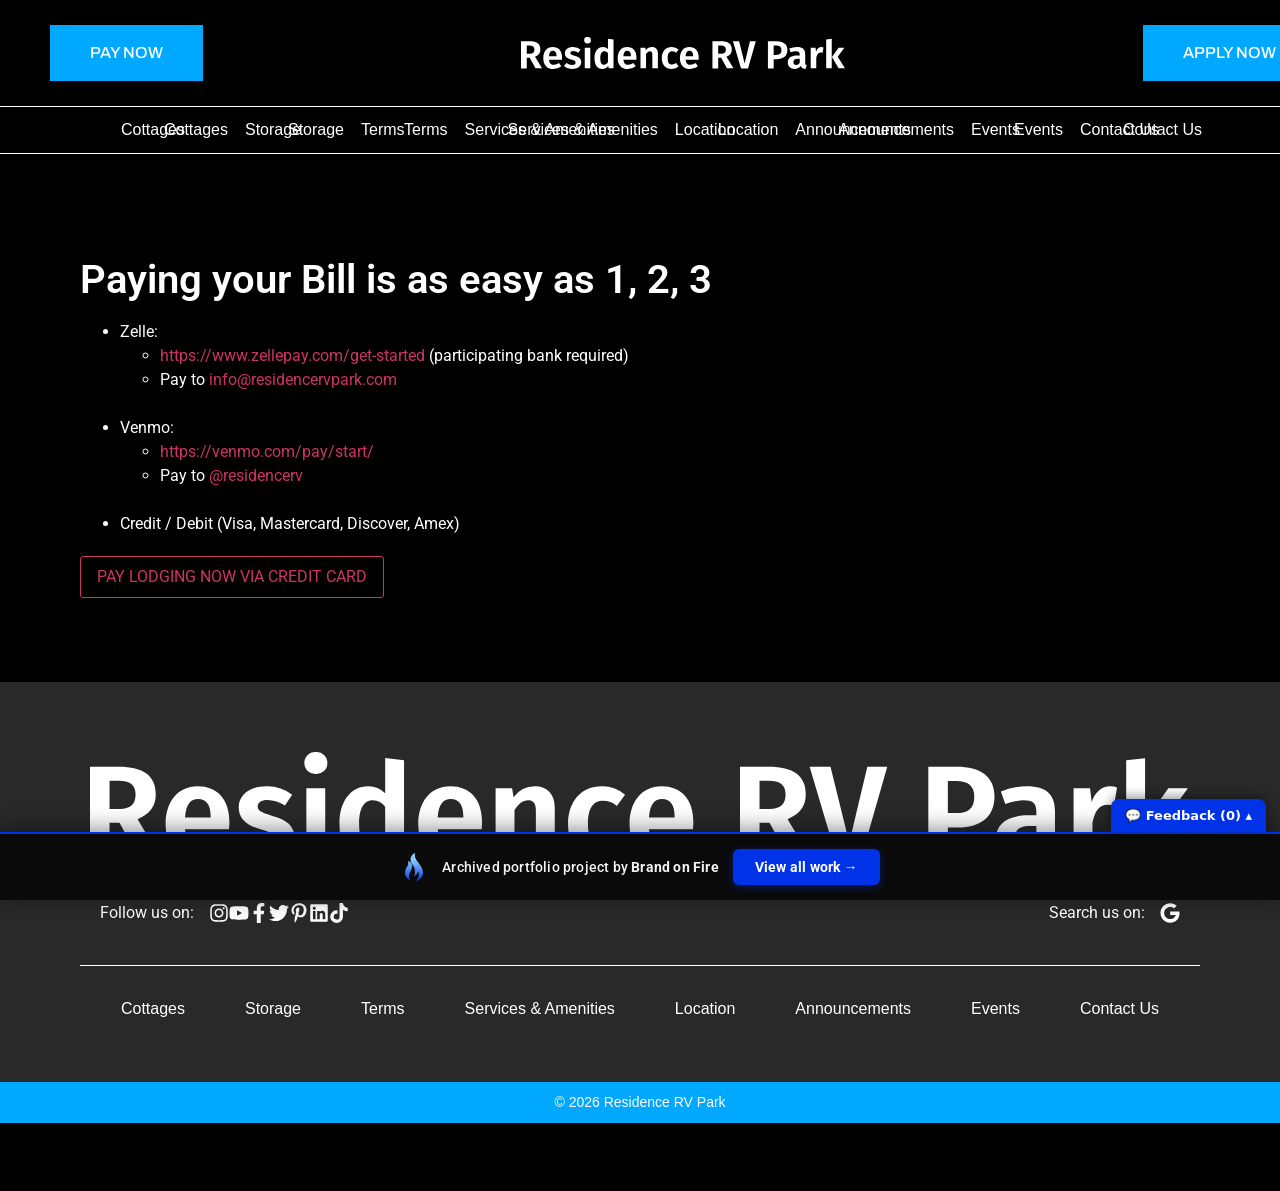
==== commit 1051a758: "Add feedback comment widget to portfolio bar" ====
--- a/pay-now/index.html
+++ b/pay-now/index.html
@@ -1,60 +1,65 @@
 <!doctype html><html lang="en-US" data-bofp="0"><head><meta charset="UTF-8"><meta name="viewport" content="width=device-width, initial-scale=1"><link rel="profile" href="https://gmpg.org/xfn/11"><meta name="robots" content="index, follow, max-image-preview:large, max-snippet:-1, max-video-preview:-1"><title>Pay Now | Residence RV Park</title><link rel="canonical" href="/pay-now/"><meta property="og:locale" content="en_US"><meta property="og:type" content="article"><meta property="og:title" content="Pay Now | Residence RV Park"><meta property="og:description" content="Paying your Bill is as easy as 1, 2, 3 Zelle:&nbsp;&nbsp;&nbsp;&nbsp;&nbsp;&nbsp;&nbsp;&nbsp;&nbsp;&nbsp;&nbsp;&nbsp;&nbsp;&nbsp;&nbsp;&nbsp;&nbsp;&nbsp;&nbsp;&nbsp; https://www.zellepay.com/get-started&nbsp;(participating bank required) Pay to&nbsp;info@residencervpark.com &nbsp; Venmo:&nbsp;&nbsp;&nbsp;&nbsp;&nbsp;&nbsp;&nbsp;&nbsp;&nbsp;&nbsp;&nbsp;&nbsp;&nbsp;&nbsp;&nbsp; https://venmo.com/pay/start/&nbsp;&nbsp;&nbsp;&nbsp;&nbsp;&nbsp;&nbsp;&nbsp;&nbsp;&nbsp;&nbsp;&nbsp;&nbsp;&nbsp;&nbsp;&nbsp;&nbsp; Pay to&nbsp;@residencerv&nbsp; &nbsp; &nbsp; &nbsp; &nbsp; Credit / Debit (Visa, Mastercard, Discover, Amex)&nbsp;"><meta property="og:url" content="/pay-now/"><meta property="og:site_name" content="Residence RV Park"><meta property="article:publisher" content="https://www.facebook.com/ResidenceRVPark/"><meta property="article:modified_time" content="2024-04-17T08:45:48+00:00"><meta name="twitter:card" content="summary_large_image"><meta name="twitter:site" content="@residencerv"><meta name="twitter:label1" content="Est. reading time"><meta name="twitter:data1" content="1 minute"><link rel="alternate" type="application/rss+xml" title="Residence RV Park » Feed" href="/feed/"><link rel="alternate" type="application/rss+xml" title="Residence RV Park » Comments Feed" href="/comments/feed/"><link rel="https://api.w.org/" href="/wp-json/"><link rel="alternate" title="JSON" type="application/json" href="/wp-json/wp/v2/pages/217"><meta name="generator" content="Elementor 4.1.1; features: e_font_icon_svg, additional_custom_breakpoints; settings: css_print_method-external, google_font-enabled, font_display-swap"><meta name="generator" content="WP Rocket 3.20.2" data-wpr-features="wpr_defer_js wpr_minify_concatenate_js wpr_lazyload_images wpr_minify_css wpr_preload_links wpr_desktop"><link rel="stylesheet" href="../style.css"><style>[data-bofp="1"]{background-color:rgb(0, 0, 0)!important;color:rgb(51, 51, 51)!important}[data-bofp="2"]{background-color:rgb(41, 41, 41)!important;color:rgb(51, 51, 51)!important}</style><meta name="robots" content="noindex, nofollow"></head><body data-rsssl="1" class="wp-singular page-template page-template-elementor_header_footer page page-id-217 wp-embed-responsive wp-theme-hello-elementor hello-elementor-default elementor-default elementor-template-full-width elementor-kit-75 elementor-page elementor-page-217 e--ua-blink e--ua-mac e--ua-webkit" data-elementor-device-mode="desktop" data-bofp="1"><div data-rocket-location-hash="29ccf98f054896b6f93ec33686d41ce1" id="fb-root"></div><div data-rocket-location-hash="1f6d61cee2fccb5240a971068dd8f6b8" id="fb-customer-chat" class="fb-customerchat" page_id="244366195667033" attribution="biz_inbox"></div><a class="skip-link screen-reader-text" href="#content">Skip to content</a><header data-rocket-location-hash="a96f43b31b48a0e00ce166aa2d4fd703" data-elementor-type="header" data-elementor-id="317" class="elementor elementor-317 elementor-location-header" data-elementor-post-type="elementor_library"><section class="elementor-section elementor-top-section elementor-element elementor-element-63fdf167 elementor-section-full_width cust-header elementor-hidden-tablet elementor-hidden-mobile elementor-section-height-default elementor-sticky elementor-sticky--effects elementor-sticky--active elementor-section--handles-inside" data-id="63fdf167" data-element_type="section" data-e-type="section" id="cust-header" data-settings="{&quot;background_background&quot;:&quot;classic&quot;,&quot;sticky&quot;:&quot;top&quot;,&quot;sticky_on&quot;:[&quot;desktop&quot;],&quot;sticky_offset&quot;:0,&quot;sticky_effects_offset&quot;:0,&quot;sticky_anchor_link_offset&quot;:0}" style="position: fixed; width: 1366px; margin-top: 0px; margin-bottom: 0px; top: 0px;"><div data-rocket-location-hash="454d71d7a359e26742fd2e85b3b45169" class="elementor-container elementor-column-gap-no"><div class="elementor-column elementor-col-100 elementor-top-column elementor-element elementor-element-56b3a278" data-id="56b3a278" data-element_type="column" data-e-type="column"><div class="elementor-widget-wrap elementor-element-populated"><section class="elementor-section elementor-inner-section elementor-element elementor-element-4225bb69 elementor-section-full_width elementor-section-content-middle elementor-section-height-default elementor-section-height-default" data-id="4225bb69" data-element_type="section" data-e-type="section"><div data-rocket-location-hash="2aac35cf2c11024fe90c54c8a041fb0e" class="elementor-container elementor-column-gap-default"><div class="elementor-column elementor-col-33 elementor-inner-column elementor-element elementor-element-1a82b32b" data-id="1a82b32b" data-element_type="column" data-e-type="column"><div class="elementor-widget-wrap elementor-element-populated"><div data-wpl_tracker="{&quot;analytics&quot;:true,&quot;analytics_category&quot;:&quot;payment&quot;,&quot;analytics_action&quot;:&quot;pay_now&quot;,&quot;analytics_label&quot;:&quot;click&quot;,&quot;gtag&quot;:true,&quot;gtag_category&quot;:&quot;payment&quot;,&quot;gtag_action&quot;:&quot;pay_now&quot;,&quot;gtag_label&quot;:&quot;click&quot;}" class="events-tracker-for-elementor elementor-element elementor-element-2dc75fe9 elementor-align-left elementor-widget elementor-widget-button" data-id="2dc75fe9" data-element_type="widget" data-e-type="widget" data-widget_type="button.default"><div class="elementor-widget-container"><div class="elementor-button-wrapper"><a class="elementor-button elementor-button-link elementor-size-sm" href="../pay-now/index.html"><span class="elementor-button-content-wrapper"><span class="elementor-button-text">Pay Now</span></span></a></div></div></div></div></div><div class="elementor-column elementor-col-33 elementor-inner-column elementor-element elementor-element-2f9c8c6c" data-id="2f9c8c6c" data-element_type="column" data-e-type="column"><div class="elementor-widget-wrap elementor-element-populated"><div class="elementor-element elementor-element-15909a6d elementor-widget elementor-widget-image" data-id="15909a6d" data-element_type="widget" data-e-type="widget" data-widget_type="image.default"><div class="elementor-widget-container"><a href="../index.html"><img width="324" height="32" src="../_a/b512e5e96fbb.svg" class="attachment-large size-large wp-image-12 entered lazyloaded" alt="" data-ll-status="loaded" decoding="sync">								</a></div></div></div></div><div class="elementor-column elementor-col-33 elementor-inner-column elementor-element elementor-element-20e34cc8" data-id="20e34cc8" data-element_type="column" data-e-type="column"><div class="elementor-widget-wrap elementor-element-populated"><div data-wpl_tracker="{&quot;analytics&quot;:true,&quot;analytics_category&quot;:&quot;applications&quot;,&quot;analytics_action&quot;:&quot;apply_now&quot;,&quot;analytics_label&quot;:&quot;click&quot;,&quot;gtag&quot;:true,&quot;gtag_category&quot;:&quot;applications&quot;,&quot;gtag_action&quot;:&quot;apply_now&quot;,&quot;gtag_label&quot;:&quot;click&quot;,&quot;gtm&quot;:true}" class="events-tracker-for-elementor elementor-element elementor-element-354dd556 elementor-align-right elementor-widget elementor-widget-button" data-id="354dd556" data-element_type="widget" data-e-type="widget" data-widget_type="button.default"><div class="elementor-widget-container"><div class="elementor-button-wrapper"><a class="elementor-button elementor-button-link elementor-size-sm" href="https://residencervapplication.na4.documents.adobe.com/public/esignWidget?wid=CBFCIBAA3AAABLblqZhACNiea4VkK_SD3l7h_Lps7yL7w9jWMETyB_OV6QjNXHwQga6M6fRMiFFzf3CWVHVI*" target="_blank"><span class="elementor-button-content-wrapper"><span class="elementor-button-text">Apply Now</span></span></a></div></div></div></div></div></div></section><section class="elementor-section elementor-inner-section elementor-element elementor-element-2f4632f elementor-section-full_width elementor-section-height-default elementor-section-height-default" data-id="2f4632f" data-element_type="section" data-e-type="section"><div data-rocket-location-hash="3437e8fc77c2b54150c28f55f8d83b23" class="elementor-container elementor-column-gap-no"><div class="elementor-column elementor-col-100 elementor-inner-column elementor-element elementor-element-5520a876" data-id="5520a876" data-element_type="column" data-e-type="column"><div class="elementor-widget-wrap elementor-element-populated"><div class="elementor-element elementor-element-2b4d8159 elementor-widget__width-auto elementor-nav-menu--dropdown-mobile elementor-nav-menu__text-align-aside elementor-widget elementor-widget-nav-menu" data-id="2b4d8159" data-element_type="widget" data-e-type="widget" data-settings="{&quot;submenu_icon&quot;:{&quot;value&quot;:&quot;&lt;svg aria-hidden=\&quot;true\&quot; class=\&quot;fa-svg-chevron-down e-font-icon-svg e-fas-chevron-down\&quot; viewBox=\&quot;0 0 448 512\&quot; xmlns=\&quot;http:\/\/www.w3.org\/2000\/svg\&quot;&gt;&lt;path d=\&quot;M207.029 381.476L12.686 187.132c-9.373-9.373-9.373-24.569 0-33.941l22.667-22.667c9.357-9.357 24.522-9.375 33.901-.04L224 284.505l154.745-154.021c9.379-9.335 24.544-9.317 33.901.04l22.667 22.667c9.373 9.373 9.373 24.569 0 33.941L240.971 381.476c-9.373 9.372-24.569 9.372-33.942 0z\&quot;&gt;&lt;\/path&gt;&lt;\/svg&gt;&quot;,&quot;library&quot;:&quot;fa-solid&quot;},&quot;layout&quot;:&quot;horizontal&quot;}" data-widget_type="nav-menu.default"><div class="elementor-widget-container"><nav aria-label="Menu" class="elementor-nav-menu--main elementor-nav-menu__container elementor-nav-menu--layout-horizontal e--pointer-none"><ul id="menu-1-2b4d8159" class="elementor-nav-menu" data-smartmenus-id="1782337746671369"><li class="menu-item menu-item-type-custom menu-item-object-custom menu-item-home menu-item-227"><a href="../index.html" class="elementor-item elementor-item-anchor">Cottages</a></li><li class="menu-item menu-item-type-custom menu-item-object-custom menu-item-home menu-item-606"><a href="../index.html" class="elementor-item elementor-item-anchor">Storage</a></li><li class="menu-item menu-item-type-custom menu-item-object-custom menu-item-home menu-item-228"><a href="../index.html" class="elementor-item elementor-item-anchor">Terms</a></li><li class="menu-item menu-item-type-custom menu-item-object-custom menu-item-home menu-item-229"><a href="../index.html" class="elementor-item elementor-item-anchor">Services &amp; Amenities</a></li><li class="menu-item menu-item-type-custom menu-item-object-custom menu-item-home menu-item-482"><a href="../index.html" class="elementor-item elementor-item-anchor">Location</a></li><li class="menu-item menu-item-type-custom menu-item-object-custom menu-item-home menu-item-230"><a href="../index.html" class="elementor-item elementor-item-anchor">Announcements</a></li><li class="menu-item menu-item-type-custom menu-item-object-custom menu-item-home menu-item-1174"><a href="../index.html" class="elementor-item elementor-item-anchor">Events</a></li><li class="menu-item menu-item-type-custom menu-item-object-custom menu-item-home menu-item-611"><a href="../index.html" class="elementor-item elementor-item-anchor">Contact Us</a></li></ul>			</nav><nav class="elementor-nav-menu--dropdown elementor-nav-menu__container" aria-hidden="true" style="--menu-height: 0;"><ul id="menu-2-2b4d8159" class="elementor-nav-menu" data-smartmenus-id="17823377466715117"><li class="menu-item menu-item-type-custom menu-item-object-custom menu-item-home menu-item-227"><a href="../index.html" class="elementor-item elementor-item-anchor" tabindex="-1">Cottages</a></li><li class="menu-item menu-item-type-custom menu-item-object-custom menu-item-home menu-item-606"><a href="../index.html" class="elementor-item elementor-item-anchor" tabindex="-1">Storage</a></li><li class="menu-item menu-item-type-custom menu-item-object-custom menu-item-home menu-item-228"><a href="../index.html" class="elementor-item elementor-item-anchor" tabindex="-1">Terms</a></li><li class="menu-item menu-item-type-custom menu-item-object-custom menu-item-home menu-item-229"><a href="../index.html" class="elementor-item elementor-item-anchor" tabindex="-1">Services &amp; Amenities</a></li><li class="menu-item menu-item-type-custom menu-item-object-custom menu-item-home menu-item-482"><a href="../index.html" class="elementor-item elementor-item-anchor" tabindex="-1">Location</a></li><li class="menu-item menu-item-type-custom menu-item-object-custom menu-item-home menu-item-230"><a href="../index.html" class="elementor-item elementor-item-anchor" tabindex="-1">Announcements</a></li><li class="menu-item menu-item-type-custom menu-item-object-custom menu-item-home menu-item-1174"><a href="../index.html" class="elementor-item elementor-item-anchor" tabindex="-1">Events</a></li><li class="menu-item menu-item-type-custom menu-item-object-custom menu-item-home menu-item-611"><a href="../index.html" class="elementor-item elementor-item-anchor" tabindex="-1">Contact Us</a></li></ul>			</nav></div></div></div></div></div></section></div></div></div></section><section class="elementor-section elementor-top-section elementor-element elementor-element-63fdf167 elementor-section-full_width cust-header elementor-hidden-tablet elementor-hidden-mobile elementor-section-height-default elementor-sticky elementor-sticky--effects elementor-sticky__spacer" data-id="63fdf167" data-element_type="section" data-e-type="section" id="cust-header" data-settings="{&quot;background_background&quot;:&quot;classic&quot;,&quot;sticky&quot;:&quot;top&quot;,&quot;sticky_on&quot;:[&quot;desktop&quot;],&quot;sticky_offset&quot;:0,&quot;sticky_effects_offset&quot;:0,&quot;sticky_anchor_link_offset&quot;:0}" style="visibility: hidden; transition: none; animation: auto ease 0s 1 normal none running none;"><div data-rocket-location-hash="454d71d7a359e26742fd2e85b3b45169" class="elementor-container elementor-column-gap-no"><div class="elementor-column elementor-col-100 elementor-top-column elementor-element elementor-element-56b3a278" data-id="56b3a278" data-element_type="column" data-e-type="column"><div class="elementor-widget-wrap elementor-element-populated"><section class="elementor-section elementor-inner-section elementor-element elementor-element-4225bb69 elementor-section-full_width elementor-section-content-middle elementor-section-height-default elementor-section-height-default" data-id="4225bb69" data-element_type="section" data-e-type="section"><div data-rocket-location-hash="2aac35cf2c11024fe90c54c8a041fb0e" class="elementor-container elementor-column-gap-default"><div class="elementor-column elementor-col-33 elementor-inner-column elementor-element elementor-element-1a82b32b" data-id="1a82b32b" data-element_type="column" data-e-type="column"><div class="elementor-widget-wrap elementor-element-populated"><div data-wpl_tracker="{&quot;analytics&quot;:true,&quot;analytics_category&quot;:&quot;payment&quot;,&quot;analytics_action&quot;:&quot;pay_now&quot;,&quot;analytics_label&quot;:&quot;click&quot;,&quot;gtag&quot;:true,&quot;gtag_category&quot;:&quot;payment&quot;,&quot;gtag_action&quot;:&quot;pay_now&quot;,&quot;gtag_label&quot;:&quot;click&quot;}" class="events-tracker-for-elementor elementor-element elementor-element-2dc75fe9 elementor-align-left elementor-widget elementor-widget-button" data-id="2dc75fe9" data-element_type="widget" data-e-type="widget" data-widget_type="button.default"><div class="elementor-widget-container"><div class="elementor-button-wrapper"><a class="elementor-button elementor-button-link elementor-size-sm" href="../pay-now/index.html"><span class="elementor-button-content-wrapper"><span class="elementor-button-text">Pay Now</span></span></a></div></div></div></div></div><div class="elementor-column elementor-col-33 elementor-inner-column elementor-element elementor-element-2f9c8c6c" data-id="2f9c8c6c" data-element_type="column" data-e-type="column"><div class="elementor-widget-wrap elementor-element-populated"><div class="elementor-element elementor-element-15909a6d elementor-widget elementor-widget-image" data-id="15909a6d" data-element_type="widget" data-e-type="widget" data-widget_type="image.default"><div class="elementor-widget-container"><a href="../index.html"><img width="324" height="32" src="../_a/b512e5e96fbb.svg" class="attachment-large size-large wp-image-12 entered lazyloaded" alt="" data-ll-status="loaded" decoding="sync">								</a></div></div></div></div><div class="elementor-column elementor-col-33 elementor-inner-column elementor-element elementor-element-20e34cc8" data-id="20e34cc8" data-element_type="column" data-e-type="column"><div class="elementor-widget-wrap elementor-element-populated"><div data-wpl_tracker="{&quot;analytics&quot;:true,&quot;analytics_category&quot;:&quot;applications&quot;,&quot;analytics_action&quot;:&quot;apply_now&quot;,&quot;analytics_label&quot;:&quot;click&quot;,&quot;gtag&quot;:true,&quot;gtag_category&quot;:&quot;applications&quot;,&quot;gtag_action&quot;:&quot;apply_now&quot;,&quot;gtag_label&quot;:&quot;click&quot;,&quot;gtm&quot;:true}" class="events-tracker-for-elementor elementor-element elementor-element-354dd556 elementor-align-right elementor-widget elementor-widget-button" data-id="354dd556" data-element_type="widget" data-e-type="widget" data-widget_type="button.default"><div class="elementor-widget-container"><div class="elementor-button-wrapper"><a class="elementor-button elementor-button-link elementor-size-sm" href="https://residencervapplication.na4.documents.adobe.com/public/esignWidget?wid=CBFCIBAA3AAABLblqZhACNiea4VkK_SD3l7h_Lps7yL7w9jWMETyB_OV6QjNXHwQga6M6fRMiFFzf3CWVHVI*" target="_blank"><span class="elementor-button-content-wrapper"><span class="elementor-button-text">Apply Now</span></span></a></div></div></div></div></div></div></section><section class="elementor-section elementor-inner-section elementor-element elementor-element-2f4632f elementor-section-full_width elementor-section-height-default elementor-section-height-default" data-id="2f4632f" data-element_type="section" data-e-type="section"><div data-rocket-location-hash="3437e8fc77c2b54150c28f55f8d83b23" class="elementor-container elementor-column-gap-no"><div class="elementor-column elementor-col-100 elementor-inner-column elementor-element elementor-element-5520a876" data-id="5520a876" data-element_type="column" data-e-type="column"><div class="elementor-widget-wrap elementor-element-populated"><div class="elementor-element elementor-element-2b4d8159 elementor-widget__width-auto elementor-nav-menu--dropdown-mobile elementor-nav-menu__text-align-aside elementor-widget elementor-widget-nav-menu" data-id="2b4d8159" data-element_type="widget" data-e-type="widget" data-settings="{&quot;submenu_icon&quot;:{&quot;value&quot;:&quot;&lt;svg aria-hidden=\&quot;true\&quot; class=\&quot;fa-svg-chevron-down e-font-icon-svg e-fas-chevron-down\&quot; viewBox=\&quot;0 0 448 512\&quot; xmlns=\&quot;http:\/\/www.w3.org\/2000\/svg\&quot;&gt;&lt;path d=\&quot;M207.029 381.476L12.686 187.132c-9.373-9.373-9.373-24.569 0-33.941l22.667-22.667c9.357-9.357 24.522-9.375 33.901-.04L224 284.505l154.745-154.021c9.379-9.335 24.544-9.317 33.901.04l22.667 22.667c9.373 9.373 9.373 24.569 0 33.941L240.971 381.476c-9.373 9.372-24.569 9.372-33.942 0z\&quot;&gt;&lt;\/path&gt;&lt;\/svg&gt;&quot;,&quot;library&quot;:&quot;fa-solid&quot;},&quot;layout&quot;:&quot;horizontal&quot;}" data-widget_type="nav-menu.default"><div class="elementor-widget-container"><nav aria-label="Menu" class="elementor-nav-menu--main elementor-nav-menu__container elementor-nav-menu--layout-horizontal e--pointer-none"><ul id="menu-1-2b4d8159" class="elementor-nav-menu" data-smartmenus-id="1782337746671369"><li class="menu-item menu-item-type-custom menu-item-object-custom menu-item-home menu-item-227"><a href="../index.html" class="elementor-item elementor-item-anchor">Cottages</a></li><li class="menu-item menu-item-type-custom menu-item-object-custom menu-item-home menu-item-606"><a href="../index.html" class="elementor-item elementor-item-anchor">Storage</a></li><li class="menu-item menu-item-type-custom menu-item-object-custom menu-item-home menu-item-228"><a href="../index.html" class="elementor-item elementor-item-anchor">Terms</a></li><li class="menu-item menu-item-type-custom menu-item-object-custom menu-item-home menu-item-229"><a href="../index.html" class="elementor-item elementor-item-anchor">Services &amp; Amenities</a></li><li class="menu-item menu-item-type-custom menu-item-object-custom menu-item-home menu-item-482"><a href="../index.html" class="elementor-item elementor-item-anchor">Location</a></li><li class="menu-item menu-item-type-custom menu-item-object-custom menu-item-home menu-item-230"><a href="../index.html" class="elementor-item elementor-item-anchor">Announcements</a></li><li class="menu-item menu-item-type-custom menu-item-object-custom menu-item-home menu-item-1174"><a href="../index.html" class="elementor-item elementor-item-anchor">Events</a></li><li class="menu-item menu-item-type-custom menu-item-object-custom menu-item-home menu-item-611"><a href="../index.html" class="elementor-item elementor-item-anchor">Contact Us</a></li></ul>			</nav><nav class="elementor-nav-menu--dropdown elementor-nav-menu__container" aria-hidden="true" style="--menu-height: 0;"><ul id="menu-2-2b4d8159" class="elementor-nav-menu" data-smartmenus-id="17823377466715117"><li class="menu-item menu-item-type-custom menu-item-object-custom menu-item-home menu-item-227"><a href="../index.html" class="elementor-item elementor-item-anchor" tabindex="-1">Cottages</a></li><li class="menu-item menu-item-type-custom menu-item-object-custom menu-item-home menu-item-606"><a href="../index.html" class="elementor-item elementor-item-anchor" tabindex="-1">Storage</a></li><li class="menu-item menu-item-type-custom menu-item-object-custom menu-item-home menu-item-228"><a href="../index.html" class="elementor-item elementor-item-anchor" tabindex="-1">Terms</a></li><li class="menu-item menu-item-type-custom menu-item-object-custom menu-item-home menu-item-229"><a href="../index.html" class="elementor-item elementor-item-anchor" tabindex="-1">Services &amp; Amenities</a></li><li class="menu-item menu-item-type-custom menu-item-object-custom menu-item-home menu-item-482"><a href="../index.html" class="elementor-item elementor-item-anchor" tabindex="-1">Location</a></li><li class="menu-item menu-item-type-custom menu-item-object-custom menu-item-home menu-item-230"><a href="../index.html" class="elementor-item elementor-item-anchor" tabindex="-1">Announcements</a></li><li class="menu-item menu-item-type-custom menu-item-object-custom menu-item-home menu-item-1174"><a href="../index.html" class="elementor-item elementor-item-anchor" tabindex="-1">Events</a></li><li class="menu-item menu-item-type-custom menu-item-object-custom menu-item-home menu-item-611"><a href="../index.html" class="elementor-item elementor-item-anchor" tabindex="-1">Contact Us</a></li></ul>			</nav></div></div></div></div></div></section></div></div></div></section><section class="elementor-section elementor-top-section elementor-element elementor-element-1981a45 elementor-section-full_width cust-header elementor-hidden-desktop elementor-section-height-default elementor-section-height-default elementor-sticky elementor-sticky--effects elementor-sticky--active elementor-section--handles-inside" data-id="1981a45" data-element_type="section" data-e-type="section" data-settings="{&quot;background_background&quot;:&quot;classic&quot;,&quot;sticky&quot;:&quot;top&quot;,&quot;sticky_on&quot;:[&quot;desktop&quot;,&quot;tablet&quot;,&quot;mobile&quot;],&quot;sticky_offset&quot;:0,&quot;sticky_effects_offset&quot;:0,&quot;sticky_anchor_link_offset&quot;:0}" style="position: fixed; width: 100px; margin-top: 0px; margin-bottom: 0px; top: 0px;"><div class="elementor-container elementor-column-gap-no"><div class="elementor-column elementor-col-100 elementor-top-column elementor-element elementor-element-012fece" data-id="012fece" data-element_type="column" data-e-type="column"><div class="elementor-widget-wrap elementor-element-populated"><section class="elementor-section elementor-inner-section elementor-element elementor-element-42e994b elementor-section-full_width elementor-section-content-middle mobile-fix elementor-section-height-default elementor-section-height-default elementor-sticky elementor-sticky--effects elementor-sticky--active elementor-section--handles-inside" data-id="42e994b" data-element_type="section" data-e-type="section" data-settings="{&quot;background_background&quot;:&quot;classic&quot;,&quot;sticky&quot;:&quot;top&quot;,&quot;sticky_offset_mobile&quot;:0,&quot;sticky_on&quot;:[&quot;desktop&quot;,&quot;tablet&quot;,&quot;mobile&quot;],&quot;sticky_offset&quot;:0,&quot;sticky_effects_offset&quot;:0,&quot;sticky_anchor_link_offset&quot;:0}" style="position: fixed; width: 100px; margin-top: 0px; margin-bottom: 0px; top: 0px;"><div class="elementor-container elementor-column-gap-default"><div class="elementor-column elementor-col-50 elementor-inner-column elementor-element elementor-element-1488d2a" data-id="1488d2a" data-element_type="column" data-e-type="column"><div class="elementor-widget-wrap elementor-element-populated"><div class="elementor-element elementor-element-b216e7c elementor-widget elementor-widget-image" data-id="b216e7c" data-element_type="widget" data-e-type="widget" data-widget_type="image.default"><div class="elementor-widget-container"><a href="../index.html"><img width="324" height="32" src="../_a/b512e5e96fbb.svg" class="attachment-large size-large wp-image-12" alt="" decoding="sync">								</a></div></div></div></div><div class="elementor-column elementor-col-50 elementor-inner-column elementor-element elementor-element-91e03a6" data-id="91e03a6" data-element_type="column" data-e-type="column"><div class="elementor-widget-wrap elementor-element-populated"><div class="elementor-element elementor-element-de0483f elementor-nav-menu--stretch elementor-nav-menu__text-align-center elementor-nav-menu--dropdown-tablet elementor-nav-menu--toggle elementor-nav-menu--burger elementor-widget elementor-widget-nav-menu" data-id="de0483f" data-element_type="widget" data-e-type="widget" data-settings="{&quot;full_width&quot;:&quot;stretch&quot;,&quot;layout&quot;:&quot;horizontal&quot;,&quot;submenu_icon&quot;:{&quot;value&quot;:&quot;&lt;svg aria-hidden=\&quot;true\&quot; class=\&quot;e-font-icon-svg e-fas-caret-down\&quot; viewBox=\&quot;0 0 320 512\&quot; xmlns=\&quot;http:\/\/www.w3.org\/2000\/svg\&quot;&gt;&lt;path d=\&quot;M31.3 192h257.3c17.8 0 26.7 21.5 14.1 34.1L174.1 354.8c-7.8 7.8-20.5 7.8-28.3 0L17.2 226.1C4.6 213.5 13.5 192 31.3 192z\&quot;&gt;&lt;\/path&gt;&lt;\/svg&gt;&quot;,&quot;library&quot;:&quot;fa-solid&quot;},&quot;toggle&quot;:&quot;burger&quot;}" data-widget_type="nav-menu.default"><div class="elementor-widget-container"><nav aria-label="Menu" class="elementor-nav-menu--main elementor-nav-menu__container elementor-nav-menu--layout-horizontal e--pointer-underline e--animation-fade"><ul id="menu-1-de0483f" class="elementor-nav-menu" data-smartmenus-id="1782337746672964"><li class="menu-item menu-item-type-custom menu-item-object-custom menu-item-home menu-item-1122"><a href="../index.html" class="elementor-item elementor-item-anchor">Cottages</a></li><li class="menu-item menu-item-type-custom menu-item-object-custom menu-item-home menu-item-1129"><a href="../index.html" class="elementor-item elementor-item-anchor">Storage</a></li><li class="menu-item menu-item-type-custom menu-item-object-custom menu-item-home menu-item-371"><a href="../index.html" class="elementor-item elementor-item-anchor">Terms</a></li><li class="menu-item menu-item-type-custom menu-item-object-custom menu-item-home menu-item-372"><a href="../index.html" class="elementor-item elementor-item-anchor">Services &amp; Amenities</a></li><li class="menu-item menu-item-type-custom menu-item-object-custom menu-item-home menu-item-484"><a href="../index.html" class="elementor-item elementor-item-anchor">Location</a></li><li class="menu-item menu-item-type-custom menu-item-object-custom menu-item-home menu-item-1081"><a href="../index.html" class="elementor-item elementor-item-anchor">Announcements</a></li><li class="menu-item menu-item-type-custom menu-item-object-custom menu-item-home menu-item-1175"><a href="../index.html" class="elementor-item elementor-item-anchor">Events</a></li><li class="menu-item menu-item-type-custom menu-item-object-custom current-menu-item menu-item-896"><a href="../pay-now/index.html" aria-current="page" class="elementor-item elementor-item-active">Pay Now</a></li><li class="menu-item menu-item-type-custom menu-item-object-custom menu-item-710"><a target="_blank" href="https://residencervapplication.na4.documents.adobe.com/public/esignWidget?wid=CBFCIBAA3AAABLblqZhACNiea4VkK_SD3l7h_Lps7yL7w9jWMETyB_OV6QjNXHwQga6M6fRMiFFzf3CWVHVI*" class="elementor-item">Apply Now</a></li></ul>			</nav><div class="elementor-menu-toggle" role="button" tabindex="0" aria-label="Menu Toggle" aria-expanded="false" style=""><svg aria-hidden="true" role="presentation" class="elementor-menu-toggle__icon--open e-font-icon-svg e-eicon-menu-bar" viewBox="0 0 1000 1000" xmlns="http://www.w3.org/2000/svg"><path d="M104 333H896C929 333 958 304 958 271S929 208 896 208H104C71 208 42 237 42 271S71 333 104 333ZM104 583H896C929 583 958 554 958 521S929 458 896 458H104C71 458 42 487 42 521S71 583 104 583ZM104 833H896C929 833 958 804 958 771S929 708 896 708H104C71 708 42 737 42 771S71 833 104 833Z"></path></svg><svg aria-hidden="true" role="presentation" class="elementor-menu-toggle__icon--close e-font-icon-svg e-eicon-close" viewBox="0 0 1000 1000" xmlns="http://www.w3.org/2000/svg"><path d="M742 167L500 408 258 167C246 154 233 150 217 150 196 150 179 158 167 167 154 179 150 196 150 212 150 229 154 242 171 254L408 500 167 742C138 771 138 800 167 829 196 858 225 858 254 829L496 587 738 829C750 842 767 846 783 846 800 846 817 842 829 829 842 817 846 804 846 783 846 767 842 750 829 737L588 500 833 258C863 229 863 200 833 171 804 137 775 137 742 167Z"></path></svg>		</div><nav class="elementor-nav-menu--dropdown elementor-nav-menu__container" aria-hidden="true" style="top: 0px; --menu-height: 0; width: 1366px; left: 0px;"><ul id="menu-2-de0483f" class="elementor-nav-menu" data-smartmenus-id="17823377466720813"><li class="menu-item menu-item-type-custom menu-item-object-custom menu-item-home menu-item-1122"><a href="../index.html" class="elementor-item elementor-item-anchor" tabindex="-1">Cottages</a></li><li class="menu-item menu-item-type-custom menu-item-object-custom menu-item-home menu-item-1129"><a href="../index.html" class="elementor-item elementor-item-anchor" tabindex="-1">Storage</a></li><li class="menu-item menu-item-type-custom menu-item-object-custom menu-item-home menu-item-371"><a href="../index.html" class="elementor-item elementor-item-anchor" tabindex="-1">Terms</a></li><li class="menu-item menu-item-type-custom menu-item-object-custom menu-item-home menu-item-372"><a href="../index.html" class="elementor-item elementor-item-anchor" tabindex="-1">Services &amp; Amenities</a></li><li class="menu-item menu-item-type-custom menu-item-object-custom menu-item-home menu-item-484"><a href="../index.html" class="elementor-item elementor-item-anchor" tabindex="-1">Location</a></li><li class="menu-item menu-item-type-custom menu-item-object-custom menu-item-home menu-item-1081"><a href="../index.html" class="elementor-item elementor-item-anchor" tabindex="-1">Announcements</a></li><li class="menu-item menu-item-type-custom menu-item-object-custom menu-item-home menu-item-1175"><a href="../index.html" class="elementor-item elementor-item-anchor" tabindex="-1">Events</a></li><li class="menu-item menu-item-type-custom menu-item-object-custom current-menu-item menu-item-896"><a href="../pay-now/index.html" aria-current="page" class="elementor-item elementor-item-active" tabindex="-1">Pay Now</a></li><li class="menu-item menu-item-type-custom menu-item-object-custom menu-item-710"><a target="_blank" href="https://residencervapplication.na4.documents.adobe.com/public/esignWidget?wid=CBFCIBAA3AAABLblqZhACNiea4VkK_SD3l7h_Lps7yL7w9jWMETyB_OV6QjNXHwQga6M6fRMiFFzf3CWVHVI*" class="elementor-item" tabindex="-1">Apply Now</a></li></ul>			</nav></div></div></div></div></div></section><section class="elementor-section elementor-inner-section elementor-element elementor-element-42e994b elementor-section-full_width elementor-section-content-middle mobile-fix elementor-section-height-default elementor-section-height-default elementor-sticky elementor-sticky--effects elementor-sticky__spacer" data-id="42e994b" data-element_type="section" data-e-type="section" data-settings="{&quot;background_background&quot;:&quot;classic&quot;,&quot;sticky&quot;:&quot;top&quot;,&quot;sticky_offset_mobile&quot;:0,&quot;sticky_on&quot;:[&quot;desktop&quot;,&quot;tablet&quot;,&quot;mobile&quot;],&quot;sticky_offset&quot;:0,&quot;sticky_effects_offset&quot;:0,&quot;sticky_anchor_link_offset&quot;:0}" style="visibility: hidden; transition: none; animation: auto ease 0s 1 normal none running none;"><div class="elementor-container elementor-column-gap-default"><div class="elementor-column elementor-col-50 elementor-inner-column elementor-element elementor-element-1488d2a" data-id="1488d2a" data-element_type="column" data-e-type="column"><div class="elementor-widget-wrap elementor-element-populated"><div class="elementor-element elementor-element-b216e7c elementor-widget elementor-widget-image" data-id="b216e7c" data-element_type="widget" data-e-type="widget" data-widget_type="image.default"><div class="elementor-widget-container"><a href="../index.html"><img width="324" height="32" src="../_a/b512e5e96fbb.svg" class="attachment-large size-large wp-image-12" alt="" decoding="sync">								</a></div></div></div></div><div class="elementor-column elementor-col-50 elementor-inner-column elementor-element elementor-element-91e03a6" data-id="91e03a6" data-element_type="column" data-e-type="column"><div class="elementor-widget-wrap elementor-element-populated"><div class="elementor-element elementor-element-de0483f elementor-nav-menu--stretch elementor-nav-menu__text-align-center elementor-nav-menu--dropdown-tablet elementor-nav-menu--toggle elementor-nav-menu--burger elementor-widget elementor-widget-nav-menu" data-id="de0483f" data-element_type="widget" data-e-type="widget" data-settings="{&quot;full_width&quot;:&quot;stretch&quot;,&quot;layout&quot;:&quot;horizontal&quot;,&quot;submenu_icon&quot;:{&quot;value&quot;:&quot;&lt;svg aria-hidden=\&quot;true\&quot; class=\&quot;e-font-icon-svg e-fas-caret-down\&quot; viewBox=\&quot;0 0 320 512\&quot; xmlns=\&quot;http:\/\/www.w3.org\/2000\/svg\&quot;&gt;&lt;path d=\&quot;M31.3 192h257.3c17.8 0 26.7 21.5 14.1 34.1L174.1 354.8c-7.8 7.8-20.5 7.8-28.3 0L17.2 226.1C4.6 213.5 13.5 192 31.3 192z\&quot;&gt;&lt;\/path&gt;&lt;\/svg&gt;&quot;,&quot;library&quot;:&quot;fa-solid&quot;},&quot;toggle&quot;:&quot;burger&quot;}" data-widget_type="nav-menu.default"><div class="elementor-widget-container"><nav aria-label="Menu" class="elementor-nav-menu--main elementor-nav-menu__container elementor-nav-menu--layout-horizontal e--pointer-underline e--animation-fade"><ul id="menu-1-de0483f" class="elementor-nav-menu" data-smartmenus-id="1782337746672964"><li class="menu-item menu-item-type-custom menu-item-object-custom menu-item-home menu-item-1122"><a href="../index.html" class="elementor-item elementor-item-anchor">Cottages</a></li><li class="menu-item menu-item-type-custom menu-item-object-custom menu-item-home menu-item-1129"><a href="../index.html" class="elementor-item elementor-item-anchor">Storage</a></li><li class="menu-item menu-item-type-custom menu-item-object-custom menu-item-home menu-item-371"><a href="../index.html" class="elementor-item elementor-item-anchor">Terms</a></li><li class="menu-item menu-item-type-custom menu-item-object-custom menu-item-home menu-item-372"><a href="../index.html" class="elementor-item elementor-item-anchor">Services &amp; Amenities</a></li><li class="menu-item menu-item-type-custom menu-item-object-custom menu-item-home menu-item-484"><a href="../index.html" class="elementor-item elementor-item-anchor">Location</a></li><li class="menu-item menu-item-type-custom menu-item-object-custom menu-item-home menu-item-1081"><a href="../index.html" class="elementor-item elementor-item-anchor">Announcements</a></li><li class="menu-item menu-item-type-custom menu-item-object-custom menu-item-home menu-item-1175"><a href="../index.html" class="elementor-item elementor-item-anchor">Events</a></li><li class="menu-item menu-item-type-custom menu-item-object-custom current-menu-item menu-item-896"><a href="../pay-now/index.html" aria-current="page" class="elementor-item elementor-item-active">Pay Now</a></li><li class="menu-item menu-item-type-custom menu-item-object-custom menu-item-710"><a target="_blank" href="https://residencervapplication.na4.documents.adobe.com/public/esignWidget?wid=CBFCIBAA3AAABLblqZhACNiea4VkK_SD3l7h_Lps7yL7w9jWMETyB_OV6QjNXHwQga6M6fRMiFFzf3CWVHVI*" class="elementor-item">Apply Now</a></li></ul>			</nav><div class="elementor-menu-toggle" role="button" tabindex="0" aria-label="Menu Toggle" aria-expanded="false" style=""><svg aria-hidden="true" role="presentation" class="elementor-menu-toggle__icon--open e-font-icon-svg e-eicon-menu-bar" viewBox="0 0 1000 1000" xmlns="http://www.w3.org/2000/svg"><path d="M104 333H896C929 333 958 304 958 271S929 208 896 208H104C71 208 42 237 42 271S71 333 104 333ZM104 583H896C929 583 958 554 958 521S929 458 896 458H104C71 458 42 487 42 521S71 583 104 583ZM104 833H896C929 833 958 804 958 771S929 708 896 708H104C71 708 42 737 42 771S71 833 104 833Z"></path></svg><svg aria-hidden="true" role="presentation" class="elementor-menu-toggle__icon--close e-font-icon-svg e-eicon-close" viewBox="0 0 1000 1000" xmlns="http://www.w3.org/2000/svg"><path d="M742 167L500 408 258 167C246 154 233 150 217 150 196 150 179 158 167 167 154 179 150 196 150 212 150 229 154 242 171 254L408 500 167 742C138 771 138 800 167 829 196 858 225 858 254 829L496 587 738 829C750 842 767 846 783 846 800 846 817 842 829 829 842 817 846 804 846 783 846 767 842 750 829 737L588 500 833 258C863 229 863 200 833 171 804 137 775 137 742 167Z"></path></svg>		</div><nav class="elementor-nav-menu--dropdown elementor-nav-menu__container" aria-hidden="true" style="width: 1366px; left: 0px; top: 0px; --menu-height: 0;"><ul id="menu-2-de0483f" class="elementor-nav-menu" data-smartmenus-id="17823377466720813"><li class="menu-item menu-item-type-custom menu-item-object-custom menu-item-home menu-item-1122"><a href="../index.html" class="elementor-item elementor-item-anchor" tabindex="-1">Cottages</a></li><li class="menu-item menu-item-type-custom menu-item-object-custom menu-item-home menu-item-1129"><a href="../index.html" class="elementor-item elementor-item-anchor" tabindex="-1">Storage</a></li><li class="menu-item menu-item-type-custom menu-item-object-custom menu-item-home menu-item-371"><a href="../index.html" class="elementor-item elementor-item-anchor" tabindex="-1">Terms</a></li><li class="menu-item menu-item-type-custom menu-item-object-custom menu-item-home menu-item-372"><a href="../index.html" class="elementor-item elementor-item-anchor" tabindex="-1">Services &amp; Amenities</a></li><li class="menu-item menu-item-type-custom menu-item-object-custom menu-item-home menu-item-484"><a href="../index.html" class="elementor-item elementor-item-anchor" tabindex="-1">Location</a></li><li class="menu-item menu-item-type-custom menu-item-object-custom menu-item-home menu-item-1081"><a href="../index.html" class="elementor-item elementor-item-anchor" tabindex="-1">Announcements</a></li><li class="menu-item menu-item-type-custom menu-item-object-custom menu-item-home menu-item-1175"><a href="../index.html" class="elementor-item elementor-item-anchor" tabindex="-1">Events</a></li><li class="menu-item menu-item-type-custom menu-item-object-custom current-menu-item menu-item-896"><a href="../pay-now/index.html" aria-current="page" class="elementor-item elementor-item-active" tabindex="-1">Pay Now</a></li><li class="menu-item menu-item-type-custom menu-item-object-custom menu-item-710"><a target="_blank" href="https://residencervapplication.na4.documents.adobe.com/public/esignWidget?wid=CBFCIBAA3AAABLblqZhACNiea4VkK_SD3l7h_Lps7yL7w9jWMETyB_OV6QjNXHwQga6M6fRMiFFzf3CWVHVI*" class="elementor-item" tabindex="-1">Apply Now</a></li></ul>			</nav></div></div></div></div></div></section></div></div></div></section><section class="elementor-section elementor-top-section elementor-element elementor-element-1981a45 elementor-section-full_width cust-header elementor-hidden-desktop elementor-section-height-default elementor-section-height-default elementor-sticky elementor-sticky--effects elementor-sticky__spacer" data-id="1981a45" data-element_type="section" data-e-type="section" data-settings="{&quot;background_background&quot;:&quot;classic&quot;,&quot;sticky&quot;:&quot;top&quot;,&quot;sticky_on&quot;:[&quot;desktop&quot;,&quot;tablet&quot;,&quot;mobile&quot;],&quot;sticky_offset&quot;:0,&quot;sticky_effects_offset&quot;:0,&quot;sticky_anchor_link_offset&quot;:0}" style="visibility: hidden; transition: none; animation: auto ease 0s 1 normal none running none;"><div class="elementor-container elementor-column-gap-no"><div class="elementor-column elementor-col-100 elementor-top-column elementor-element elementor-element-012fece" data-id="012fece" data-element_type="column" data-e-type="column"><div class="elementor-widget-wrap elementor-element-populated"><section class="elementor-section elementor-inner-section elementor-element elementor-element-42e994b elementor-section-full_width elementor-section-content-middle mobile-fix elementor-section-height-default elementor-section-height-default elementor-sticky elementor-sticky--active elementor-section--handles-inside elementor-sticky--effects" data-id="42e994b" data-element_type="section" data-e-type="section" data-settings="{&quot;background_background&quot;:&quot;classic&quot;,&quot;sticky&quot;:&quot;top&quot;,&quot;sticky_offset_mobile&quot;:0,&quot;sticky_on&quot;:[&quot;desktop&quot;,&quot;tablet&quot;,&quot;mobile&quot;],&quot;sticky_offset&quot;:0,&quot;sticky_effects_offset&quot;:0,&quot;sticky_anchor_link_offset&quot;:0}" style="position: fixed; width: 100px; margin-top: 0px; margin-bottom: 0px; top: 0px;"><div class="elementor-container elementor-column-gap-default"><div class="elementor-column elementor-col-50 elementor-inner-column elementor-element elementor-element-1488d2a" data-id="1488d2a" data-element_type="column" data-e-type="column"><div class="elementor-widget-wrap elementor-element-populated"><div class="elementor-element elementor-element-b216e7c elementor-widget elementor-widget-image" data-id="b216e7c" data-element_type="widget" data-e-type="widget" data-widget_type="image.default"><div class="elementor-widget-container"><a href="../index.html"><img width="324" height="32" src="../_a/b512e5e96fbb.svg" class="attachment-large size-large wp-image-12" alt="" decoding="sync">								</a></div></div></div></div><div class="elementor-column elementor-col-50 elementor-inner-column elementor-element elementor-element-91e03a6" data-id="91e03a6" data-element_type="column" data-e-type="column"><div class="elementor-widget-wrap elementor-element-populated"><div class="elementor-element elementor-element-de0483f elementor-nav-menu--stretch elementor-nav-menu__text-align-center elementor-nav-menu--dropdown-tablet elementor-nav-menu--toggle elementor-nav-menu--burger elementor-widget elementor-widget-nav-menu" data-id="de0483f" data-element_type="widget" data-e-type="widget" data-settings="{&quot;full_width&quot;:&quot;stretch&quot;,&quot;layout&quot;:&quot;horizontal&quot;,&quot;submenu_icon&quot;:{&quot;value&quot;:&quot;&lt;svg aria-hidden=\&quot;true\&quot; class=\&quot;e-font-icon-svg e-fas-caret-down\&quot; viewBox=\&quot;0 0 320 512\&quot; xmlns=\&quot;http:\/\/www.w3.org\/2000\/svg\&quot;&gt;&lt;path d=\&quot;M31.3 192h257.3c17.8 0 26.7 21.5 14.1 34.1L174.1 354.8c-7.8 7.8-20.5 7.8-28.3 0L17.2 226.1C4.6 213.5 13.5 192 31.3 192z\&quot;&gt;&lt;\/path&gt;&lt;\/svg&gt;&quot;,&quot;library&quot;:&quot;fa-solid&quot;},&quot;toggle&quot;:&quot;burger&quot;}" data-widget_type="nav-menu.default"><div class="elementor-widget-container"><nav aria-label="Menu" class="elementor-nav-menu--main elementor-nav-menu__container elementor-nav-menu--layout-horizontal e--pointer-underline e--animation-fade"><ul id="menu-1-de0483f" class="elementor-nav-menu" data-smartmenus-id="1782337746672964"><li class="menu-item menu-item-type-custom menu-item-object-custom menu-item-home menu-item-1122"><a href="../index.html" class="elementor-item elementor-item-anchor">Cottages</a></li><li class="menu-item menu-item-type-custom menu-item-object-custom menu-item-home menu-item-1129"><a href="../index.html" class="elementor-item elementor-item-anchor">Storage</a></li><li class="menu-item menu-item-type-custom menu-item-object-custom menu-item-home menu-item-371"><a href="../index.html" class="elementor-item elementor-item-anchor">Terms</a></li><li class="menu-item menu-item-type-custom menu-item-object-custom menu-item-home menu-item-372"><a href="../index.html" class="elementor-item elementor-item-anchor">Services &amp; Amenities</a></li><li class="menu-item menu-item-type-custom menu-item-object-custom menu-item-home menu-item-484"><a href="../index.html" class="elementor-item elementor-item-anchor">Location</a></li><li class="menu-item menu-item-type-custom menu-item-object-custom menu-item-home menu-item-1081"><a href="../index.html" class="elementor-item elementor-item-anchor">Announcements</a></li><li class="menu-item menu-item-type-custom menu-item-object-custom menu-item-home menu-item-1175"><a href="../index.html" class="elementor-item elementor-item-anchor">Events</a></li><li class="menu-item menu-item-type-custom menu-item-object-custom current-menu-item menu-item-896"><a href="../pay-now/index.html" aria-current="page" class="elementor-item elementor-item-active">Pay Now</a></li><li class="menu-item menu-item-type-custom menu-item-object-custom menu-item-710"><a target="_blank" href="https://residencervapplication.na4.documents.adobe.com/public/esignWidget?wid=CBFCIBAA3AAABLblqZhACNiea4VkK_SD3l7h_Lps7yL7w9jWMETyB_OV6QjNXHwQga6M6fRMiFFzf3CWVHVI*" class="elementor-item">Apply Now</a></li></ul>			</nav><div class="elementor-menu-toggle" role="button" tabindex="0" aria-label="Menu Toggle" aria-expanded="false" style=""><svg aria-hidden="true" role="presentation" class="elementor-menu-toggle__icon--open e-font-icon-svg e-eicon-menu-bar" viewBox="0 0 1000 1000" xmlns="http://www.w3.org/2000/svg"><path d="M104 333H896C929 333 958 304 958 271S929 208 896 208H104C71 208 42 237 42 271S71 333 104 333ZM104 583H896C929 583 958 554 958 521S929 458 896 458H104C71 458 42 487 42 521S71 583 104 583ZM104 833H896C929 833 958 804 958 771S929 708 896 708H104C71 708 42 737 42 771S71 833 104 833Z"></path></svg><svg aria-hidden="true" role="presentation" class="elementor-menu-toggle__icon--close e-font-icon-svg e-eicon-close" viewBox="0 0 1000 1000" xmlns="http://www.w3.org/2000/svg"><path d="M742 167L500 408 258 167C246 154 233 150 217 150 196 150 179 158 167 167 154 179 150 196 150 212 150 229 154 242 171 254L408 500 167 742C138 771 138 800 167 829 196 858 225 858 254 829L496 587 738 829C750 842 767 846 783 846 800 846 817 842 829 829 842 817 846 804 846 783 846 767 842 750 829 737L588 500 833 258C863 229 863 200 833 171 804 137 775 137 742 167Z"></path></svg>		</div><nav class="elementor-nav-menu--dropdown elementor-nav-menu__container" aria-hidden="true" style="width: 1366px; left: 0px; top: 0px; --menu-height: 0;"><ul id="menu-2-de0483f" class="elementor-nav-menu" data-smartmenus-id="17823377466720813"><li class="menu-item menu-item-type-custom menu-item-object-custom menu-item-home menu-item-1122"><a href="../index.html" class="elementor-item elementor-item-anchor" tabindex="-1">Cottages</a></li><li class="menu-item menu-item-type-custom menu-item-object-custom menu-item-home menu-item-1129"><a href="../index.html" class="elementor-item elementor-item-anchor" tabindex="-1">Storage</a></li><li class="menu-item menu-item-type-custom menu-item-object-custom menu-item-home menu-item-371"><a href="../index.html" class="elementor-item elementor-item-anchor" tabindex="-1">Terms</a></li><li class="menu-item menu-item-type-custom menu-item-object-custom menu-item-home menu-item-372"><a href="../index.html" class="elementor-item elementor-item-anchor" tabindex="-1">Services &amp; Amenities</a></li><li class="menu-item menu-item-type-custom menu-item-object-custom menu-item-home menu-item-484"><a href="../index.html" class="elementor-item elementor-item-anchor" tabindex="-1">Location</a></li><li class="menu-item menu-item-type-custom menu-item-object-custom menu-item-home menu-item-1081"><a href="../index.html" class="elementor-item elementor-item-anchor" tabindex="-1">Announcements</a></li><li class="menu-item menu-item-type-custom menu-item-object-custom menu-item-home menu-item-1175"><a href="../index.html" class="elementor-item elementor-item-anchor" tabindex="-1">Events</a></li><li class="menu-item menu-item-type-custom menu-item-object-custom current-menu-item menu-item-896"><a href="../pay-now/index.html" aria-current="page" class="elementor-item elementor-item-active" tabindex="-1">Pay Now</a></li><li class="menu-item menu-item-type-custom menu-item-object-custom menu-item-710"><a target="_blank" href="https://residencervapplication.na4.documents.adobe.com/public/esignWidget?wid=CBFCIBAA3AAABLblqZhACNiea4VkK_SD3l7h_Lps7yL7w9jWMETyB_OV6QjNXHwQga6M6fRMiFFzf3CWVHVI*" class="elementor-item" tabindex="-1">Apply Now</a></li></ul>			</nav></div></div></div></div></div></section><section class="elementor-section elementor-inner-section elementor-element elementor-element-42e994b elementor-section-full_width elementor-section-content-middle mobile-fix elementor-section-height-default elementor-section-height-default elementor-sticky elementor-sticky__spacer" data-id="42e994b" data-element_type="section" data-e-type="section" data-settings="{&quot;background_background&quot;:&quot;classic&quot;,&quot;sticky&quot;:&quot;top&quot;,&quot;sticky_offset_mobile&quot;:0,&quot;sticky_on&quot;:[&quot;desktop&quot;,&quot;tablet&quot;,&quot;mobile&quot;],&quot;sticky_offset&quot;:0,&quot;sticky_effects_offset&quot;:0,&quot;sticky_anchor_link_offset&quot;:0}" style="visibility: hidden; transition: none; animation: auto ease 0s 1 normal none running none;"><div class="elementor-container elementor-column-gap-default"><div class="elementor-column elementor-col-50 elementor-inner-column elementor-element elementor-element-1488d2a" data-id="1488d2a" data-element_type="column" data-e-type="column"><div class="elementor-widget-wrap elementor-element-populated"><div class="elementor-element elementor-element-b216e7c elementor-widget elementor-widget-image" data-id="b216e7c" data-element_type="widget" data-e-type="widget" data-widget_type="image.default"><div class="elementor-widget-container"><a href="../index.html"><img width="324" height="32" src="../_a/b512e5e96fbb.svg" class="attachment-large size-large wp-image-12" alt="" decoding="sync">								</a></div></div></div></div><div class="elementor-column elementor-col-50 elementor-inner-column elementor-element elementor-element-91e03a6" data-id="91e03a6" data-element_type="column" data-e-type="column"><div class="elementor-widget-wrap elementor-element-populated"><div class="elementor-element elementor-element-de0483f elementor-nav-menu--stretch elementor-nav-menu__text-align-center elementor-nav-menu--dropdown-tablet elementor-nav-menu--toggle elementor-nav-menu--burger elementor-widget elementor-widget-nav-menu" data-id="de0483f" data-element_type="widget" data-e-type="widget" data-settings="{&quot;full_width&quot;:&quot;stretch&quot;,&quot;layout&quot;:&quot;horizontal&quot;,&quot;submenu_icon&quot;:{&quot;value&quot;:&quot;&lt;svg aria-hidden=\&quot;true\&quot; class=\&quot;e-font-icon-svg e-fas-caret-down\&quot; viewBox=\&quot;0 0 320 512\&quot; xmlns=\&quot;http:\/\/www.w3.org\/2000\/svg\&quot;&gt;&lt;path d=\&quot;M31.3 192h257.3c17.8 0 26.7 21.5 14.1 34.1L174.1 354.8c-7.8 7.8-20.5 7.8-28.3 0L17.2 226.1C4.6 213.5 13.5 192 31.3 192z\&quot;&gt;&lt;\/path&gt;&lt;\/svg&gt;&quot;,&quot;library&quot;:&quot;fa-solid&quot;},&quot;toggle&quot;:&quot;burger&quot;}" data-widget_type="nav-menu.default"><div class="elementor-widget-container"><nav aria-label="Menu" class="elementor-nav-menu--main elementor-nav-menu__container elementor-nav-menu--layout-horizontal e--pointer-underline e--animation-fade"><ul id="menu-1-de0483f" class="elementor-nav-menu"><li class="menu-item menu-item-type-custom menu-item-object-custom menu-item-home menu-item-1122"><a href="../index.html" class="elementor-item elementor-item-anchor">Cottages</a></li><li class="menu-item menu-item-type-custom menu-item-object-custom menu-item-home menu-item-1129"><a href="../index.html" class="elementor-item elementor-item-anchor">Storage</a></li><li class="menu-item menu-item-type-custom menu-item-object-custom menu-item-home menu-item-371"><a href="../index.html" class="elementor-item elementor-item-anchor">Terms</a></li><li class="menu-item menu-item-type-custom menu-item-object-custom menu-item-home menu-item-372"><a href="../index.html" class="elementor-item elementor-item-anchor">Services &amp; Amenities</a></li><li class="menu-item menu-item-type-custom menu-item-object-custom menu-item-home menu-item-484"><a href="../index.html" class="elementor-item elementor-item-anchor">Location</a></li><li class="menu-item menu-item-type-custom menu-item-object-custom menu-item-home menu-item-1081"><a href="../index.html" class="elementor-item elementor-item-anchor">Announcements</a></li><li class="menu-item menu-item-type-custom menu-item-object-custom menu-item-home menu-item-1175"><a href="../index.html" class="elementor-item elementor-item-anchor">Events</a></li><li class="menu-item menu-item-type-custom menu-item-object-custom current-menu-item menu-item-896"><a href="../pay-now/index.html" aria-current="page" class="elementor-item elementor-item-active">Pay Now</a></li><li class="menu-item menu-item-type-custom menu-item-object-custom menu-item-710"><a target="_blank" href="https://residencervapplication.na4.documents.adobe.com/public/esignWidget?wid=CBFCIBAA3AAABLblqZhACNiea4VkK_SD3l7h_Lps7yL7w9jWMETyB_OV6QjNXHwQga6M6fRMiFFzf3CWVHVI*" class="elementor-item">Apply Now</a></li></ul>			</nav><div class="elementor-menu-toggle" role="button" tabindex="0" aria-label="Menu Toggle" aria-expanded="false"><svg aria-hidden="true" role="presentation" class="elementor-menu-toggle__icon--open e-font-icon-svg e-eicon-menu-bar" viewBox="0 0 1000 1000" xmlns="http://www.w3.org/2000/svg"><path d="M104 333H896C929 333 958 304 958 271S929 208 896 208H104C71 208 42 237 42 271S71 333 104 333ZM104 583H896C929 583 958 554 958 521S929 458 896 458H104C71 458 42 487 42 521S71 583 104 583ZM104 833H896C929 833 958 804 958 771S929 708 896 708H104C71 708 42 737 42 771S71 833 104 833Z"></path></svg><svg aria-hidden="true" role="presentation" class="elementor-menu-toggle__icon--close e-font-icon-svg e-eicon-close" viewBox="0 0 1000 1000" xmlns="http://www.w3.org/2000/svg"><path d="M742 167L500 408 258 167C246 154 233 150 217 150 196 150 179 158 167 167 154 179 150 196 150 212 150 229 154 242 171 254L408 500 167 742C138 771 138 800 167 829 196 858 225 858 254 829L496 587 738 829C750 842 767 846 783 846 800 846 817 842 829 829 842 817 846 804 846 783 846 767 842 750 829 737L588 500 833 258C863 229 863 200 833 171 804 137 775 137 742 167Z"></path></svg>		</div><nav class="elementor-nav-menu--dropdown elementor-nav-menu__container" aria-hidden="true"><ul id="menu-2-de0483f" class="elementor-nav-menu"><li class="menu-item menu-item-type-custom menu-item-object-custom menu-item-home menu-item-1122"><a href="../index.html" class="elementor-item elementor-item-anchor" tabindex="-1">Cottages</a></li><li class="menu-item menu-item-type-custom menu-item-object-custom menu-item-home menu-item-1129"><a href="../index.html" class="elementor-item elementor-item-anchor" tabindex="-1">Storage</a></li><li class="menu-item menu-item-type-custom menu-item-object-custom menu-item-home menu-item-371"><a href="../index.html" class="elementor-item elementor-item-anchor" tabindex="-1">Terms</a></li><li class="menu-item menu-item-type-custom menu-item-object-custom menu-item-home menu-item-372"><a href="../index.html" class="elementor-item elementor-item-anchor" tabindex="-1">Services &amp; Amenities</a></li><li class="menu-item menu-item-type-custom menu-item-object-custom menu-item-home menu-item-484"><a href="../index.html" class="elementor-item elementor-item-anchor" tabindex="-1">Location</a></li><li class="menu-item menu-item-type-custom menu-item-object-custom menu-item-home menu-item-1081"><a href="../index.html" class="elementor-item elementor-item-anchor" tabindex="-1">Announcements</a></li><li class="menu-item menu-item-type-custom menu-item-object-custom menu-item-home menu-item-1175"><a href="../index.html" class="elementor-item elementor-item-anchor" tabindex="-1">Events</a></li><li class="menu-item menu-item-type-custom menu-item-object-custom current-menu-item menu-item-896"><a href="../pay-now/index.html" aria-current="page" class="elementor-item elementor-item-active" tabindex="-1">Pay Now</a></li><li class="menu-item menu-item-type-custom menu-item-object-custom menu-item-710"><a target="_blank" href="https://residencervapplication.na4.documents.adobe.com/public/esignWidget?wid=CBFCIBAA3AAABLblqZhACNiea4VkK_SD3l7h_Lps7yL7w9jWMETyB_OV6QjNXHwQga6M6fRMiFFzf3CWVHVI*" class="elementor-item" tabindex="-1">Apply Now</a></li></ul>			</nav></div></div></div></div></div></section></div></div></div></section></header><div data-rocket-location-hash="ecb4f6f2086f61d870ac692a5b1242fb" data-elementor-type="wp-page" data-elementor-id="217" class="elementor elementor-217" data-elementor-post-type="page"><section data-rocket-location-hash="c698a1af8c37d961952a0256eeed7e67" class="elementor-section elementor-top-section elementor-element elementor-element-42fdebc2 elementor-section-boxed elementor-section-height-default elementor-section-height-default" data-id="42fdebc2" data-element_type="section" data-e-type="section"><div class="elementor-container elementor-column-gap-default"><div class="elementor-column elementor-col-100 elementor-top-column elementor-element elementor-element-2228738d" data-id="2228738d" data-element_type="column" data-e-type="column"><div class="elementor-widget-wrap elementor-element-populated"><div class="elementor-element elementor-element-7cdbf9b elementor-widget elementor-widget-heading" data-id="7cdbf9b" data-element_type="widget" data-e-type="widget" data-widget_type="heading.default"><div class="elementor-widget-container"><h1 class="elementor-heading-title elementor-size-default">Paying your Bill is as easy as 1, 2, 3</h1>				</div></div><div class="elementor-element elementor-element-1db06d26 elementor-widget elementor-widget-text-editor" data-id="1db06d26" data-element_type="widget" data-e-type="widget" data-widget_type="text-editor.default"><div class="elementor-widget-container"><ul type="disc"><li>Zelle:&nbsp;&nbsp;&nbsp;&nbsp;&nbsp;&nbsp;&nbsp;&nbsp;&nbsp;&nbsp;&nbsp;&nbsp;&nbsp;&nbsp;&nbsp;&nbsp;&nbsp;&nbsp;&nbsp;&nbsp;<u></u><u></u><br><ul type="circle"><li><a href="https://www.zellepay.com/get-started" target="_blank" rel="noopener" data-saferedirecturl="https://www.google.com/url?q=https://www.zellepay.com/get-started&amp;source=gmail&amp;ust=1675982617360000&amp;usg=AOvVaw2rvnTrgSWtxqNRV9ditia3">https://www.zellepay.com/get-<wbr>started</a>&nbsp;(participating bank required)<u></u><u></u></li><li>Pay to&nbsp;<u></u><a href="mailto:info@residencervpark.com" target="_blank" rel="noopener">info@residencervpark.com</a></li></ul></li></ul><div>&nbsp;</div><ul type="disc"><li>Venmo:&nbsp;&nbsp;&nbsp;&nbsp;&nbsp;&nbsp;&nbsp;&nbsp;&nbsp;&nbsp;&nbsp;&nbsp;&nbsp;&nbsp;&nbsp;<u></u><u></u><br><ul type="circle"><li><a href="https://venmo.com/pay/start/" target="_blank" rel="noopener" data-saferedirecturl="https://www.google.com/url?q=https://venmo.com/pay/start/&amp;source=gmail&amp;ust=1675982617360000&amp;usg=AOvVaw13Fu2c_AnJ71RpTFWfOqLQ">https://venmo.com/pay/start/</a>&nbsp;&nbsp;<wbr>&nbsp;&nbsp;&nbsp;&nbsp;&nbsp;&nbsp;&nbsp;&nbsp;&nbsp;&nbsp;&nbsp;&nbsp;&nbsp;&nbsp;&nbsp;<u></u><u></u></li><li>Pay to&nbsp;<a href="https://account.venmo.com/u/residencerv" target="_blank" rel="noopener">@residencerv</a>&nbsp; &nbsp; &nbsp; &nbsp;</li></ul></li></ul><div>&nbsp;</div><ul type="disc"><li>Credit / Debit (Visa, Mastercard, Discover, Amex)&nbsp;</li></ul>								</div></div><div class="elementor-element elementor-element-260bd7f elementor-widget elementor-widget-html" data-id="260bd7f" data-element_type="widget" data-e-type="widget" data-widget_type="html.default"><div class="elementor-widget-container"><form name="PrePage" method="post" action="https://Simplecheckout.authorize.net/payment/CatalogPayment.aspx" target="_blank"> <input type="hidden" name="LinkId" value="ffb818c1-55bc-4284-ae3b-a701e2d27bab"> <input type="submit" value="PAY LODGING NOW VIA CREDIT CARD"> </form><br><div class="AuthorizeNetSeal">   </div></div></div></div></div></div></section></div><footer data-elementor-type="footer" data-elementor-id="313" class="elementor elementor-313 elementor-location-footer" data-elementor-post-type="elementor_library"><section class="elementor-section elementor-top-section elementor-element elementor-element-63b6f139 elementor-section-boxed elementor-section-height-default elementor-section-height-default" data-id="63b6f139" data-element_type="section" data-e-type="section" data-settings="{&quot;background_background&quot;:&quot;classic&quot;}" data-bofp="2"><div class="elementor-container elementor-column-gap-default"><div class="elementor-column elementor-col-100 elementor-top-column elementor-element elementor-element-79f016b1" data-id="79f016b1" data-element_type="column" data-e-type="column"><div class="elementor-widget-wrap elementor-element-populated"><section class="elementor-section elementor-inner-section elementor-element elementor-element-5980fa91 elementor-section-boxed elementor-section-height-default elementor-section-height-default" data-id="5980fa91" data-element_type="section" data-e-type="section"><div class="elementor-container elementor-column-gap-default"><div class="elementor-column elementor-col-100 elementor-inner-column elementor-element elementor-element-5063edbb" data-id="5063edbb" data-element_type="column" data-e-type="column"><div class="elementor-widget-wrap elementor-element-populated"><div class="elementor-element elementor-element-ff3d30 elementor-widget elementor-widget-image" data-id="ff3d30" data-element_type="widget" data-e-type="widget" data-widget_type="image.default"><div class="elementor-widget-container"><img width="324" height="32" src="../_a/b512e5e96fbb.svg" class="attachment-full size-full wp-image-12 entered lazyloaded" alt="" data-ll-status="loaded" decoding="sync">															</div></div></div></div></div></section><div class="elementor-element elementor-element-863d068 e-con-full e-flex e-con e-parent e-lazyloaded" data-id="863d068" data-element_type="container" data-e-type="container"><div class="elementor-element elementor-element-26a8ad4 e-con-full e-flex e-con e-child" data-id="26a8ad4" data-element_type="container" data-e-type="container"><div class="elementor-element elementor-element-3646118 elementor-widget elementor-widget-text-editor" data-id="3646118" data-element_type="widget" data-e-type="widget" data-widget_type="text-editor.default"><div class="elementor-widget-container">
 									Follow us on:								</div></div><div class="elementor-element elementor-element-302959d elementor-shape-rounded elementor-grid-0 e-grid-align-center elementor-widget elementor-widget-social-icons" data-id="302959d" data-element_type="widget" data-e-type="widget" data-widget_type="social-icons.default"><div class="elementor-widget-container"><div class="elementor-social-icons-wrapper elementor-grid" role="list"><span class="elementor-grid-item" role="listitem"><a class="elementor-icon elementor-social-icon elementor-social-icon-instagram elementor-animation-pulse-grow elementor-repeater-item-3303f3c" href="https://www.instagram.com/residencerv/" target="_blank"><span class="elementor-screen-only">Instagram</span><svg aria-hidden="true" class="e-font-icon-svg e-fab-instagram" viewBox="0 0 448 512" xmlns="http://www.w3.org/2000/svg"><path d="M224.1 141c-63.6 0-114.9 51.3-114.9 114.9s51.3 114.9 114.9 114.9S339 319.5 339 255.9 287.7 141 224.1 141zm0 189.6c-41.1 0-74.7-33.5-74.7-74.7s33.5-74.7 74.7-74.7 74.7 33.5 74.7 74.7-33.6 74.7-74.7 74.7zm146.4-194.3c0 14.9-12 26.8-26.8 26.8-14.9 0-26.8-12-26.8-26.8s12-26.8 26.8-26.8 26.8 12 26.8 26.8zm76.1 27.2c-1.7-35.9-9.9-67.7-36.2-93.9-26.2-26.2-58-34.4-93.9-36.2-37-2.1-147.9-2.1-184.9 0-35.8 1.7-67.6 9.9-93.9 36.1s-34.4 58-36.2 93.9c-2.1 37-2.1 147.9 0 184.9 1.7 35.9 9.9 67.7 36.2 93.9s58 34.4 93.9 36.2c37 2.1 147.9 2.1 184.9 0 35.9-1.7 67.7-9.9 93.9-36.2 26.2-26.2 34.4-58 36.2-93.9 2.1-37 2.1-147.8 0-184.8zM398.8 388c-7.8 19.6-22.9 34.7-42.6 42.6-29.5 11.7-99.5 9-132.1 9s-102.7 2.6-132.1-9c-19.6-7.8-34.7-22.9-42.6-42.6-11.7-29.5-9-99.5-9-132.1s-2.6-102.7 9-132.1c7.8-19.6 22.9-34.7 42.6-42.6 29.5-11.7 99.5-9 132.1-9s102.7-2.6 132.1 9c19.6 7.8 34.7 22.9 42.6 42.6 11.7 29.5 9 99.5 9 132.1s2.7 102.7-9 132.1z"></path></svg>					</a></span><span class="elementor-grid-item" role="listitem"><a class="elementor-icon elementor-social-icon elementor-social-icon-youtube elementor-animation-pulse-grow elementor-repeater-item-8e5b47a" href="https://www.youtube.com/@residencervpark5411" target="_blank"><span class="elementor-screen-only">Youtube</span><svg aria-hidden="true" class="e-font-icon-svg e-fab-youtube" viewBox="0 0 576 512" xmlns="http://www.w3.org/2000/svg"><path d="M549.655 124.083c-6.281-23.65-24.787-42.276-48.284-48.597C458.781 64 288 64 288 64S117.22 64 74.629 75.486c-23.497 6.322-42.003 24.947-48.284 48.597-11.412 42.867-11.412 132.305-11.412 132.305s0 89.438 11.412 132.305c6.281 23.65 24.787 41.5 48.284 47.821C117.22 448 288 448 288 448s170.78 0 213.371-11.486c23.497-6.321 42.003-24.171 48.284-47.821 11.412-42.867 11.412-132.305 11.412-132.305s0-89.438-11.412-132.305zm-317.51 213.508V175.185l142.739 81.205-142.739 81.201z"></path></svg>					</a></span><span class="elementor-grid-item" role="listitem"><a class="elementor-icon elementor-social-icon elementor-social-icon-facebook-f elementor-animation-pulse-grow elementor-repeater-item-6af9f32" href="https://www.facebook.com/ResidenceRVPark/" target="_blank"><span class="elementor-screen-only">Facebook-f</span><svg aria-hidden="true" class="e-font-icon-svg e-fab-facebook-f" viewBox="0 0 320 512" xmlns="http://www.w3.org/2000/svg"><path d="M279.14 288l14.22-92.66h-88.91v-60.13c0-25.35 12.42-50.06 52.24-50.06h40.42V6.26S260.43 0 225.36 0c-73.22 0-121.08 44.38-121.08 124.72v70.62H22.89V288h81.39v224h100.17V288z"></path></svg>					</a></span><span class="elementor-grid-item" role="listitem"><a class="elementor-icon elementor-social-icon elementor-social-icon-twitter elementor-animation-pulse-grow elementor-repeater-item-34fe293" href="https://twitter.com/residencerv" target="_blank"><span class="elementor-screen-only">Twitter</span><svg aria-hidden="true" class="e-font-icon-svg e-fab-twitter" viewBox="0 0 512 512" xmlns="http://www.w3.org/2000/svg"><path d="M459.37 151.716c.325 4.548.325 9.097.325 13.645 0 138.72-105.583 298.558-298.558 298.558-59.452 0-114.68-17.219-161.137-47.106 8.447.974 16.568 1.299 25.34 1.299 49.055 0 94.213-16.568 130.274-44.832-46.132-.975-84.792-31.188-98.112-72.772 6.498.974 12.995 1.624 19.818 1.624 9.421 0 18.843-1.3 27.614-3.573-48.081-9.747-84.143-51.98-84.143-102.985v-1.299c13.969 7.797 30.214 12.67 47.431 13.319-28.264-18.843-46.781-51.005-46.781-87.391 0-19.492 5.197-37.36 14.294-52.954 51.655 63.675 129.3 105.258 216.365 109.807-1.624-7.797-2.599-15.918-2.599-24.04 0-57.828 46.782-104.934 104.934-104.934 30.213 0 57.502 12.67 76.67 33.137 23.715-4.548 46.456-13.32 66.599-25.34-7.798 24.366-24.366 44.833-46.132 57.827 21.117-2.273 41.584-8.122 60.426-16.243-14.292 20.791-32.161 39.308-52.628 54.253z"></path></svg>					</a></span><span class="elementor-grid-item" role="listitem"><a class="elementor-icon elementor-social-icon elementor-social-icon-pinterest-p elementor-animation-pulse-grow elementor-repeater-item-6c8fa67" href="https://www.pinterest.com/residencerv/" target="_blank"><span class="elementor-screen-only">Pinterest-p</span><svg aria-hidden="true" class="e-font-icon-svg e-fab-pinterest-p" viewBox="0 0 384 512" xmlns="http://www.w3.org/2000/svg"><path d="M204 6.5C101.4 6.5 0 74.9 0 185.6 0 256 39.6 296 63.6 296c9.9 0 15.6-27.6 15.6-35.4 0-9.3-23.7-29.1-23.7-67.8 0-80.4 61.2-137.4 140.4-137.4 68.1 0 118.5 38.7 118.5 109.8 0 53.1-21.3 152.7-90.3 152.7-24.9 0-46.2-18-46.2-43.8 0-37.8 26.4-74.4 26.4-113.4 0-66.2-93.9-54.2-93.9 25.8 0 16.8 2.1 35.4 9.6 50.7-13.8 59.4-42 147.9-42 209.1 0 18.9 2.7 37.5 4.5 56.4 3.4 3.8 1.7 3.4 6.9 1.5 50.4-69 48.6-82.5 71.4-172.8 12.3 23.4 44.1 36 69.3 36 106.2 0 153.9-103.5 153.9-196.8C384 71.3 298.2 6.5 204 6.5z"></path></svg>					</a></span><span class="elementor-grid-item" role="listitem"><a class="elementor-icon elementor-social-icon elementor-social-icon-linkedin elementor-animation-pulse-grow elementor-repeater-item-066c567" href="https://www.linkedin.com/company/residence-rv-park/" target="_blank"><span class="elementor-screen-only">Linkedin</span><svg aria-hidden="true" class="e-font-icon-svg e-fab-linkedin" viewBox="0 0 448 512" xmlns="http://www.w3.org/2000/svg"><path d="M416 32H31.9C14.3 32 0 46.5 0 64.3v383.4C0 465.5 14.3 480 31.9 480H416c17.6 0 32-14.5 32-32.3V64.3c0-17.8-14.4-32.3-32-32.3zM135.4 416H69V202.2h66.5V416zm-33.2-243c-21.3 0-38.5-17.3-38.5-38.5S80.9 96 102.2 96c21.2 0 38.5 17.3 38.5 38.5 0 21.3-17.2 38.5-38.5 38.5zm282.1 243h-66.4V312c0-24.8-.5-56.7-34.5-56.7-34.6 0-39.9 27-39.9 54.9V416h-66.4V202.2h63.7v29.2h.9c8.9-16.8 30.6-34.5 62.9-34.5 67.2 0 79.7 44.3 79.7 101.9V416z"></path></svg>					</a></span><span class="elementor-grid-item" role="listitem"><a class="elementor-icon elementor-social-icon elementor-social-icon-tiktok elementor-animation-pulse-grow elementor-repeater-item-c88bf0d" href="https://www.tiktok.com/@residencervpark" target="_blank"><span class="elementor-screen-only">Tiktok</span><svg aria-hidden="true" class="e-font-icon-svg e-fab-tiktok" viewBox="0 0 448 512" xmlns="http://www.w3.org/2000/svg"><path d="M448,209.91a210.06,210.06,0,0,1-122.77-39.25V349.38A162.55,162.55,0,1,1,185,188.31V278.2a74.62,74.62,0,1,0,52.23,71.18V0l88,0a121.18,121.18,0,0,0,1.86,22.17h0A122.18,122.18,0,0,0,381,102.39a121.43,121.43,0,0,0,67,20.14Z"></path></svg>					</a></span></div></div></div></div><div class="elementor-element elementor-element-72ac627 e-con-full e-flex e-con e-child" data-id="72ac627" data-element_type="container" data-e-type="container"><div class="elementor-element elementor-element-a35dd7a elementor-widget elementor-widget-text-editor" data-id="a35dd7a" data-element_type="widget" data-e-type="widget" data-widget_type="text-editor.default"><div class="elementor-widget-container">
 									Search us on:								</div></div><div class="elementor-element elementor-element-5370b51 elementor-shape-rounded elementor-grid-0 e-grid-align-center elementor-widget elementor-widget-social-icons" data-id="5370b51" data-element_type="widget" data-e-type="widget" data-widget_type="social-icons.default"><div class="elementor-widget-container"><div class="elementor-social-icons-wrapper elementor-grid"><span class="elementor-grid-item"><a class="elementor-icon elementor-social-icon elementor-social-icon-google elementor-animation-pulse-grow elementor-repeater-item-3303f3c" href="https://goo.gl/maps/6emdf4EihXftwwm79" target="_blank"><span class="elementor-screen-only">Google</span><svg aria-hidden="true" class="e-font-icon-svg e-fab-google" viewBox="0 0 488 512" xmlns="http://www.w3.org/2000/svg"><path d="M488 261.8C488 403.3 391.1 504 248 504 110.8 504 0 393.2 0 256S110.8 8 248 8c66.8 0 123 24.5 166.3 64.9l-67.5 64.9C258.5 52.6 94.3 116.6 94.3 256c0 86.5 69.1 156.6 153.7 156.6 98.2 0 135-70.4 140.8-106.9H248v-85.3h236.1c2.3 12.7 3.9 24.9 3.9 41.4z"></path></svg>					</a></span></div></div></div></div></div><section class="elementor-section elementor-inner-section elementor-element elementor-element-625b61e1 elementor-section-boxed elementor-section-height-default elementor-section-height-default" data-id="625b61e1" data-element_type="section" data-e-type="section"><div class="elementor-container elementor-column-gap-default"><div class="elementor-column elementor-col-100 elementor-inner-column elementor-element elementor-element-662170e6" data-id="662170e6" data-element_type="column" data-e-type="column"><div class="elementor-widget-wrap elementor-element-populated"><div class="elementor-element elementor-element-63ceb1d1 elementor-widget__width-auto elementor-nav-menu__align-center elementor-nav-menu--dropdown-none elementor-widget-mobile__width-inherit footer-nav elementor-widget elementor-widget-nav-menu" data-id="63ceb1d1" data-element_type="widget" data-e-type="widget" data-settings="{&quot;submenu_icon&quot;:{&quot;value&quot;:&quot;&lt;svg aria-hidden=\&quot;true\&quot; class=\&quot;fa-svg-chevron-down e-font-icon-svg e-fas-chevron-down\&quot; viewBox=\&quot;0 0 448 512\&quot; xmlns=\&quot;http:\/\/www.w3.org\/2000\/svg\&quot;&gt;&lt;path d=\&quot;M207.029 381.476L12.686 187.132c-9.373-9.373-9.373-24.569 0-33.941l22.667-22.667c9.357-9.357 24.522-9.375 33.901-.04L224 284.505l154.745-154.021c9.379-9.335 24.544-9.317 33.901.04l22.667 22.667c9.373 9.373 9.373 24.569 0 33.941L240.971 381.476c-9.373 9.372-24.569 9.372-33.942 0z\&quot;&gt;&lt;\/path&gt;&lt;\/svg&gt;&quot;,&quot;library&quot;:&quot;fa-solid&quot;},&quot;layout&quot;:&quot;vertical&quot;}" data-widget_type="nav-menu.default"><div class="elementor-widget-container"><nav aria-label="Menu" class="elementor-nav-menu--main elementor-nav-menu__container elementor-nav-menu--layout-vertical e--pointer-none"><ul id="menu-1-63ceb1d1" class="elementor-nav-menu sm-vertical" data-smartmenus-id="17823377466721685"><li class="menu-item menu-item-type-custom menu-item-object-custom menu-item-home menu-item-227"><a href="../index.html" class="elementor-item elementor-item-anchor">Cottages</a></li><li class="menu-item menu-item-type-custom menu-item-object-custom menu-item-home menu-item-606"><a href="../index.html" class="elementor-item elementor-item-anchor">Storage</a></li><li class="menu-item menu-item-type-custom menu-item-object-custom menu-item-home menu-item-228"><a href="../index.html" class="elementor-item elementor-item-anchor">Terms</a></li><li class="menu-item menu-item-type-custom menu-item-object-custom menu-item-home menu-item-229"><a href="../index.html" class="elementor-item elementor-item-anchor">Services &amp; Amenities</a></li><li class="menu-item menu-item-type-custom menu-item-object-custom menu-item-home menu-item-482"><a href="../index.html" class="elementor-item elementor-item-anchor">Location</a></li><li class="menu-item menu-item-type-custom menu-item-object-custom menu-item-home menu-item-230"><a href="../index.html" class="elementor-item elementor-item-anchor">Announcements</a></li><li class="menu-item menu-item-type-custom menu-item-object-custom menu-item-home menu-item-1174"><a href="../index.html" class="elementor-item elementor-item-anchor">Events</a></li><li class="menu-item menu-item-type-custom menu-item-object-custom menu-item-home menu-item-611"><a href="../index.html" class="elementor-item elementor-item-anchor">Contact Us</a></li></ul>			</nav><nav class="elementor-nav-menu--dropdown elementor-nav-menu__container" aria-hidden="true" style="--menu-height: 0;"><ul id="menu-2-63ceb1d1" class="elementor-nav-menu sm-vertical" data-smartmenus-id="178233774667296"><li class="menu-item menu-item-type-custom menu-item-object-custom menu-item-home menu-item-227"><a href="../index.html" class="elementor-item elementor-item-anchor" tabindex="-1">Cottages</a></li><li class="menu-item menu-item-type-custom menu-item-object-custom menu-item-home menu-item-606"><a href="../index.html" class="elementor-item elementor-item-anchor" tabindex="-1">Storage</a></li><li class="menu-item menu-item-type-custom menu-item-object-custom menu-item-home menu-item-228"><a href="../index.html" class="elementor-item elementor-item-anchor" tabindex="-1">Terms</a></li><li class="menu-item menu-item-type-custom menu-item-object-custom menu-item-home menu-item-229"><a href="../index.html" class="elementor-item elementor-item-anchor" tabindex="-1">Services &amp; Amenities</a></li><li class="menu-item menu-item-type-custom menu-item-object-custom menu-item-home menu-item-482"><a href="../index.html" class="elementor-item elementor-item-anchor" tabindex="-1">Location</a></li><li class="menu-item menu-item-type-custom menu-item-object-custom menu-item-home menu-item-230"><a href="../index.html" class="elementor-item elementor-item-anchor" tabindex="-1">Announcements</a></li><li class="menu-item menu-item-type-custom menu-item-object-custom menu-item-home menu-item-1174"><a href="../index.html" class="elementor-item elementor-item-anchor" tabindex="-1">Events</a></li><li class="menu-item menu-item-type-custom menu-item-object-custom menu-item-home menu-item-611"><a href="../index.html" class="elementor-item elementor-item-anchor" tabindex="-1">Contact Us</a></li></ul>			</nav></div></div></div></div></div></section></div></div></div></section><section class="elementor-section elementor-top-section elementor-element elementor-element-66817ff9 elementor-section-boxed elementor-section-height-default elementor-section-height-default" data-id="66817ff9" data-element_type="section" data-e-type="section" data-settings="{&quot;background_background&quot;:&quot;classic&quot;}"><div class="elementor-container elementor-column-gap-default"><div class="elementor-column elementor-col-100 elementor-top-column elementor-element elementor-element-7b4e678c" data-id="7b4e678c" data-element_type="column" data-e-type="column"><div class="elementor-widget-wrap elementor-element-populated"><div class="elementor-element elementor-element-1b0ecb59 elementor-widget elementor-widget-text-editor" data-id="1b0ecb59" data-element_type="widget" data-e-type="widget" data-widget_type="text-editor.default"><div class="elementor-widget-container">
-									© 2026 Residence RV Park								</div></div></div></div></div></section></footer><span id="elementor-device-mode" class="elementor-screen-only"></span><svg style="display: none;" class="e-font-icon-svg-symbols"></svg><!-- bof-portfolio-bar --><a href="https://brandonfire.com/portfolio/" id="bof-portfolio-bar" rel="noopener" style="position:fixed;left:0;right:0;bottom:0;z-index:2147483647;display:flex;align-items:center;justify-content:center;gap:14px;flex-wrap:wrap;background:#0a0a0a;color:#ffffff !important;font-family:Inter,-apple-system,BlinkMacSystemFont,'Segoe UI',Roboto,Helvetica,Arial,sans-serif;font-size:14px;font-weight:500;line-height:1;letter-spacing:.2px;padding:15px 18px;text-decoration:none !important;box-shadow:0 -3px 22px rgba(0,0,0,.45);border-top:2px solid #0033e7;box-sizing:border-box;"><img src="[data-uri]" alt="" width="28" height="28" style="display:block;flex:0 0 auto;width:28px;height:28px;"><span style="opacity:.95;color:#fff;">Archived portfolio project by <strong style="font-weight:700;color:#fff;">Brand&nbsp;on&nbsp;Fire</strong></span><span style="background:#0033e7;color:#fff;padding:11px 22px;border-radius:6px;font-weight:700;font-size:14px;white-space:nowrap;box-shadow:0 2px 10px rgba(0,51,231,.4);">View&nbsp;all&nbsp;work&nbsp;&rarr;</span></a><script>(function(){function p(){var b=document.getElementById("bof-portfolio-bar");if(b&&document.body)document.body.style.setProperty("padding-bottom",b.offsetHeight+"px","important");}if(document.readyState!=="loading")p();else document.addEventListener("DOMContentLoaded",p);window.addEventListener("resize",p);})();</script><script>/* Brand on Fire portfolio feedback collector. All portfolio sites are one origin
-   (brand-on-fire.github.io) so localStorage is SHARED — comments accumulate in one place across every
-   site. "Export all" copies them to the clipboard to paste back to Claude. Zero backend. */
+									© 2026 Residence RV Park								</div></div></div></div></div></section></footer><span id="elementor-device-mode" class="elementor-screen-only"></span><svg style="display: none;" class="e-font-icon-svg-symbols"></svg><!-- bof-portfolio-bar --><a href="https://brandonfire.com/portfolio/" id="bof-portfolio-bar" rel="noopener" style="position:fixed;left:0;right:0;bottom:0;z-index:2147483647;display:flex;align-items:center;justify-content:center;gap:14px;flex-wrap:wrap;background:#0a0a0a;color:#ffffff !important;font-family:Inter,-apple-system,BlinkMacSystemFont,'Segoe UI',Roboto,Helvetica,Arial,sans-serif;font-size:14px;font-weight:500;line-height:1;letter-spacing:.2px;padding:15px 18px;text-decoration:none !important;box-shadow:0 -3px 22px rgba(0,0,0,.45);border-top:2px solid #0033e7;box-sizing:border-box;"><img src="[data-uri]" alt="" width="28" height="28" style="display:block;flex:0 0 auto;width:28px;height:28px;"><span style="opacity:.95;color:#fff;">Archived portfolio project by <strong style="font-weight:700;color:#fff;">Brand&nbsp;on&nbsp;Fire</strong></span><span style="background:#0033e7;color:#fff;padding:11px 22px;border-radius:6px;font-weight:700;font-size:14px;white-space:nowrap;box-shadow:0 2px 10px rgba(0,51,231,.4);">View&nbsp;all&nbsp;work&nbsp;&rarr;</span></a><script>(function(){function p(){var b=document.getElementById("bof-portfolio-bar");if(b&&document.body)document.body.style.setProperty("padding-bottom",b.offsetHeight+"px","important");}if(document.readyState!=="loading")p();else document.addEventListener("DOMContentLoaded",p);window.addEventListener("resize",p);})();</script><script>/* Brand on Fire portfolio feedback collector. All portfolio sites share one origin
+   (brand-on-fire.github.io) so localStorage is SHARED — comments pool in one place across every site.
+   Rendered in a SHADOW DOM so the host site's CSS can't bleed in and its `pointer-events:none` form-
+   disable rule can't kill the textarea. "Export all" copies everything to the clipboard. Zero backend. */
 (function () {
   var K = 'bof_feedback', D = document;
+  if (D.getElementById('bof-fb-host')) return;                 // already injected
   function L() { try { return JSON.parse(localStorage.getItem(K)) || []; } catch (e) { return []; } }
   function SV(a) { try { localStorage.setItem(K, JSON.stringify(a)); } catch (e) {} }
   function slug() { var p = location.pathname.split('/').filter(Boolean); return p[0] || '(root)'; }
   function barH() { var b = D.getElementById('bof-portfolio-bar'); return b ? b.offsetHeight : 0; }
-  if (D.getElementById('bof-fb-tog')) return;               // already injected
   var open = localStorage.getItem('bof_fb_open') === '1';
 
-  var tog = D.createElement('div'); tog.id = 'bof-fb-tog';
-  tog.style.cssText = 'position:fixed;right:14px;z-index:2147483647;background:#0033e7;color:#fff;font:600 13px Inter,system-ui,Arial,sans-serif;padding:9px 14px;border-radius:8px 8px 0 0;cursor:pointer;box-shadow:0 -2px 12px rgba(0,0,0,.4)';
+  var host = D.createElement('div'); host.id = 'bof-fb-host';
+  host.style.cssText = 'all:initial;position:fixed;left:0;right:0;bottom:0;z-index:2147483647;pointer-events:none';
+  var R = host.attachShadow({ mode: 'open' });
+  R.innerHTML =
+    '<style>' +
+    ':host{all:initial}' +
+    'div,textarea,button,span{box-sizing:border-box;font-family:Inter,system-ui,-apple-system,"Segoe UI",Arial,sans-serif;margin:0}' +
+    '.tog{position:fixed;right:14px;background:#0033e7;color:#fff;font-weight:600;font-size:13px;padding:9px 14px;border-radius:8px 8px 0 0;cursor:pointer;box-shadow:0 -2px 12px rgba(0,0,0,.45);pointer-events:auto;user-select:none}' +
+    '.pan{position:fixed;left:0;right:0;background:#0a0a0a;border-top:2px solid #0033e7;height:150px;padding:10px 12px;display:none;pointer-events:auto}' +
+    '.pan.open{display:block}' +
+    'textarea{display:block;width:100%;height:88px;background:#16181d;color:#fff;border:1px solid #2a2d35;border-radius:6px;padding:8px;font-size:13px;line-height:1.45;resize:none;pointer-events:auto;-webkit-user-select:text;user-select:text;outline:none}' +
+    'textarea:focus{border-color:#0033e7}' +
+    '.row{display:flex;gap:8px;align-items:center;margin-top:8px}' +
+    'button{border:0;border-radius:6px;padding:8px 14px;font-weight:600;font-size:13px;cursor:pointer;pointer-events:auto}' +
+    '.save{background:#0033e7;color:#fff}.exp{background:#16181d;color:#8bccff;border:1px solid #2a2d35}.clr{background:transparent;color:#888}' +
+    '.st{color:#9aa3b2;font-size:12px;margin-left:auto}' +
+    '</style>' +
+    '<div class="tog" id="tog"></div>' +
+    '<div class="pan" id="pan"><textarea id="ta" placeholder="Your feedback for this page…"></textarea>' +
+    '<div class="row"><button class="save" id="save">Save comment</button><button class="exp" id="exp">Export all</button><button class="clr" id="clr">Clear</button><span class="st" id="st"></span></div></div>';
+  D.body.appendChild(host);
 
-  var pan = D.createElement('div'); pan.id = 'bof-fb-pan';
-  pan.style.cssText = 'position:fixed;left:0;right:0;z-index:2147483647;background:#0a0a0a;border-top:2px solid #0033e7;box-sizing:border-box;height:150px;display:none;padding:10px 12px;font-family:Inter,system-ui,Arial,sans-serif';
-
-  var ta = D.createElement('textarea');
-  ta.placeholder = 'Your feedback for this page…';
-  ta.style.cssText = 'width:100%;height:88px;background:#16181d;color:#fff;border:1px solid #2a2d35;border-radius:6px;padding:8px;font:13px/1.45 inherit;resize:none;box-sizing:border-box';
+  var tog = R.getElementById('tog'), pan = R.getElementById('pan'), ta = R.getElementById('ta'), st = R.getElementById('st');
   ta.value = localStorage.getItem('bof_fb_draft') || '';
-  ta.oninput = function () { localStorage.setItem('bof_fb_draft', ta.value); };
-
-  var row = D.createElement('div'); row.style.cssText = 'display:flex;gap:8px;align-items:center;margin-top:8px';
-  function btn(t, css) { var b = D.createElement('button'); b.textContent = t; b.style.cssText = 'border:0;border-radius:6px;padding:8px 14px;font:600 13px inherit;cursor:pointer;' + css; return b; }
-  var saveB = btn('Save comment', 'background:#0033e7;color:#fff');
-  var expB = btn('Export all', 'background:#16181d;color:#8bccff;border:1px solid #2a2d35');
-  var clrB = btn('Clear', 'background:transparent;color:#777');
-  var st = D.createElement('span'); st.style.cssText = 'color:#9aa3b2;font:12px Inter,system-ui,Arial,sans-serif;margin-left:auto';
-  row.appendChild(saveB); row.appendChild(expB); row.appendChild(clrB); row.appendChild(st);
-  pan.appendChild(ta); pan.appendChild(row); D.body.appendChild(pan); D.body.appendChild(tog);
-
+  ta.addEventListener('input', function () { localStorage.setItem('bof_fb_draft', ta.value); });
   function refresh() {
     var h = barH(), n = L().length;
-    pan.style.bottom = h + 'px'; pan.style.display = open ? 'block' : 'none';
+    pan.style.bottom = h + 'px'; pan.classList.toggle('open', open);
     tog.style.bottom = (open ? 150 + h : h) + 'px';
     tog.textContent = '💬 Feedback (' + n + ') ' + (open ? '▾' : '▴');
     st.textContent = n + ' saved · ' + slug();
   }
-  tog.onclick = function () { open = !open; localStorage.setItem('bof_fb_open', open ? '1' : '0'); refresh(); if (open) ta.focus(); };
-  saveB.onclick = function () {
+  tog.addEventListener('click', function () { open = !open; localStorage.setItem('bof_fb_open', open ? '1' : '0'); refresh(); if (open) setTimeout(function () { ta.focus(); }, 0); });
+  R.getElementById('save').addEventListener('click', function () {
     var t = ta.value.trim(); if (!t) return;
     var a = L(); a.push({ site: slug(), page: location.pathname, text: t, ts: new Date().toISOString() }); SV(a);
     ta.value = ''; localStorage.removeItem('bof_fb_draft'); refresh();
-    saveB.textContent = 'Saved ✓'; setTimeout(function () { saveB.textContent = 'Save comment'; }, 900);
-  };
-  expB.onclick = function () {
+    var b = R.getElementById('save'); b.textContent = 'Saved ✓'; setTimeout(function () { b.textContent = 'Save comment'; }, 900);
+  });
+  R.getElementById('exp').addEventListener('click', function () {
     var a = L(); if (!a.length) { alert('No comments saved yet.'); return; }
     var txt = 'PORTFOLIO FEEDBACK (' + a.length + ' comments)\n\n' + a.map(function (c) { return '[' + c.site + c.page + ']\n' + c.text; }).join('\n\n');
-    if (navigator.clipboard && navigator.clipboard.writeText) navigator.clipboard.writeText(txt).then(function () { alert('Copied ' + a.length + ' comments — paste them to Claude.'); }, function () { window.prompt('Copy all feedback (Cmd+C):', txt); });
-    else window.prompt('Copy all feedback (Cmd+C):', txt);
-  };
-  clrB.onclick = function () { if (confirm('Clear all ' + L().length + ' saved comments?')) { SV([]); refresh(); } };
+    if (navigator.clipboard && navigator.clipboard.writeText) navigator.clipboard.writeText(txt).then(function () { alert('Copied ' + a.length + ' comments — paste to Claude.'); }, function () { window.prompt('Copy all (Cmd+C):', txt); });
+    else window.prompt('Copy all (Cmd+C):', txt);
+  });
+  R.getElementById('clr').addEventListener('click', function () { if (confirm('Clear all ' + L().length + ' comments?')) { SV([]); refresh(); } });
   window.addEventListener('resize', refresh);
   if (D.readyState !== 'loading') refresh(); else D.addEventListener('DOMContentLoaded', refresh);
 })();
